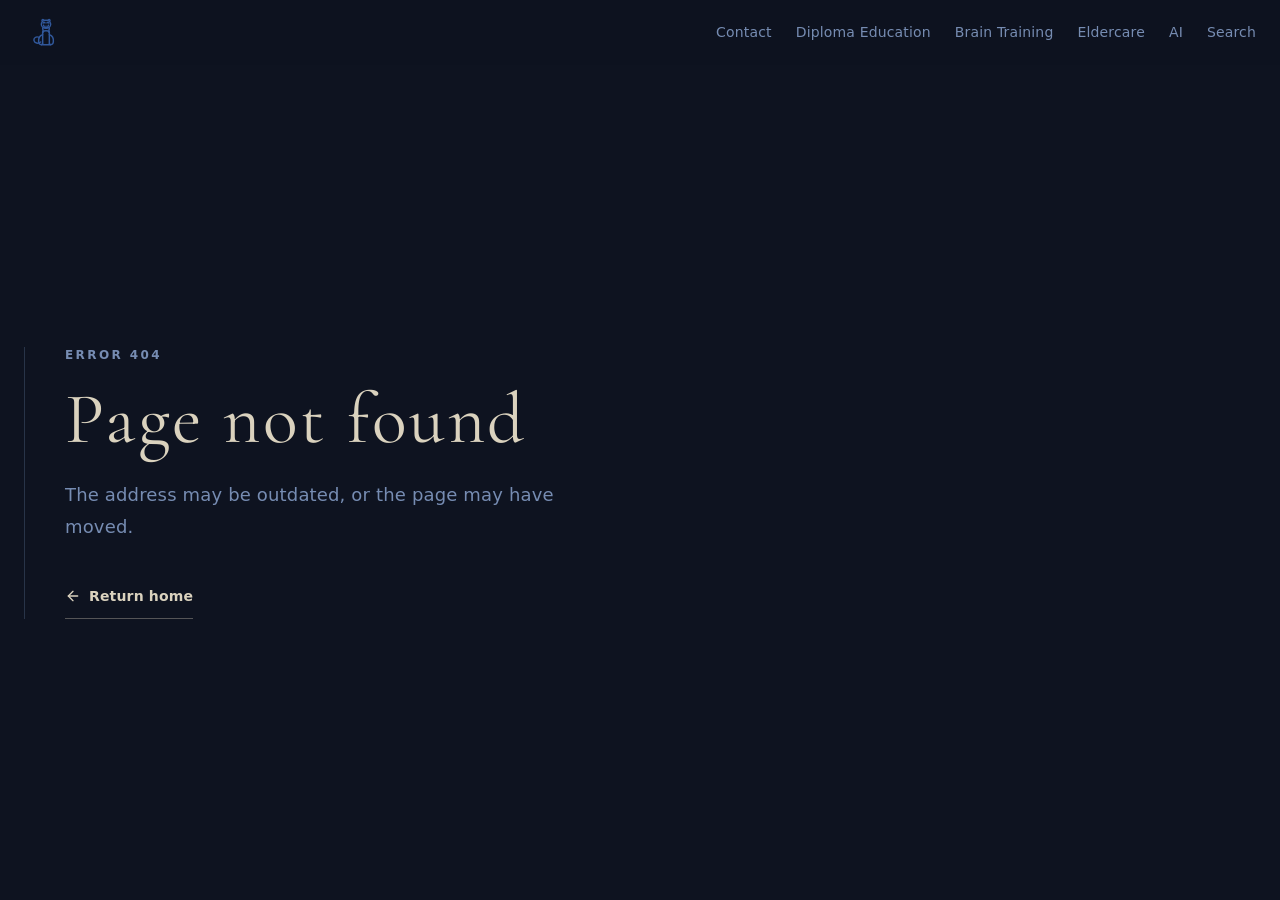
==== index.html @ 541cf43e "Publish Klara's digital handshake" ====
<!DOCTYPE html>
<html lang="en">
  <head>
    <meta charset="UTF-8" />
    <meta name="viewport" content="width=device-width, initial-scale=1.0" />
    <title>Klara Brodskaia — Data, Neuroscience & Education Projects</title>
    <meta name="description" content="Klara Brodskaia (Клара Бродская / Brodskaya / Brodskiy) — data team lead and neurobiology-driven builder. Projects: ABCElder eldercare and BrainTrainings Academy cognitive worksheets." />
    <meta name="author" content="Klara Brodskaia" />
    <meta name="keywords" content="Klara Brodskaia, Klara Brodskaya, Klara Brodskiy, Brodskaia Klara, Клара Бродская, Клара Бродская Klara Brodskaia, ABCElder, BrainTrainings Academy, data team lead, neurobiology" />
    <link rel="canonical" href="https://bklara.github.io/" />
    <link rel="preconnect" href="https://fonts.googleapis.com">
    <link rel="preconnect" href="https://fonts.gstatic.com" crossorigin>
    <link href="https://fonts.googleapis.com/css2?family=Cormorant+Garamond:ital,wght@0,300;0,400;0,500;0,600;1,300;1,400&display=swap" rel="stylesheet">

    <meta property="og:type" content="profile" />
    <meta property="og:title" content="Klara Brodskaia — Data, Neuroscience & Education Projects" />
    <meta property="og:description" content="Klara Brodskaia (Клара Бродская) — data team lead and neurobiology-driven builder. ABCElder & BrainTrainings Academy." />
    <meta property="og:url" content="https://bklara.github.io/" />
    <meta property="og:image" content="https://storage.googleapis.com/gpt-engineer-file-uploads/hiuMhhcJtxVr6hl3WCWm8Lqm3tN2/social-images/social-1775397075391-9.webp" />
    <meta property="profile:first_name" content="Klara" />
    <meta property="profile:last_name" content="Brodskaia" />

    <meta name="twitter:card" content="summary_large_image" />
    <meta name="twitter:title" content="Klara Brodskaia — Data, Neuroscience & Education Projects" />
    <meta name="twitter:description" content="Klara Brodskaia (Клара Бродская) — data, neuroscience, ABCElder, BrainTrainings Academy." />
    <meta name="twitter:image" content="https://storage.googleapis.com/gpt-engineer-file-uploads/hiuMhhcJtxVr6hl3WCWm8Lqm3tN2/social-images/social-1775397075391-9.webp" />

    <script type="application/ld+json">
    {
      "@context": "https://schema.org",
      "@type": "Person",
      "name": "Klara Brodskaia",
      "alternateName": [
        "Клара Бродская",
        "Brodskaia Klara",
        "Klara Brodskaya",
        "Klara Brodskiy",
        "Klara Brodsky",
        "Klara Brodski"
      ],
      "givenName": "Klara",
      "familyName": "Brodskaia",
      "jobTitle": "Data Team Lead, Neurobiology-driven Builder",
      "url": "https://bklara.github.io/",
      "sameAs": [
        "https://www.linkedin.com/in/klara-brodskaia/",
        "https://www.instagram.com/how_to_carry_brain/",
        "https://t.me/abckbro",
        "https://abcelder.com",
        "https://braintrainings.academy"
      ],
      "knowsAbout": ["Data", "Neuroscience", "Eldercare", "Cognitive Training", "Education"]
    }
    </script>
    <script type="module" crossorigin src="/assets/index-CABkwNI_.js"></script>
    <link rel="stylesheet" crossorigin href="/assets/index-CNL1Ivho.css">
  </head>

  <body class="antialiased">
    <div id="root"></div>
  </body>
</html>
---- assets/index-CNL1Ivho.css ----
*,:before,:after{--tw-border-spacing-x: 0;--tw-border-spacing-y: 0;--tw-translate-x: 0;--tw-translate-y: 0;--tw-rotate: 0;--tw-skew-x: 0;--tw-skew-y: 0;--tw-scale-x: 1;--tw-scale-y: 1;--tw-pan-x: ;--tw-pan-y: ;--tw-pinch-zoom: ;--tw-scroll-snap-strictness: proximity;--tw-gradient-from-position: ;--tw-gradient-via-position: ;--tw-gradient-to-position: ;--tw-ordinal: ;--tw-slashed-zero: ;--tw-numeric-figure: ;--tw-numeric-spacing: ;--tw-numeric-fraction: ;--tw-ring-inset: ;--tw-ring-offset-width: 0px;--tw-ring-offset-color: #fff;--tw-ring-color: rgb(59 130 246 / .5);--tw-ring-offset-shadow: 0 0 #0000;--tw-ring-shadow: 0 0 #0000;--tw-shadow: 0 0 #0000;--tw-shadow-colored: 0 0 #0000;--tw-blur: ;--tw-brightness: ;--tw-contrast: ;--tw-grayscale: ;--tw-hue-rotate: ;--tw-invert: ;--tw-saturate: ;--tw-sepia: ;--tw-drop-shadow: ;--tw-backdrop-blur: ;--tw-backdrop-brightness: ;--tw-backdrop-contrast: ;--tw-backdrop-grayscale: ;--tw-backdrop-hue-rotate: ;--tw-backdrop-invert: ;--tw-backdrop-opacity: ;--tw-backdrop-saturate: ;--tw-backdrop-sepia: ;--tw-contain-size: ;--tw-contain-layout: ;--tw-contain-paint: ;--tw-contain-style: }::backdrop{--tw-border-spacing-x: 0;--tw-border-spacing-y: 0;--tw-translate-x: 0;--tw-translate-y: 0;--tw-rotate: 0;--tw-skew-x: 0;--tw-skew-y: 0;--tw-scale-x: 1;--tw-scale-y: 1;--tw-pan-x: ;--tw-pan-y: ;--tw-pinch-zoom: ;--tw-scroll-snap-strictness: proximity;--tw-gradient-from-position: ;--tw-gradient-via-position: ;--tw-gradient-to-position: ;--tw-ordinal: ;--tw-slashed-zero: ;--tw-numeric-figure: ;--tw-numeric-spacing: ;--tw-numeric-fraction: ;--tw-ring-inset: ;--tw-ring-offset-width: 0px;--tw-ring-offset-color: #fff;--tw-ring-color: rgb(59 130 246 / .5);--tw-ring-offset-shadow: 0 0 #0000;--tw-ring-shadow: 0 0 #0000;--tw-shadow: 0 0 #0000;--tw-shadow-colored: 0 0 #0000;--tw-blur: ;--tw-brightness: ;--tw-contrast: ;--tw-grayscale: ;--tw-hue-rotate: ;--tw-invert: ;--tw-saturate: ;--tw-sepia: ;--tw-drop-shadow: ;--tw-backdrop-blur: ;--tw-backdrop-brightness: ;--tw-backdrop-contrast: ;--tw-backdrop-grayscale: ;--tw-backdrop-hue-rotate: ;--tw-backdrop-invert: ;--tw-backdrop-opacity: ;--tw-backdrop-saturate: ;--tw-backdrop-sepia: ;--tw-contain-size: ;--tw-contain-layout: ;--tw-contain-paint: ;--tw-contain-style: }*,:before,:after{box-sizing:border-box;border-width:0;border-style:solid;border-color:#e5e7eb}:before,:after{--tw-content: ""}html,:host{line-height:1.5;-webkit-text-size-adjust:100%;-moz-tab-size:4;-o-tab-size:4;tab-size:4;font-family:Cormorant Garamond,ui-serif,Georgia,Cambria,Times New Roman,Times,serif;font-feature-settings:normal;font-variation-settings:normal;-webkit-tap-highlight-color:transparent}body{margin:0;line-height:inherit}hr{height:0;color:inherit;border-top-width:1px}abbr:where([title]){-webkit-text-decoration:underline dotted;text-decoration:underline dotted}h1,h2,h3,h4,h5,h6{font-size:inherit;font-weight:inherit}a{color:inherit;text-decoration:inherit}b,strong{font-weight:bolder}code,kbd,samp,pre{font-family:ui-monospace,SFMono-Regular,Menlo,Monaco,Consolas,Liberation Mono,Courier New,monospace;font-feature-settings:normal;font-variation-settings:normal;font-size:1em}small{font-size:80%}sub,sup{font-size:75%;line-height:0;position:relative;vertical-align:baseline}sub{bottom:-.25em}sup{top:-.5em}table{text-indent:0;border-color:inherit;border-collapse:collapse}button,input,optgroup,select,textarea{font-family:inherit;font-feature-settings:inherit;font-variation-settings:inherit;font-size:100%;font-weight:inherit;line-height:inherit;letter-spacing:inherit;color:inherit;margin:0;padding:0}button,select{text-transform:none}button,input:where([type=button]),input:where([type=reset]),input:where([type=submit]){-webkit-appearance:button;background-color:transparent;background-image:none}:-moz-focusring{outline:auto}:-moz-ui-invalid{box-shadow:none}progress{vertical-align:baseline}::-webkit-inner-spin-button,::-webkit-outer-spin-button{height:auto}[type=search]{-webkit-appearance:textfield;outline-offset:-2px}::-webkit-search-decoration{-webkit-appearance:none}::-webkit-file-upload-button{-webkit-appearance:button;font:inherit}summary{display:list-item}blockquote,dl,dd,h1,h2,h3,h4,h5,h6,hr,figure,p,pre{margin:0}fieldset{margin:0;padding:0}legend{padding:0}ol,ul,menu{list-style:none;margin:0;padding:0}dialog{padding:0}textarea{resize:vertical}input::-moz-placeholder,textarea::-moz-placeholder{opacity:1;color:#9ca3af}input::placeholder,textarea::placeholder{opacity:1;color:#9ca3af}button,[role=button]{cursor:pointer}:disabled{cursor:default}img,svg,video,canvas,audio,iframe,embed,object{display:block;vertical-align:middle}img,video{max-width:100%;height:auto}[hidden]:where(:not([hidden=until-found])){display:none}:root{--background: 222 38% 9%;--foreground: 43 28% 80%;--card: 222 32% 12%;--card-foreground: 43 28% 80%;--popover: 222 32% 12%;--popover-foreground: 43 28% 80%;--primary: 218 52% 40%;--primary-foreground: 44 22% 92%;--secondary: 158 32% 14%;--secondary-foreground: 43 28% 80%;--muted: 222 28% 17%;--muted-foreground: 218 28% 58%;--accent: 345 42% 28%;--accent-foreground: 43 28% 80%;--destructive: 0 62.8% 30.6%;--destructive-foreground: 0 85.7% 97.3%;--border: 218 28% 22%;--input: 222 28% 17%;--ring: 218 52% 45%;--radius: .3rem}*{border-color:hsl(var(--border))}body{background-color:hsl(var(--background));color:hsl(var(--foreground));letter-spacing:.01em}html{scroll-behavior:smooth}h1,h2,h3,h4,h5,h6{font-weight:400;letter-spacing:.04em}.container{width:100%;margin-right:auto;margin-left:auto;padding-right:2rem;padding-left:2rem}@media (min-width: 1400px){.container{max-width:1400px}}.sr-only{position:absolute;width:1px;height:1px;padding:0;margin:-1px;overflow:hidden;clip:rect(0,0,0,0);white-space:nowrap;border-width:0}.pointer-events-none{pointer-events:none}.pointer-events-auto{pointer-events:auto}.visible{visibility:visible}.invisible{visibility:hidden}.fixed{position:fixed}.absolute{position:absolute}.relative{position:relative}.sticky{position:sticky}.inset-0{top:0;right:0;bottom:0;left:0}.inset-x-0{left:0;right:0}.inset-y-0{top:0;bottom:0}.-bottom-12{bottom:-3rem}.-left-12{left:-3rem}.-left-\[10000px\]{left:-10000px}.-right-12{right:-3rem}.-top-12{top:-3rem}.-top-20{top:-5rem}.bottom-0{bottom:0}.bottom-24{bottom:6rem}.bottom-6{bottom:1.5rem}.left-0{left:0}.left-1{left:.25rem}.left-1\/2{left:50%}.left-2{left:.5rem}.left-4{left:1rem}.left-\[50\%\]{left:50%}.right-0{right:0}.right-1{right:.25rem}.right-2{right:.5rem}.right-3{right:.75rem}.right-4{right:1rem}.right-6{right:1.5rem}.top-0{top:0}.top-1\.5{top:.375rem}.top-1\/2{top:50%}.top-2{top:.5rem}.top-28{top:7rem}.top-3\.5{top:.875rem}.top-4{top:1rem}.top-\[1px\]{top:1px}.top-\[50\%\]{top:50%}.top-\[60\%\]{top:60%}.top-full{top:100%}.z-10{z-index:10}.z-20{z-index:20}.z-50{z-index:50}.z-\[100\]{z-index:100}.z-\[1\]{z-index:1}.col-span-1{grid-column:span 1 / span 1}.m-auto{margin:auto}.-mx-1{margin-left:-.25rem;margin-right:-.25rem}.mx-2{margin-left:.5rem;margin-right:.5rem}.mx-3\.5{margin-left:.875rem;margin-right:.875rem}.mx-auto{margin-left:auto;margin-right:auto}.my-0\.5{margin-top:.125rem;margin-bottom:.125rem}.my-1{margin-top:.25rem;margin-bottom:.25rem}.my-auto{margin-top:auto;margin-bottom:auto}.-mb-px{margin-bottom:-1px}.-ml-4{margin-left:-1rem}.-mt-4{margin-top:-1rem}.mb-1{margin-bottom:.25rem}.mb-10{margin-bottom:2.5rem}.mb-12{margin-bottom:3rem}.mb-2{margin-bottom:.5rem}.mb-4{margin-bottom:1rem}.ml-1{margin-left:.25rem}.ml-auto{margin-left:auto}.mr-2{margin-right:.5rem}.mt-1{margin-top:.25rem}.mt-1\.5{margin-top:.375rem}.mt-10{margin-top:2.5rem}.mt-12{margin-top:3rem}.mt-2{margin-top:.5rem}.mt-24{margin-top:6rem}.mt-3{margin-top:.75rem}.mt-4{margin-top:1rem}.mt-5{margin-top:1.25rem}.mt-6{margin-top:1.5rem}.mt-7{margin-top:1.75rem}.mt-8{margin-top:2rem}.mt-9{margin-top:2.25rem}.mt-\[0\.82rem\]{margin-top:.82rem}.mt-auto{margin-top:auto}.block{display:block}.flex{display:flex}.inline-flex{display:inline-flex}.table{display:table}.grid{display:grid}.hidden{display:none}.aspect-square{aspect-ratio:1 / 1}.aspect-video{aspect-ratio:16 / 9}.size-4{width:1rem;height:1rem}.h-1\.5{height:.375rem}.h-10{height:2.5rem}.h-11{height:2.75rem}.h-12{height:3rem}.h-16{height:4rem}.h-2{height:.5rem}.h-2\.5{height:.625rem}.h-3{height:.75rem}.h-3\.5{height:.875rem}.h-4{height:1rem}.h-5{height:1.25rem}.h-6{height:1.5rem}.h-7{height:1.75rem}.h-72{height:18rem}.h-8{height:2rem}.h-9{height:2.25rem}.h-\[1px\]{height:1px}.h-\[300px\]{height:300px}.h-\[var\(--radix-navigation-menu-viewport-height\)\]{height:var(--radix-navigation-menu-viewport-height)}.h-\[var\(--radix-select-trigger-height\)\]{height:var(--radix-select-trigger-height)}.h-auto{height:auto}.h-full{height:100%}.h-px{height:1px}.h-svh{height:100svh}.max-h-96{max-height:24rem}.max-h-\[300px\]{max-height:300px}.max-h-screen{max-height:100vh}.min-h-0{min-height:0px}.min-h-11{min-height:2.75rem}.min-h-12{min-height:3rem}.min-h-16{min-height:4rem}.min-h-20{min-height:5rem}.min-h-5{min-height:1.25rem}.min-h-\[100dvh\]{min-height:100dvh}.min-h-\[60vh\]{min-height:60vh}.min-h-\[65px\]{min-height:65px}.min-h-\[80px\]{min-height:80px}.min-h-screen{min-height:100vh}.min-h-svh{min-height:100svh}.w-0{width:0px}.w-1{width:.25rem}.w-10{width:2.5rem}.w-11{width:2.75rem}.w-2{width:.5rem}.w-2\.5{width:.625rem}.w-3{width:.75rem}.w-3\.5{width:.875rem}.w-3\/4{width:75%}.w-4{width:1rem}.w-5{width:1.25rem}.w-64{width:16rem}.w-7{width:1.75rem}.w-72{width:18rem}.w-8{width:2rem}.w-80{width:20rem}.w-9{width:2.25rem}.w-\[--sidebar-width\]{width:var(--sidebar-width)}.w-\[100px\]{width:100px}.w-\[1px\]{width:1px}.w-\[min\(80vw\,26rem\)\]{width:min(80vw,26rem)}.w-auto{width:auto}.w-full{width:100%}.w-max{width:-moz-max-content;width:max-content}.w-px{width:1px}.min-w-0{min-width:0px}.min-w-11{min-width:2.75rem}.min-w-5{min-width:1.25rem}.min-w-\[12rem\]{min-width:12rem}.min-w-\[42rem\]{min-width:42rem}.min-w-\[8rem\]{min-width:8rem}.min-w-\[var\(--radix-select-trigger-width\)\]{min-width:var(--radix-select-trigger-width)}.max-w-2xl{max-width:42rem}.max-w-3xl{max-width:48rem}.max-w-4xl{max-width:56rem}.max-w-5xl{max-width:64rem}.max-w-6xl{max-width:72rem}.max-w-72{max-width:18rem}.max-w-\[--skeleton-width\]{max-width:var(--skeleton-width)}.max-w-\[85\%\]{max-width:85%}.max-w-full{max-width:100%}.max-w-lg{max-width:32rem}.max-w-max{max-width:-moz-max-content;max-width:max-content}.max-w-md{max-width:28rem}.max-w-none{max-width:none}.max-w-xl{max-width:36rem}.flex-1{flex:1 1 0%}.shrink-0{flex-shrink:0}.grow{flex-grow:1}.grow-0{flex-grow:0}.basis-full{flex-basis:100%}.caption-bottom{caption-side:bottom}.border-collapse{border-collapse:collapse}.-translate-x-1\/2{--tw-translate-x: -50%;transform:translate(var(--tw-translate-x),var(--tw-translate-y)) rotate(var(--tw-rotate)) skew(var(--tw-skew-x)) skewY(var(--tw-skew-y)) scaleX(var(--tw-scale-x)) scaleY(var(--tw-scale-y))}.-translate-x-px{--tw-translate-x: -1px;transform:translate(var(--tw-translate-x),var(--tw-translate-y)) rotate(var(--tw-rotate)) skew(var(--tw-skew-x)) skewY(var(--tw-skew-y)) scaleX(var(--tw-scale-x)) scaleY(var(--tw-scale-y))}.-translate-y-1\/2{--tw-translate-y: -50%;transform:translate(var(--tw-translate-x),var(--tw-translate-y)) rotate(var(--tw-rotate)) skew(var(--tw-skew-x)) skewY(var(--tw-skew-y)) scaleX(var(--tw-scale-x)) scaleY(var(--tw-scale-y))}.translate-x-\[-50\%\]{--tw-translate-x: -50%;transform:translate(var(--tw-translate-x),var(--tw-translate-y)) rotate(var(--tw-rotate)) skew(var(--tw-skew-x)) skewY(var(--tw-skew-y)) scaleX(var(--tw-scale-x)) scaleY(var(--tw-scale-y))}.translate-x-px{--tw-translate-x: 1px;transform:translate(var(--tw-translate-x),var(--tw-translate-y)) rotate(var(--tw-rotate)) skew(var(--tw-skew-x)) skewY(var(--tw-skew-y)) scaleX(var(--tw-scale-x)) scaleY(var(--tw-scale-y))}.translate-y-\[-50\%\]{--tw-translate-y: -50%;transform:translate(var(--tw-translate-x),var(--tw-translate-y)) rotate(var(--tw-rotate)) skew(var(--tw-skew-x)) skewY(var(--tw-skew-y)) scaleX(var(--tw-scale-x)) scaleY(var(--tw-scale-y))}.rotate-45{--tw-rotate: 45deg;transform:translate(var(--tw-translate-x),var(--tw-translate-y)) rotate(var(--tw-rotate)) skew(var(--tw-skew-x)) skewY(var(--tw-skew-y)) scaleX(var(--tw-scale-x)) scaleY(var(--tw-scale-y))}.rotate-90{--tw-rotate: 90deg;transform:translate(var(--tw-translate-x),var(--tw-translate-y)) rotate(var(--tw-rotate)) skew(var(--tw-skew-x)) skewY(var(--tw-skew-y)) scaleX(var(--tw-scale-x)) scaleY(var(--tw-scale-y))}.transform{transform:translate(var(--tw-translate-x),var(--tw-translate-y)) rotate(var(--tw-rotate)) skew(var(--tw-skew-x)) skewY(var(--tw-skew-y)) scaleX(var(--tw-scale-x)) scaleY(var(--tw-scale-y))}@keyframes fade-in-up{0%{opacity:0;transform:translateY(20px)}to{opacity:1;transform:translateY(0)}}.animate-fade-in-up{animation:fade-in-up .5s ease-out forwards}@keyframes pulse{50%{opacity:.5}}.animate-pulse{animation:pulse 2s cubic-bezier(.4,0,.6,1) infinite}@keyframes spin{to{transform:rotate(360deg)}}.animate-spin{animation:spin 1s linear infinite}.cursor-default{cursor:default}.cursor-pointer{cursor:pointer}.touch-none{touch-action:none}.select-none{-webkit-user-select:none;-moz-user-select:none;user-select:none}.scroll-mt-20{scroll-margin-top:5rem}.scroll-mt-24{scroll-margin-top:6rem}.list-disc{list-style-type:disc}.list-none{list-style-type:none}.grid-cols-1{grid-template-columns:repeat(1,minmax(0,1fr))}.grid-cols-2{grid-template-columns:repeat(2,minmax(0,1fr))}.grid-cols-3{grid-template-columns:repeat(3,minmax(0,1fr))}.grid-cols-\[1\.25rem_1fr\]{grid-template-columns:1.25rem 1fr}.grid-cols-\[1\.5rem_1fr\]{grid-template-columns:1.5rem 1fr}.grid-cols-\[1rem_1fr\]{grid-template-columns:1rem 1fr}.flex-row{flex-direction:row}.flex-row-reverse{flex-direction:row-reverse}.flex-col{flex-direction:column}.flex-col-reverse{flex-direction:column-reverse}.flex-wrap{flex-wrap:wrap}.items-start{align-items:flex-start}.items-end{align-items:flex-end}.items-center{align-items:center}.items-stretch{align-items:stretch}.justify-start{justify-content:flex-start}.justify-center{justify-content:center}.justify-between{justify-content:space-between}.gap-1{gap:.25rem}.gap-1\.5{gap:.375rem}.gap-12{gap:3rem}.gap-2{gap:.5rem}.gap-3{gap:.75rem}.gap-4{gap:1rem}.gap-5{gap:1.25rem}.gap-6{gap:1.5rem}.gap-8{gap:2rem}.gap-x-3{-moz-column-gap:.75rem;column-gap:.75rem}.gap-y-2{row-gap:.5rem}.space-x-1>:not([hidden])~:not([hidden]){--tw-space-x-reverse: 0;margin-right:calc(.25rem * var(--tw-space-x-reverse));margin-left:calc(.25rem * calc(1 - var(--tw-space-x-reverse)))}.space-x-2>:not([hidden])~:not([hidden]){--tw-space-x-reverse: 0;margin-right:calc(.5rem * var(--tw-space-x-reverse));margin-left:calc(.5rem * calc(1 - var(--tw-space-x-reverse)))}.space-x-4>:not([hidden])~:not([hidden]){--tw-space-x-reverse: 0;margin-right:calc(1rem * var(--tw-space-x-reverse));margin-left:calc(1rem * calc(1 - var(--tw-space-x-reverse)))}.space-y-1>:not([hidden])~:not([hidden]){--tw-space-y-reverse: 0;margin-top:calc(.25rem * calc(1 - var(--tw-space-y-reverse)));margin-bottom:calc(.25rem * var(--tw-space-y-reverse))}.space-y-1\.5>:not([hidden])~:not([hidden]){--tw-space-y-reverse: 0;margin-top:calc(.375rem * calc(1 - var(--tw-space-y-reverse)));margin-bottom:calc(.375rem * var(--tw-space-y-reverse))}.space-y-10>:not([hidden])~:not([hidden]){--tw-space-y-reverse: 0;margin-top:calc(2.5rem * calc(1 - var(--tw-space-y-reverse)));margin-bottom:calc(2.5rem * var(--tw-space-y-reverse))}.space-y-2>:not([hidden])~:not([hidden]){--tw-space-y-reverse: 0;margin-top:calc(.5rem * calc(1 - var(--tw-space-y-reverse)));margin-bottom:calc(.5rem * var(--tw-space-y-reverse))}.space-y-3>:not([hidden])~:not([hidden]){--tw-space-y-reverse: 0;margin-top:calc(.75rem * calc(1 - var(--tw-space-y-reverse)));margin-bottom:calc(.75rem * var(--tw-space-y-reverse))}.space-y-4>:not([hidden])~:not([hidden]){--tw-space-y-reverse: 0;margin-top:calc(1rem * calc(1 - var(--tw-space-y-reverse)));margin-bottom:calc(1rem * var(--tw-space-y-reverse))}.space-y-5>:not([hidden])~:not([hidden]){--tw-space-y-reverse: 0;margin-top:calc(1.25rem * calc(1 - var(--tw-space-y-reverse)));margin-bottom:calc(1.25rem * var(--tw-space-y-reverse))}.space-y-8>:not([hidden])~:not([hidden]){--tw-space-y-reverse: 0;margin-top:calc(2rem * calc(1 - var(--tw-space-y-reverse)));margin-bottom:calc(2rem * var(--tw-space-y-reverse))}.divide-y>:not([hidden])~:not([hidden]){--tw-divide-y-reverse: 0;border-top-width:calc(1px * calc(1 - var(--tw-divide-y-reverse)));border-bottom-width:calc(1px * var(--tw-divide-y-reverse))}.divide-border>:not([hidden])~:not([hidden]){border-color:hsl(var(--border))}.overflow-auto{overflow:auto}.overflow-hidden{overflow:hidden}.overflow-x-auto{overflow-x:auto}.overflow-y-auto{overflow-y:auto}.overflow-x-hidden{overflow-x:hidden}.whitespace-nowrap{white-space:nowrap}.break-words{overflow-wrap:break-word}.rounded{border-radius:.25rem}.rounded-2xl{border-radius:1rem}.rounded-\[2px\]{border-radius:2px}.rounded-\[inherit\]{border-radius:inherit}.rounded-full{border-radius:9999px}.rounded-lg{border-radius:var(--radius)}.rounded-md{border-radius:calc(var(--radius) - 2px)}.rounded-none{border-radius:0}.rounded-sm{border-radius:calc(var(--radius) - 4px)}.rounded-xl{border-radius:.75rem}.rounded-t-\[10px\]{border-top-left-radius:10px;border-top-right-radius:10px}.rounded-tl-sm{border-top-left-radius:calc(var(--radius) - 4px)}.border{border-width:1px}.border-2{border-width:2px}.border-\[1\.5px\]{border-width:1.5px}.border-y{border-top-width:1px;border-bottom-width:1px}.border-b{border-bottom-width:1px}.border-l{border-left-width:1px}.border-l-2{border-left-width:2px}.border-r{border-right-width:1px}.border-t{border-top-width:1px}.border-dashed{border-style:dashed}.border-\[--color-border\]{border-color:var(--color-border)}.border-accent{border-color:hsl(var(--accent))}.border-amber-700\/30{border-color:#b453094d}.border-border{border-color:hsl(var(--border))}.border-border\/50{border-color:hsl(var(--border) / .5)}.border-destructive{border-color:hsl(var(--destructive))}.border-destructive\/50{border-color:hsl(var(--destructive) / .5)}.border-foreground{border-color:hsl(var(--foreground))}.border-foreground\/25{border-color:hsl(var(--foreground) / .25)}.border-foreground\/35{border-color:hsl(var(--foreground) / .35)}.border-foreground\/50{border-color:hsl(var(--foreground) / .5)}.border-input{border-color:hsl(var(--input))}.border-primary{border-color:hsl(var(--primary))}.border-primary\/30{border-color:hsl(var(--primary) / .3)}.border-transparent{border-color:transparent}.border-l-transparent{border-left-color:transparent}.border-t-transparent{border-top-color:transparent}.bg-\[--color-bg\]{background-color:var(--color-bg)}.bg-accent{background-color:hsl(var(--accent))}.bg-background{background-color:hsl(var(--background))}.bg-background\/80{background-color:hsl(var(--background) / .8)}.bg-background\/90{background-color:hsl(var(--background) / .9)}.bg-background\/95{background-color:hsl(var(--background) / .95)}.bg-black\/80{background-color:#000c}.bg-border{background-color:hsl(var(--border))}.bg-card{background-color:hsl(var(--card))}.bg-card\/20{background-color:hsl(var(--card) / .2)}.bg-card\/35{background-color:hsl(var(--card) / .35)}.bg-card\/40{background-color:hsl(var(--card) / .4)}.bg-card\/45{background-color:hsl(var(--card) / .45)}.bg-destructive{background-color:hsl(var(--destructive))}.bg-foreground{background-color:hsl(var(--foreground))}.bg-foreground\/35{background-color:hsl(var(--foreground) / .35)}.bg-muted{background-color:hsl(var(--muted))}.bg-muted\/50{background-color:hsl(var(--muted) / .5)}.bg-popover{background-color:hsl(var(--popover))}.bg-primary{background-color:hsl(var(--primary))}.bg-primary\/10{background-color:hsl(var(--primary) / .1)}.bg-secondary{background-color:hsl(var(--secondary))}.bg-secondary\/20{background-color:hsl(var(--secondary) / .2)}.bg-secondary\/50{background-color:hsl(var(--secondary) / .5)}.bg-transparent{background-color:transparent}.bg-white{--tw-bg-opacity: 1;background-color:rgb(255 255 255 / var(--tw-bg-opacity, 1))}.bg-gradient-to-br{background-image:linear-gradient(to bottom right,var(--tw-gradient-stops))}.bg-gradient-to-r{background-image:linear-gradient(to right,var(--tw-gradient-stops))}.from-amber-800{--tw-gradient-from: #92400e var(--tw-gradient-from-position);--tw-gradient-to: rgb(146 64 14 / 0) var(--tw-gradient-to-position);--tw-gradient-stops: var(--tw-gradient-from), var(--tw-gradient-to)}.from-white{--tw-gradient-from: #fff var(--tw-gradient-from-position);--tw-gradient-to: rgb(255 255 255 / 0) var(--tw-gradient-to-position);--tw-gradient-stops: var(--tw-gradient-from), var(--tw-gradient-to)}.to-gray-500{--tw-gradient-to: #6b7280 var(--tw-gradient-to-position)}.to-rose-900{--tw-gradient-to: #881337 var(--tw-gradient-to-position)}.bg-clip-text{-webkit-background-clip:text;background-clip:text}.fill-current{fill:currentColor}.p-0{padding:0}.p-1{padding:.25rem}.p-1\.5{padding:.375rem}.p-2{padding:.5rem}.p-2\.5{padding:.625rem}.p-3{padding:.75rem}.p-4{padding:1rem}.p-5{padding:1.25rem}.p-6{padding:1.5rem}.p-\[12\.5\%\]{padding:12.5%}.p-\[1px\]{padding:1px}.px-0\.5{padding-left:.125rem;padding-right:.125rem}.px-1{padding-left:.25rem;padding-right:.25rem}.px-2{padding-left:.5rem;padding-right:.5rem}.px-2\.5{padding-left:.625rem;padding-right:.625rem}.px-3{padding-left:.75rem;padding-right:.75rem}.px-4{padding-left:1rem;padding-right:1rem}.px-5{padding-left:1.25rem;padding-right:1.25rem}.px-6{padding-left:1.5rem;padding-right:1.5rem}.px-8{padding-left:2rem;padding-right:2rem}.py-0\.5{padding-top:.125rem;padding-bottom:.125rem}.py-1{padding-top:.25rem;padding-bottom:.25rem}.py-1\.5{padding-top:.375rem;padding-bottom:.375rem}.py-10{padding-top:2.5rem;padding-bottom:2.5rem}.py-12{padding-top:3rem;padding-bottom:3rem}.py-14{padding-top:3.5rem;padding-bottom:3.5rem}.py-16{padding-top:4rem;padding-bottom:4rem}.py-2{padding-top:.5rem;padding-bottom:.5rem}.py-2\.5{padding-top:.625rem;padding-bottom:.625rem}.py-20{padding-top:5rem;padding-bottom:5rem}.py-3{padding-top:.75rem;padding-bottom:.75rem}.py-4{padding-top:1rem;padding-bottom:1rem}.py-5{padding-top:1.25rem;padding-bottom:1.25rem}.py-6{padding-top:1.5rem;padding-bottom:1.5rem}.py-8{padding-top:2rem;padding-bottom:2rem}.py-9{padding-top:2.25rem;padding-bottom:2.25rem}.pb-10{padding-bottom:2.5rem}.pb-14{padding-bottom:3.5rem}.pb-16{padding-bottom:4rem}.pb-2{padding-bottom:.5rem}.pb-20{padding-bottom:5rem}.pb-3{padding-bottom:.75rem}.pb-4{padding-bottom:1rem}.pb-7{padding-bottom:1.75rem}.pb-8{padding-bottom:2rem}.pl-2\.5{padding-left:.625rem}.pl-4{padding-left:1rem}.pl-5{padding-left:1.25rem}.pl-6{padding-left:1.5rem}.pl-8{padding-left:2rem}.pr-2{padding-right:.5rem}.pr-2\.5{padding-right:.625rem}.pr-8{padding-right:2rem}.pt-0{padding-top:0}.pt-1{padding-top:.25rem}.pt-10{padding-top:2.5rem}.pt-14{padding-top:3.5rem}.pt-2{padding-top:.5rem}.pt-3{padding-top:.75rem}.pt-4{padding-top:1rem}.pt-8{padding-top:2rem}.text-left{text-align:left}.text-center{text-align:center}.text-right{text-align:right}.align-top{vertical-align:top}.align-middle{vertical-align:middle}.font-body{font-family:ui-sans-serif,system-ui,sans-serif,"Apple Color Emoji","Segoe UI Emoji",Segoe UI Symbol,"Noto Color Emoji"}.font-mono{font-family:ui-monospace,SFMono-Regular,Menlo,Monaco,Consolas,Liberation Mono,Courier New,monospace}.font-sans{font-family:Cormorant Garamond,ui-serif,Georgia,Cambria,Times New Roman,Times,serif}.text-2xl{font-size:1.5rem;line-height:2rem}.text-3xl{font-size:1.875rem;line-height:2.25rem}.text-4xl{font-size:2.25rem;line-height:2.5rem}.text-5xl{font-size:3rem;line-height:1}.text-\[0\.8rem\]{font-size:.8rem}.text-\[10px\]{font-size:10px}.text-\[11px\]{font-size:11px}.text-\[9px\]{font-size:9px}.text-\[9rem\]{font-size:9rem}.text-\[clamp\(2rem\,6vw\,4\.5rem\)\]{font-size:clamp(2rem,6vw,4.5rem)}.text-base{font-size:1rem;line-height:1.5rem}.text-lg{font-size:1.125rem;line-height:1.75rem}.text-sm{font-size:.875rem;line-height:1.25rem}.text-xl{font-size:1.25rem;line-height:1.75rem}.text-xs{font-size:.75rem;line-height:1rem}.font-bold{font-weight:700}.font-medium{font-weight:500}.font-normal{font-weight:400}.font-semibold{font-weight:600}.uppercase{text-transform:uppercase}.tabular-nums{--tw-numeric-spacing: tabular-nums;font-variant-numeric:var(--tw-ordinal) var(--tw-slashed-zero) var(--tw-numeric-figure) var(--tw-numeric-spacing) var(--tw-numeric-fraction)}.leading-5{line-height:1.25rem}.leading-6{line-height:1.5rem}.leading-7{line-height:1.75rem}.leading-8{line-height:2rem}.leading-\[0\.98\]{line-height:.98}.leading-\[1\.05\]{line-height:1.05}.leading-\[1\.06\]{line-height:1.06}.leading-none{line-height:1}.leading-relaxed{line-height:1.625}.leading-snug{line-height:1.375}.leading-tight{line-height:1.25}.tracking-\[-0\.04em\]{letter-spacing:-.04em}.tracking-\[-0\.08em\]{letter-spacing:-.08em}.tracking-\[0\.16em\]{letter-spacing:.16em}.tracking-\[0\.18em\]{letter-spacing:.18em}.tracking-\[0\.1em\]{letter-spacing:.1em}.tracking-\[0\.22em\]{letter-spacing:.22em}.tracking-\[0\.2em\]{letter-spacing:.2em}.tracking-tight{letter-spacing:-.025em}.tracking-tighter{letter-spacing:-.05em}.tracking-widest{letter-spacing:.1em}.text-accent-foreground{color:hsl(var(--accent-foreground))}.text-amber-100{--tw-text-opacity: 1;color:rgb(254 243 199 / var(--tw-text-opacity, 1))}.text-background{color:hsl(var(--background))}.text-card-foreground{color:hsl(var(--card-foreground))}.text-current{color:currentColor}.text-destructive{color:hsl(var(--destructive))}.text-destructive-foreground{color:hsl(var(--destructive-foreground))}.text-foreground{color:hsl(var(--foreground))}.text-foreground\/50{color:hsl(var(--foreground) / .5)}.text-foreground\/70{color:hsl(var(--foreground) / .7)}.text-foreground\/75{color:hsl(var(--foreground) / .75)}.text-foreground\/80{color:hsl(var(--foreground) / .8)}.text-foreground\/\[0\.035\]{color:hsl(var(--foreground) / .035)}.text-muted-foreground{color:hsl(var(--muted-foreground))}.text-muted-foreground\/70{color:hsl(var(--muted-foreground) / .7)}.text-popover-foreground{color:hsl(var(--popover-foreground))}.text-primary{color:hsl(var(--primary))}.text-primary-foreground{color:hsl(var(--primary-foreground))}.text-rose-400{--tw-text-opacity: 1;color:rgb(251 113 133 / var(--tw-text-opacity, 1))}.text-secondary-foreground{color:hsl(var(--secondary-foreground))}.text-transparent{color:transparent}.text-white{--tw-text-opacity: 1;color:rgb(255 255 255 / var(--tw-text-opacity, 1))}.underline{text-decoration-line:underline}.decoration-border{text-decoration-color:hsl(var(--border))}.decoration-foreground\/35{text-decoration-color:hsl(var(--foreground) / .35)}.underline-offset-4{text-underline-offset:4px}.underline-offset-8{text-underline-offset:8px}.opacity-0{opacity:0}.opacity-50{opacity:.5}.opacity-60{opacity:.6}.opacity-70{opacity:.7}.opacity-90{opacity:.9}.shadow-2xl{--tw-shadow: 0 25px 50px -12px rgb(0 0 0 / .25);--tw-shadow-colored: 0 25px 50px -12px var(--tw-shadow-color);box-shadow:var(--tw-ring-offset-shadow, 0 0 #0000),var(--tw-ring-shadow, 0 0 #0000),var(--tw-shadow)}.shadow-\[0_0_0_1px_hsl\(var\(--sidebar-border\)\)\]{--tw-shadow: 0 0 0 1px hsl(var(--sidebar-border));--tw-shadow-colored: 0 0 0 1px var(--tw-shadow-color);box-shadow:var(--tw-ring-offset-shadow, 0 0 #0000),var(--tw-ring-shadow, 0 0 #0000),var(--tw-shadow)}.shadow-lg{--tw-shadow: 0 10px 15px -3px rgb(0 0 0 / .1), 0 4px 6px -4px rgb(0 0 0 / .1);--tw-shadow-colored: 0 10px 15px -3px var(--tw-shadow-color), 0 4px 6px -4px var(--tw-shadow-color);box-shadow:var(--tw-ring-offset-shadow, 0 0 #0000),var(--tw-ring-shadow, 0 0 #0000),var(--tw-shadow)}.shadow-md{--tw-shadow: 0 4px 6px -1px rgb(0 0 0 / .1), 0 2px 4px -2px rgb(0 0 0 / .1);--tw-shadow-colored: 0 4px 6px -1px var(--tw-shadow-color), 0 2px 4px -2px var(--tw-shadow-color);box-shadow:var(--tw-ring-offset-shadow, 0 0 #0000),var(--tw-ring-shadow, 0 0 #0000),var(--tw-shadow)}.shadow-none{--tw-shadow: 0 0 #0000;--tw-shadow-colored: 0 0 #0000;box-shadow:var(--tw-ring-offset-shadow, 0 0 #0000),var(--tw-ring-shadow, 0 0 #0000),var(--tw-shadow)}.shadow-sm{--tw-shadow: 0 1px 2px 0 rgb(0 0 0 / .05);--tw-shadow-colored: 0 1px 2px 0 var(--tw-shadow-color);box-shadow:var(--tw-ring-offset-shadow, 0 0 #0000),var(--tw-ring-shadow, 0 0 #0000),var(--tw-shadow)}.shadow-xl{--tw-shadow: 0 20px 25px -5px rgb(0 0 0 / .1), 0 8px 10px -6px rgb(0 0 0 / .1);--tw-shadow-colored: 0 20px 25px -5px var(--tw-shadow-color), 0 8px 10px -6px var(--tw-shadow-color);box-shadow:var(--tw-ring-offset-shadow, 0 0 #0000),var(--tw-ring-shadow, 0 0 #0000),var(--tw-shadow)}.outline-none{outline:2px solid transparent;outline-offset:2px}.outline{outline-style:solid}.ring-0{--tw-ring-offset-shadow: var(--tw-ring-inset) 0 0 0 var(--tw-ring-offset-width) var(--tw-ring-offset-color);--tw-ring-shadow: var(--tw-ring-inset) 0 0 0 calc(0px + var(--tw-ring-offset-width)) var(--tw-ring-color);box-shadow:var(--tw-ring-offset-shadow),var(--tw-ring-shadow),var(--tw-shadow, 0 0 #0000)}.ring-2{--tw-ring-offset-shadow: var(--tw-ring-inset) 0 0 0 var(--tw-ring-offset-width) var(--tw-ring-offset-color);--tw-ring-shadow: var(--tw-ring-inset) 0 0 0 calc(2px + var(--tw-ring-offset-width)) var(--tw-ring-color);box-shadow:var(--tw-ring-offset-shadow),var(--tw-ring-shadow),var(--tw-shadow, 0 0 #0000)}.ring-ring{--tw-ring-color: hsl(var(--ring))}.ring-offset-background{--tw-ring-offset-color: hsl(var(--background))}.filter{filter:var(--tw-blur) var(--tw-brightness) var(--tw-contrast) var(--tw-grayscale) var(--tw-hue-rotate) var(--tw-invert) var(--tw-saturate) var(--tw-sepia) var(--tw-drop-shadow)}.backdrop-blur-lg{--tw-backdrop-blur: blur(16px);-webkit-backdrop-filter:var(--tw-backdrop-blur) var(--tw-backdrop-brightness) var(--tw-backdrop-contrast) var(--tw-backdrop-grayscale) var(--tw-backdrop-hue-rotate) var(--tw-backdrop-invert) var(--tw-backdrop-opacity) var(--tw-backdrop-saturate) var(--tw-backdrop-sepia);backdrop-filter:var(--tw-backdrop-blur) var(--tw-backdrop-brightness) var(--tw-backdrop-contrast) var(--tw-backdrop-grayscale) var(--tw-backdrop-hue-rotate) var(--tw-backdrop-invert) var(--tw-backdrop-opacity) var(--tw-backdrop-saturate) var(--tw-backdrop-sepia)}.backdrop-blur-sm{--tw-backdrop-blur: blur(4px);-webkit-backdrop-filter:var(--tw-backdrop-blur) var(--tw-backdrop-brightness) var(--tw-backdrop-contrast) var(--tw-backdrop-grayscale) var(--tw-backdrop-hue-rotate) var(--tw-backdrop-invert) var(--tw-backdrop-opacity) var(--tw-backdrop-saturate) var(--tw-backdrop-sepia);backdrop-filter:var(--tw-backdrop-blur) var(--tw-backdrop-brightness) var(--tw-backdrop-contrast) var(--tw-backdrop-grayscale) var(--tw-backdrop-hue-rotate) var(--tw-backdrop-invert) var(--tw-backdrop-opacity) var(--tw-backdrop-saturate) var(--tw-backdrop-sepia)}.transition{transition-property:color,background-color,border-color,text-decoration-color,fill,stroke,opacity,box-shadow,transform,filter,-webkit-backdrop-filter;transition-property:color,background-color,border-color,text-decoration-color,fill,stroke,opacity,box-shadow,transform,filter,backdrop-filter;transition-property:color,background-color,border-color,text-decoration-color,fill,stroke,opacity,box-shadow,transform,filter,backdrop-filter,-webkit-backdrop-filter;transition-timing-function:cubic-bezier(.4,0,.2,1);transition-duration:.15s}.transition-\[left\,right\,width\]{transition-property:left,right,width;transition-timing-function:cubic-bezier(.4,0,.2,1);transition-duration:.15s}.transition-\[margin\,opa\]{transition-property:margin,opa;transition-timing-function:cubic-bezier(.4,0,.2,1);transition-duration:.15s}.transition-\[width\,height\,padding\]{transition-property:width,height,padding;transition-timing-function:cubic-bezier(.4,0,.2,1);transition-duration:.15s}.transition-\[width\]{transition-property:width;transition-timing-function:cubic-bezier(.4,0,.2,1);transition-duration:.15s}.transition-all{transition-property:all;transition-timing-function:cubic-bezier(.4,0,.2,1);transition-duration:.15s}.transition-colors{transition-property:color,background-color,border-color,text-decoration-color,fill,stroke;transition-timing-function:cubic-bezier(.4,0,.2,1);transition-duration:.15s}.transition-opacity{transition-property:opacity;transition-timing-function:cubic-bezier(.4,0,.2,1);transition-duration:.15s}.transition-transform{transition-property:transform;transition-timing-function:cubic-bezier(.4,0,.2,1);transition-duration:.15s}.duration-1000{transition-duration:1s}.duration-200{transition-duration:.2s}.duration-300{transition-duration:.3s}.ease-in-out{transition-timing-function:cubic-bezier(.4,0,.2,1)}.ease-linear{transition-timing-function:linear}@keyframes enter{0%{opacity:var(--tw-enter-opacity, 1);transform:translate3d(var(--tw-enter-translate-x, 0),var(--tw-enter-translate-y, 0),0) scale3d(var(--tw-enter-scale, 1),var(--tw-enter-scale, 1),var(--tw-enter-scale, 1)) rotate(var(--tw-enter-rotate, 0))}}@keyframes exit{to{opacity:var(--tw-exit-opacity, 1);transform:translate3d(var(--tw-exit-translate-x, 0),var(--tw-exit-translate-y, 0),0) scale3d(var(--tw-exit-scale, 1),var(--tw-exit-scale, 1),var(--tw-exit-scale, 1)) rotate(var(--tw-exit-rotate, 0))}}.animate-in{animation-name:enter;animation-duration:.15s;--tw-enter-opacity: initial;--tw-enter-scale: initial;--tw-enter-rotate: initial;--tw-enter-translate-x: initial;--tw-enter-translate-y: initial}.fade-in-0{--tw-enter-opacity: 0}.fade-in-80{--tw-enter-opacity: .8}.zoom-in-95{--tw-enter-scale: .95}.duration-1000{animation-duration:1s}.duration-200{animation-duration:.2s}.duration-300{animation-duration:.3s}.ease-in-out{animation-timing-function:cubic-bezier(.4,0,.2,1)}.ease-linear{animation-timing-function:linear}@media (prefers-reduced-motion: reduce){html{scroll-behavior:auto}*,*:before,*:after{animation-duration:.01ms!important;animation-iteration-count:1!important;scroll-behavior:auto!important;transition-duration:.01ms!important}}.file\:border-0::file-selector-button{border-width:0px}.file\:bg-transparent::file-selector-button{background-color:transparent}.file\:text-sm::file-selector-button{font-size:.875rem;line-height:1.25rem}.file\:font-medium::file-selector-button{font-weight:500}.file\:text-foreground::file-selector-button{color:hsl(var(--foreground))}.placeholder\:text-muted-foreground::-moz-placeholder{color:hsl(var(--muted-foreground))}.placeholder\:text-muted-foreground::placeholder{color:hsl(var(--muted-foreground))}.after\:pointer-events-none:after{content:var(--tw-content);pointer-events:none}.after\:absolute:after{content:var(--tw-content);position:absolute}.after\:-inset-2:after{content:var(--tw-content);top:-.5rem;right:-.5rem;bottom:-.5rem;left:-.5rem}.after\:inset-y-0:after{content:var(--tw-content);top:0;bottom:0}.after\:bottom-0:after{content:var(--tw-content);bottom:0}.after\:left-1\/2:after{content:var(--tw-content);left:50%}.after\:h-px:after{content:var(--tw-content);height:1px}.after\:w-1:after{content:var(--tw-content);width:.25rem}.after\:w-10:after{content:var(--tw-content);width:2.5rem}.after\:w-\[2px\]:after{content:var(--tw-content);width:2px}.after\:-translate-x-1\/2:after{content:var(--tw-content);--tw-translate-x: -50%;transform:translate(var(--tw-translate-x),var(--tw-translate-y)) rotate(var(--tw-rotate)) skew(var(--tw-skew-x)) skewY(var(--tw-skew-y)) scaleX(var(--tw-scale-x)) scaleY(var(--tw-scale-y))}.after\:bg-foreground:after{content:var(--tw-content);background-color:hsl(var(--foreground))}.first\:rounded-l-md:first-child{border-top-left-radius:calc(var(--radius) - 2px);border-bottom-left-radius:calc(var(--radius) - 2px)}.first\:border-l:first-child{border-left-width:1px}.last\:rounded-r-md:last-child{border-top-right-radius:calc(var(--radius) - 2px);border-bottom-right-radius:calc(var(--radius) - 2px)}.last\:border-0:last-child{border-width:0px}.focus-within\:relative:focus-within{position:relative}.focus-within\:z-20:focus-within{z-index:20}.hover\:border-foreground:hover{border-color:hsl(var(--foreground))}.hover\:border-foreground\/25:hover{border-color:hsl(var(--foreground) / .25)}.hover\:border-foreground\/40:hover{border-color:hsl(var(--foreground) / .4)}.hover\:border-primary\/60:hover{border-color:hsl(var(--primary) / .6)}.hover\:bg-accent:hover{background-color:hsl(var(--accent))}.hover\:bg-background\/40:hover{background-color:hsl(var(--background) / .4)}.hover\:bg-card:hover{background-color:hsl(var(--card))}.hover\:bg-destructive\/80:hover{background-color:hsl(var(--destructive) / .8)}.hover\:bg-destructive\/90:hover{background-color:hsl(var(--destructive) / .9)}.hover\:bg-foreground\/85:hover{background-color:hsl(var(--foreground) / .85)}.hover\:bg-foreground\/90:hover{background-color:hsl(var(--foreground) / .9)}.hover\:bg-muted:hover{background-color:hsl(var(--muted))}.hover\:bg-muted\/50:hover{background-color:hsl(var(--muted) / .5)}.hover\:bg-primary:hover{background-color:hsl(var(--primary))}.hover\:bg-primary\/20:hover{background-color:hsl(var(--primary) / .2)}.hover\:bg-primary\/80:hover{background-color:hsl(var(--primary) / .8)}.hover\:bg-primary\/90:hover{background-color:hsl(var(--primary) / .9)}.hover\:bg-secondary:hover{background-color:hsl(var(--secondary))}.hover\:bg-secondary\/50:hover{background-color:hsl(var(--secondary) / .5)}.hover\:bg-secondary\/80:hover{background-color:hsl(var(--secondary) / .8)}.hover\:bg-transparent:hover{background-color:transparent}.hover\:from-amber-700:hover{--tw-gradient-from: #b45309 var(--tw-gradient-from-position);--tw-gradient-to: rgb(180 83 9 / 0) var(--tw-gradient-to-position);--tw-gradient-stops: var(--tw-gradient-from), var(--tw-gradient-to)}.hover\:to-rose-800:hover{--tw-gradient-to: #9f1239 var(--tw-gradient-to-position)}.hover\:text-accent-foreground:hover{color:hsl(var(--accent-foreground))}.hover\:text-foreground:hover{color:hsl(var(--foreground))}.hover\:text-muted-foreground:hover{color:hsl(var(--muted-foreground))}.hover\:text-primary-foreground:hover{color:hsl(var(--primary-foreground))}.hover\:underline:hover{text-decoration-line:underline}.hover\:decoration-accent:hover{text-decoration-color:hsl(var(--accent))}.hover\:opacity-100:hover{opacity:1}.hover\:shadow-\[0_0_0_1px_hsl\(var\(--sidebar-accent\)\)\]:hover{--tw-shadow: 0 0 0 1px hsl(var(--sidebar-accent));--tw-shadow-colored: 0 0 0 1px var(--tw-shadow-color);box-shadow:var(--tw-ring-offset-shadow, 0 0 #0000),var(--tw-ring-shadow, 0 0 #0000),var(--tw-shadow)}.focus\:not-sr-only:focus{position:static;width:auto;height:auto;padding:0;margin:0;overflow:visible;clip:auto;white-space:normal}.focus\:bg-accent:focus{background-color:hsl(var(--accent))}.focus\:bg-primary:focus{background-color:hsl(var(--primary))}.focus\:text-accent-foreground:focus{color:hsl(var(--accent-foreground))}.focus\:text-primary-foreground:focus{color:hsl(var(--primary-foreground))}.focus\:opacity-100:focus{opacity:1}.focus\:outline-none:focus{outline:2px solid transparent;outline-offset:2px}.focus\:ring-2:focus{--tw-ring-offset-shadow: var(--tw-ring-inset) 0 0 0 var(--tw-ring-offset-width) var(--tw-ring-offset-color);--tw-ring-shadow: var(--tw-ring-inset) 0 0 0 calc(2px + var(--tw-ring-offset-width)) var(--tw-ring-color);box-shadow:var(--tw-ring-offset-shadow),var(--tw-ring-shadow),var(--tw-shadow, 0 0 #0000)}.focus\:ring-ring:focus{--tw-ring-color: hsl(var(--ring))}.focus\:ring-offset-2:focus{--tw-ring-offset-width: 2px}.focus-visible\:outline-none:focus-visible{outline:2px solid transparent;outline-offset:2px}.focus-visible\:ring-1:focus-visible{--tw-ring-offset-shadow: var(--tw-ring-inset) 0 0 0 var(--tw-ring-offset-width) var(--tw-ring-offset-color);--tw-ring-shadow: var(--tw-ring-inset) 0 0 0 calc(1px + var(--tw-ring-offset-width)) var(--tw-ring-color);box-shadow:var(--tw-ring-offset-shadow),var(--tw-ring-shadow),var(--tw-shadow, 0 0 #0000)}.focus-visible\:ring-2:focus-visible{--tw-ring-offset-shadow: var(--tw-ring-inset) 0 0 0 var(--tw-ring-offset-width) var(--tw-ring-offset-color);--tw-ring-shadow: var(--tw-ring-inset) 0 0 0 calc(2px + var(--tw-ring-offset-width)) var(--tw-ring-color);box-shadow:var(--tw-ring-offset-shadow),var(--tw-ring-shadow),var(--tw-shadow, 0 0 #0000)}.focus-visible\:ring-ring:focus-visible{--tw-ring-color: hsl(var(--ring))}.focus-visible\:ring-offset-1:focus-visible{--tw-ring-offset-width: 1px}.focus-visible\:ring-offset-2:focus-visible{--tw-ring-offset-width: 2px}.focus-visible\:ring-offset-4:focus-visible{--tw-ring-offset-width: 4px}.focus-visible\:ring-offset-background:focus-visible{--tw-ring-offset-color: hsl(var(--background))}.disabled\:pointer-events-none:disabled{pointer-events:none}.disabled\:cursor-not-allowed:disabled{cursor:not-allowed}.disabled\:opacity-50:disabled{opacity:.5}.group\/menu-item:focus-within .group-focus-within\/menu-item\:opacity-100{opacity:1}.group:hover .group-hover\:-translate-y-0\.5{--tw-translate-y: -.125rem;transform:translate(var(--tw-translate-x),var(--tw-translate-y)) rotate(var(--tw-rotate)) skew(var(--tw-skew-x)) skewY(var(--tw-skew-y)) scaleX(var(--tw-scale-x)) scaleY(var(--tw-scale-y))}.group:hover .group-hover\:-translate-y-1{--tw-translate-y: -.25rem;transform:translate(var(--tw-translate-x),var(--tw-translate-y)) rotate(var(--tw-rotate)) skew(var(--tw-skew-x)) skewY(var(--tw-skew-y)) scaleX(var(--tw-scale-x)) scaleY(var(--tw-scale-y))}.group:hover .group-hover\:translate-x-0\.5{--tw-translate-x: .125rem;transform:translate(var(--tw-translate-x),var(--tw-translate-y)) rotate(var(--tw-rotate)) skew(var(--tw-skew-x)) skewY(var(--tw-skew-y)) scaleX(var(--tw-scale-x)) scaleY(var(--tw-scale-y))}.group:hover .group-hover\:translate-x-1{--tw-translate-x: .25rem;transform:translate(var(--tw-translate-x),var(--tw-translate-y)) rotate(var(--tw-rotate)) skew(var(--tw-skew-x)) skewY(var(--tw-skew-y)) scaleX(var(--tw-scale-x)) scaleY(var(--tw-scale-y))}.group:hover .group-hover\:text-foreground{color:hsl(var(--foreground))}.group:hover .group-hover\:text-foreground\/75{color:hsl(var(--foreground) / .75)}.group:hover .group-hover\:text-foreground\/80{color:hsl(var(--foreground) / .8)}.group\/menu-item:hover .group-hover\/menu-item\:opacity-100,.group:hover .group-hover\:opacity-100{opacity:1}.group.destructive .group-\[\.destructive\]\:border-muted\/40{border-color:hsl(var(--muted) / .4)}.group.toaster .group-\[\.toaster\]\:border-border{border-color:hsl(var(--border))}.group.toast .group-\[\.toast\]\:bg-muted{background-color:hsl(var(--muted))}.group.toast .group-\[\.toast\]\:bg-primary{background-color:hsl(var(--primary))}.group.toaster .group-\[\.toaster\]\:bg-background{background-color:hsl(var(--background))}.group.destructive .group-\[\.destructive\]\:text-red-300{--tw-text-opacity: 1;color:rgb(252 165 165 / var(--tw-text-opacity, 1))}.group.toast .group-\[\.toast\]\:text-muted-foreground{color:hsl(var(--muted-foreground))}.group.toast .group-\[\.toast\]\:text-primary-foreground{color:hsl(var(--primary-foreground))}.group.toaster .group-\[\.toaster\]\:text-foreground{color:hsl(var(--foreground))}.group.toaster .group-\[\.toaster\]\:shadow-lg{--tw-shadow: 0 10px 15px -3px rgb(0 0 0 / .1), 0 4px 6px -4px rgb(0 0 0 / .1);--tw-shadow-colored: 0 10px 15px -3px var(--tw-shadow-color), 0 4px 6px -4px var(--tw-shadow-color);box-shadow:var(--tw-ring-offset-shadow, 0 0 #0000),var(--tw-ring-shadow, 0 0 #0000),var(--tw-shadow)}.group.destructive .group-\[\.destructive\]\:hover\:border-destructive\/30:hover{border-color:hsl(var(--destructive) / .3)}.group.destructive .group-\[\.destructive\]\:hover\:bg-destructive:hover{background-color:hsl(var(--destructive))}.group.destructive .group-\[\.destructive\]\:hover\:text-destructive-foreground:hover{color:hsl(var(--destructive-foreground))}.group.destructive .group-\[\.destructive\]\:hover\:text-red-50:hover{--tw-text-opacity: 1;color:rgb(254 242 242 / var(--tw-text-opacity, 1))}.group.destructive .group-\[\.destructive\]\:focus\:ring-destructive:focus{--tw-ring-color: hsl(var(--destructive))}.group.destructive .group-\[\.destructive\]\:focus\:ring-red-400:focus{--tw-ring-opacity: 1;--tw-ring-color: rgb(248 113 113 / var(--tw-ring-opacity, 1))}.group.destructive .group-\[\.destructive\]\:focus\:ring-offset-red-600:focus{--tw-ring-offset-color: #dc2626}.peer:disabled~.peer-disabled\:cursor-not-allowed{cursor:not-allowed}.peer:disabled~.peer-disabled\:opacity-70{opacity:.7}.has-\[\:disabled\]\:opacity-50:has(:disabled){opacity:.5}.group\/menu-item:has([data-sidebar=menu-action]) .group-has-\[\[data-sidebar\=menu-action\]\]\/menu-item\:pr-8{padding-right:2rem}.aria-disabled\:pointer-events-none[aria-disabled=true]{pointer-events:none}.aria-disabled\:opacity-50[aria-disabled=true]{opacity:.5}.aria-selected\:bg-accent[aria-selected=true]{background-color:hsl(var(--accent))}.aria-selected\:bg-accent\/50[aria-selected=true]{background-color:hsl(var(--accent) / .5)}.aria-selected\:text-accent-foreground[aria-selected=true]{color:hsl(var(--accent-foreground))}.aria-selected\:text-muted-foreground[aria-selected=true]{color:hsl(var(--muted-foreground))}.aria-selected\:opacity-100[aria-selected=true]{opacity:1}.aria-selected\:opacity-30[aria-selected=true]{opacity:.3}.data-\[disabled\=true\]\:pointer-events-none[data-disabled=true],.data-\[disabled\]\:pointer-events-none[data-disabled]{pointer-events:none}.data-\[panel-group-direction\=vertical\]\:h-px[data-panel-group-direction=vertical]{height:1px}.data-\[panel-group-direction\=vertical\]\:w-full[data-panel-group-direction=vertical]{width:100%}.data-\[side\=bottom\]\:translate-y-1[data-side=bottom]{--tw-translate-y: .25rem;transform:translate(var(--tw-translate-x),var(--tw-translate-y)) rotate(var(--tw-rotate)) skew(var(--tw-skew-x)) skewY(var(--tw-skew-y)) scaleX(var(--tw-scale-x)) scaleY(var(--tw-scale-y))}.data-\[side\=left\]\:-translate-x-1[data-side=left]{--tw-translate-x: -.25rem;transform:translate(var(--tw-translate-x),var(--tw-translate-y)) rotate(var(--tw-rotate)) skew(var(--tw-skew-x)) skewY(var(--tw-skew-y)) scaleX(var(--tw-scale-x)) scaleY(var(--tw-scale-y))}.data-\[side\=right\]\:translate-x-1[data-side=right]{--tw-translate-x: .25rem;transform:translate(var(--tw-translate-x),var(--tw-translate-y)) rotate(var(--tw-rotate)) skew(var(--tw-skew-x)) skewY(var(--tw-skew-y)) scaleX(var(--tw-scale-x)) scaleY(var(--tw-scale-y))}.data-\[side\=top\]\:-translate-y-1[data-side=top]{--tw-translate-y: -.25rem;transform:translate(var(--tw-translate-x),var(--tw-translate-y)) rotate(var(--tw-rotate)) skew(var(--tw-skew-x)) skewY(var(--tw-skew-y)) scaleX(var(--tw-scale-x)) scaleY(var(--tw-scale-y))}.data-\[state\=checked\]\:translate-x-5[data-state=checked]{--tw-translate-x: 1.25rem;transform:translate(var(--tw-translate-x),var(--tw-translate-y)) rotate(var(--tw-rotate)) skew(var(--tw-skew-x)) skewY(var(--tw-skew-y)) scaleX(var(--tw-scale-x)) scaleY(var(--tw-scale-y))}.data-\[state\=unchecked\]\:translate-x-0[data-state=unchecked],.data-\[swipe\=cancel\]\:translate-x-0[data-swipe=cancel]{--tw-translate-x: 0px;transform:translate(var(--tw-translate-x),var(--tw-translate-y)) rotate(var(--tw-rotate)) skew(var(--tw-skew-x)) skewY(var(--tw-skew-y)) scaleX(var(--tw-scale-x)) scaleY(var(--tw-scale-y))}.data-\[swipe\=end\]\:translate-x-\[var\(--radix-toast-swipe-end-x\)\][data-swipe=end]{--tw-translate-x: var(--radix-toast-swipe-end-x);transform:translate(var(--tw-translate-x),var(--tw-translate-y)) rotate(var(--tw-rotate)) skew(var(--tw-skew-x)) skewY(var(--tw-skew-y)) scaleX(var(--tw-scale-x)) scaleY(var(--tw-scale-y))}.data-\[swipe\=move\]\:translate-x-\[var\(--radix-toast-swipe-move-x\)\][data-swipe=move]{--tw-translate-x: var(--radix-toast-swipe-move-x);transform:translate(var(--tw-translate-x),var(--tw-translate-y)) rotate(var(--tw-rotate)) skew(var(--tw-skew-x)) skewY(var(--tw-skew-y)) scaleX(var(--tw-scale-x)) scaleY(var(--tw-scale-y))}@keyframes accordion-up{0%{height:var(--radix-accordion-content-height)}to{height:0}}.data-\[state\=closed\]\:animate-accordion-up[data-state=closed]{animation:accordion-up .2s ease-out}@keyframes accordion-down{0%{height:0}to{height:var(--radix-accordion-content-height)}}.data-\[state\=open\]\:animate-accordion-down[data-state=open]{animation:accordion-down .2s ease-out}.data-\[panel-group-direction\=vertical\]\:flex-col[data-panel-group-direction=vertical]{flex-direction:column}.data-\[active\]\:bg-accent\/50[data-active]{background-color:hsl(var(--accent) / .5)}.data-\[selected\=\'true\'\]\:bg-accent[data-selected=true]{background-color:hsl(var(--accent))}.data-\[state\=active\]\:bg-background[data-state=active]{background-color:hsl(var(--background))}.data-\[state\=checked\]\:bg-primary[data-state=checked]{background-color:hsl(var(--primary))}.data-\[state\=on\]\:bg-accent[data-state=on],.data-\[state\=open\]\:bg-accent[data-state=open]{background-color:hsl(var(--accent))}.data-\[state\=open\]\:bg-accent\/50[data-state=open]{background-color:hsl(var(--accent) / .5)}.data-\[state\=open\]\:bg-secondary[data-state=open]{background-color:hsl(var(--secondary))}.data-\[state\=selected\]\:bg-muted[data-state=selected]{background-color:hsl(var(--muted))}.data-\[state\=unchecked\]\:bg-input[data-state=unchecked]{background-color:hsl(var(--input))}.data-\[active\=true\]\:font-medium[data-active=true]{font-weight:500}.data-\[selected\=true\]\:text-accent-foreground[data-selected=true]{color:hsl(var(--accent-foreground))}.data-\[state\=active\]\:text-foreground[data-state=active]{color:hsl(var(--foreground))}.data-\[state\=checked\]\:text-primary-foreground[data-state=checked]{color:hsl(var(--primary-foreground))}.data-\[state\=on\]\:text-accent-foreground[data-state=on],.data-\[state\=open\]\:text-accent-foreground[data-state=open]{color:hsl(var(--accent-foreground))}.data-\[state\=open\]\:text-muted-foreground[data-state=open]{color:hsl(var(--muted-foreground))}.data-\[disabled\=true\]\:opacity-50[data-disabled=true],.data-\[disabled\]\:opacity-50[data-disabled]{opacity:.5}.data-\[state\=open\]\:opacity-100[data-state=open]{opacity:1}.data-\[state\=active\]\:shadow-sm[data-state=active]{--tw-shadow: 0 1px 2px 0 rgb(0 0 0 / .05);--tw-shadow-colored: 0 1px 2px 0 var(--tw-shadow-color);box-shadow:var(--tw-ring-offset-shadow, 0 0 #0000),var(--tw-ring-shadow, 0 0 #0000),var(--tw-shadow)}.data-\[swipe\=move\]\:transition-none[data-swipe=move]{transition-property:none}.data-\[state\=closed\]\:duration-300[data-state=closed]{transition-duration:.3s}.data-\[state\=open\]\:duration-500[data-state=open]{transition-duration:.5s}.data-\[motion\^\=from-\]\:animate-in[data-motion^=from-],.data-\[state\=open\]\:animate-in[data-state=open],.data-\[state\=visible\]\:animate-in[data-state=visible]{animation-name:enter;animation-duration:.15s;--tw-enter-opacity: initial;--tw-enter-scale: initial;--tw-enter-rotate: initial;--tw-enter-translate-x: initial;--tw-enter-translate-y: initial}.data-\[motion\^\=to-\]\:animate-out[data-motion^=to-],.data-\[state\=closed\]\:animate-out[data-state=closed],.data-\[state\=hidden\]\:animate-out[data-state=hidden],.data-\[swipe\=end\]\:animate-out[data-swipe=end]{animation-name:exit;animation-duration:.15s;--tw-exit-opacity: initial;--tw-exit-scale: initial;--tw-exit-rotate: initial;--tw-exit-translate-x: initial;--tw-exit-translate-y: initial}.data-\[motion\^\=from-\]\:fade-in[data-motion^=from-]{--tw-enter-opacity: 0}.data-\[motion\^\=to-\]\:fade-out[data-motion^=to-],.data-\[state\=closed\]\:fade-out-0[data-state=closed]{--tw-exit-opacity: 0}.data-\[state\=closed\]\:fade-out-80[data-state=closed]{--tw-exit-opacity: .8}.data-\[state\=hidden\]\:fade-out[data-state=hidden]{--tw-exit-opacity: 0}.data-\[state\=open\]\:fade-in-0[data-state=open],.data-\[state\=visible\]\:fade-in[data-state=visible]{--tw-enter-opacity: 0}.data-\[state\=closed\]\:zoom-out-95[data-state=closed]{--tw-exit-scale: .95}.data-\[state\=open\]\:zoom-in-90[data-state=open]{--tw-enter-scale: .9}.data-\[state\=open\]\:zoom-in-95[data-state=open]{--tw-enter-scale: .95}.data-\[motion\=from-end\]\:slide-in-from-right-52[data-motion=from-end]{--tw-enter-translate-x: 13rem}.data-\[motion\=from-start\]\:slide-in-from-left-52[data-motion=from-start]{--tw-enter-translate-x: -13rem}.data-\[motion\=to-end\]\:slide-out-to-right-52[data-motion=to-end]{--tw-exit-translate-x: 13rem}.data-\[motion\=to-start\]\:slide-out-to-left-52[data-motion=to-start]{--tw-exit-translate-x: -13rem}.data-\[side\=bottom\]\:slide-in-from-top-2[data-side=bottom]{--tw-enter-translate-y: -.5rem}.data-\[side\=left\]\:slide-in-from-right-2[data-side=left]{--tw-enter-translate-x: .5rem}.data-\[side\=right\]\:slide-in-from-left-2[data-side=right]{--tw-enter-translate-x: -.5rem}.data-\[side\=top\]\:slide-in-from-bottom-2[data-side=top]{--tw-enter-translate-y: .5rem}.data-\[state\=closed\]\:slide-out-to-bottom[data-state=closed]{--tw-exit-translate-y: 100%}.data-\[state\=closed\]\:slide-out-to-left[data-state=closed]{--tw-exit-translate-x: -100%}.data-\[state\=closed\]\:slide-out-to-left-1\/2[data-state=closed]{--tw-exit-translate-x: -50%}.data-\[state\=closed\]\:slide-out-to-right[data-state=closed],.data-\[state\=closed\]\:slide-out-to-right-full[data-state=closed]{--tw-exit-translate-x: 100%}.data-\[state\=closed\]\:slide-out-to-top[data-state=closed]{--tw-exit-translate-y: -100%}.data-\[state\=closed\]\:slide-out-to-top-\[48\%\][data-state=closed]{--tw-exit-translate-y: -48%}.data-\[state\=open\]\:slide-in-from-bottom[data-state=open]{--tw-enter-translate-y: 100%}.data-\[state\=open\]\:slide-in-from-left[data-state=open]{--tw-enter-translate-x: -100%}.data-\[state\=open\]\:slide-in-from-left-1\/2[data-state=open]{--tw-enter-translate-x: -50%}.data-\[state\=open\]\:slide-in-from-right[data-state=open]{--tw-enter-translate-x: 100%}.data-\[state\=open\]\:slide-in-from-top[data-state=open]{--tw-enter-translate-y: -100%}.data-\[state\=open\]\:slide-in-from-top-\[48\%\][data-state=open]{--tw-enter-translate-y: -48%}.data-\[state\=open\]\:slide-in-from-top-full[data-state=open]{--tw-enter-translate-y: -100%}.data-\[state\=closed\]\:duration-300[data-state=closed]{animation-duration:.3s}.data-\[state\=open\]\:duration-500[data-state=open]{animation-duration:.5s}.data-\[panel-group-direction\=vertical\]\:after\:left-0[data-panel-group-direction=vertical]:after{content:var(--tw-content);left:0}.data-\[panel-group-direction\=vertical\]\:after\:h-1[data-panel-group-direction=vertical]:after{content:var(--tw-content);height:.25rem}.data-\[panel-group-direction\=vertical\]\:after\:w-full[data-panel-group-direction=vertical]:after{content:var(--tw-content);width:100%}.data-\[panel-group-direction\=vertical\]\:after\:-translate-y-1\/2[data-panel-group-direction=vertical]:after{content:var(--tw-content);--tw-translate-y: -50%;transform:translate(var(--tw-translate-x),var(--tw-translate-y)) rotate(var(--tw-rotate)) skew(var(--tw-skew-x)) skewY(var(--tw-skew-y)) scaleX(var(--tw-scale-x)) scaleY(var(--tw-scale-y))}.data-\[panel-group-direction\=vertical\]\:after\:translate-x-0[data-panel-group-direction=vertical]:after{content:var(--tw-content);--tw-translate-x: 0px;transform:translate(var(--tw-translate-x),var(--tw-translate-y)) rotate(var(--tw-rotate)) skew(var(--tw-skew-x)) skewY(var(--tw-skew-y)) scaleX(var(--tw-scale-x)) scaleY(var(--tw-scale-y))}.group[data-collapsible=offcanvas] .group-data-\[collapsible\=offcanvas\]\:left-\[calc\(var\(--sidebar-width\)\*-1\)\]{left:calc(var(--sidebar-width) * -1)}.group[data-collapsible=offcanvas] .group-data-\[collapsible\=offcanvas\]\:right-\[calc\(var\(--sidebar-width\)\*-1\)\]{right:calc(var(--sidebar-width) * -1)}.group[data-side=left] .group-data-\[side\=left\]\:-right-4{right:-1rem}.group[data-side=right] .group-data-\[side\=right\]\:left-0{left:0}.group[data-collapsible=icon] .group-data-\[collapsible\=icon\]\:-mt-8{margin-top:-2rem}.group[data-collapsible=icon] .group-data-\[collapsible\=icon\]\:hidden{display:none}.group[data-collapsible=icon] .group-data-\[collapsible\=icon\]\:\!size-8{width:2rem!important;height:2rem!important}.group[data-collapsible=icon] .group-data-\[collapsible\=icon\]\:w-\[--sidebar-width-icon\]{width:var(--sidebar-width-icon)}.group[data-collapsible=icon] .group-data-\[collapsible\=icon\]\:w-\[calc\(var\(--sidebar-width-icon\)_\+_theme\(spacing\.4\)\)\]{width:calc(var(--sidebar-width-icon) + 1rem)}.group[data-collapsible=icon] .group-data-\[collapsible\=icon\]\:w-\[calc\(var\(--sidebar-width-icon\)_\+_theme\(spacing\.4\)_\+2px\)\]{width:calc(var(--sidebar-width-icon) + 1rem + 2px)}.group[data-collapsible=offcanvas] .group-data-\[collapsible\=offcanvas\]\:w-0{width:0px}.group[data-collapsible=offcanvas] .group-data-\[collapsible\=offcanvas\]\:translate-x-0{--tw-translate-x: 0px;transform:translate(var(--tw-translate-x),var(--tw-translate-y)) rotate(var(--tw-rotate)) skew(var(--tw-skew-x)) skewY(var(--tw-skew-y)) scaleX(var(--tw-scale-x)) scaleY(var(--tw-scale-y))}.group[data-side=right] .group-data-\[side\=right\]\:rotate-180,.group[data-state=open] .group-data-\[state\=open\]\:rotate-180{--tw-rotate: 180deg;transform:translate(var(--tw-translate-x),var(--tw-translate-y)) rotate(var(--tw-rotate)) skew(var(--tw-skew-x)) skewY(var(--tw-skew-y)) scaleX(var(--tw-scale-x)) scaleY(var(--tw-scale-y))}.group[data-collapsible=icon] .group-data-\[collapsible\=icon\]\:overflow-hidden{overflow:hidden}.group[data-variant=floating] .group-data-\[variant\=floating\]\:rounded-lg{border-radius:var(--radius)}.group[data-variant=floating] .group-data-\[variant\=floating\]\:border{border-width:1px}.group[data-side=left] .group-data-\[side\=left\]\:border-r{border-right-width:1px}.group[data-side=right] .group-data-\[side\=right\]\:border-l{border-left-width:1px}.group[data-collapsible=icon] .group-data-\[collapsible\=icon\]\:\!p-0{padding:0!important}.group[data-collapsible=icon] .group-data-\[collapsible\=icon\]\:\!p-2{padding:.5rem!important}.group[data-collapsible=icon] .group-data-\[collapsible\=icon\]\:opacity-0{opacity:0}.group[data-variant=floating] .group-data-\[variant\=floating\]\:shadow{--tw-shadow: 0 1px 3px 0 rgb(0 0 0 / .1), 0 1px 2px -1px rgb(0 0 0 / .1);--tw-shadow-colored: 0 1px 3px 0 var(--tw-shadow-color), 0 1px 2px -1px var(--tw-shadow-color);box-shadow:var(--tw-ring-offset-shadow, 0 0 #0000),var(--tw-ring-shadow, 0 0 #0000),var(--tw-shadow)}.group[data-collapsible=offcanvas] .group-data-\[collapsible\=offcanvas\]\:after\:left-full:after{content:var(--tw-content);left:100%}.peer\/menu-button[data-size=default]~.peer-data-\[size\=default\]\/menu-button\:top-1\.5{top:.375rem}.peer\/menu-button[data-size=lg]~.peer-data-\[size\=lg\]\/menu-button\:top-2\.5{top:.625rem}.peer\/menu-button[data-size=sm]~.peer-data-\[size\=sm\]\/menu-button\:top-1{top:.25rem}.peer[data-variant=inset]~.peer-data-\[variant\=inset\]\:min-h-\[calc\(100svh-theme\(spacing\.4\)\)\]{min-height:calc(100svh - 1rem)}.dark\:border-destructive:is(.dark *){border-color:hsl(var(--destructive))}@media (min-width: 640px){.sm\:bottom-0{bottom:0}.sm\:right-0{right:0}.sm\:top-auto{top:auto}.sm\:mt-0{margin-top:0}.sm\:mt-10{margin-top:2.5rem}.sm\:mt-12{margin-top:3rem}.sm\:mt-4{margin-top:1rem}.sm\:flex{display:flex}.sm\:w-96{width:24rem}.sm\:max-w-sm{max-width:24rem}.sm\:flex-row{flex-direction:row}.sm\:flex-col{flex-direction:column}.sm\:flex-wrap{flex-wrap:wrap}.sm\:items-end{align-items:flex-end}.sm\:items-center{align-items:center}.sm\:justify-end{justify-content:flex-end}.sm\:justify-between{justify-content:space-between}.sm\:gap-10{gap:2.5rem}.sm\:gap-2{gap:.5rem}.sm\:gap-2\.5{gap:.625rem}.sm\:space-x-2>:not([hidden])~:not([hidden]){--tw-space-x-reverse: 0;margin-right:calc(.5rem * var(--tw-space-x-reverse));margin-left:calc(.5rem * calc(1 - var(--tw-space-x-reverse)))}.sm\:space-x-4>:not([hidden])~:not([hidden]){--tw-space-x-reverse: 0;margin-right:calc(1rem * var(--tw-space-x-reverse));margin-left:calc(1rem * calc(1 - var(--tw-space-x-reverse)))}.sm\:space-y-0>:not([hidden])~:not([hidden]){--tw-space-y-reverse: 0;margin-top:calc(0px * calc(1 - var(--tw-space-y-reverse)));margin-bottom:calc(0px * var(--tw-space-y-reverse))}.sm\:rounded-lg{border-radius:var(--radius)}.sm\:p-7{padding:1.75rem}.sm\:px-2{padding-left:.5rem;padding-right:.5rem}.sm\:px-3{padding-left:.75rem;padding-right:.75rem}.sm\:px-7{padding-left:1.75rem;padding-right:1.75rem}.sm\:pb-0{padding-bottom:0}.sm\:pt-14{padding-top:3.5rem}.sm\:text-left{text-align:left}.sm\:text-4xl{font-size:2.25rem;line-height:2.5rem}.sm\:text-5xl{font-size:3rem;line-height:1}.sm\:text-6xl{font-size:3.75rem;line-height:1}.sm\:text-\[10px\]{font-size:10px}.sm\:text-base{font-size:1rem;line-height:1.5rem}.sm\:text-lg{font-size:1.125rem;line-height:1.75rem}.sm\:text-sm{font-size:.875rem;line-height:1.25rem}.sm\:text-xs{font-size:.75rem;line-height:1rem}.sm\:leading-7{line-height:1.75rem}.sm\:leading-8{line-height:2rem}.data-\[state\=open\]\:sm\:slide-in-from-bottom-full[data-state=open]{--tw-enter-translate-y: 100%}}@media (min-width: 768px){.md\:absolute{position:absolute}.md\:mt-14{margin-top:3.5rem}.md\:mt-3{margin-top:.75rem}.md\:block{display:block}.md\:flex{display:flex}.md\:hidden{display:none}.md\:h-\[400px\]{height:400px}.md\:w-1\/2{width:50%}.md\:w-\[var\(--radix-navigation-menu-viewport-width\)\]{width:var(--radix-navigation-menu-viewport-width)}.md\:w-auto{width:auto}.md\:max-w-\[420px\]{max-width:420px}.md\:grid-cols-2{grid-template-columns:repeat(2,minmax(0,1fr))}.md\:grid-cols-\[7rem_minmax\(0\,1fr\)_auto\]{grid-template-columns:7rem minmax(0,1fr) auto}.md\:items-start{align-items:flex-start}.md\:px-10{padding-left:2.5rem;padding-right:2.5rem}.md\:px-6{padding-left:1.5rem;padding-right:1.5rem}.md\:py-11{padding-top:2.75rem;padding-bottom:2.75rem}.md\:py-12{padding-top:3rem;padding-bottom:3rem}.md\:py-14{padding-top:3.5rem;padding-bottom:3.5rem}.md\:py-20{padding-top:5rem;padding-bottom:5rem}.md\:py-24{padding-top:6rem;padding-bottom:6rem}.md\:pb-12{padding-bottom:3rem}.md\:pb-14{padding-bottom:3.5rem}.md\:pb-20{padding-bottom:5rem}.md\:pb-24{padding-bottom:6rem}.md\:pb-28{padding-bottom:7rem}.md\:pl-10{padding-left:2.5rem}.md\:pt-12{padding-top:3rem}.md\:pt-20{padding-top:5rem}.md\:pt-4{padding-top:1rem}.md\:text-2xl{font-size:1.5rem;line-height:2rem}.md\:text-3xl{font-size:1.875rem;line-height:2.25rem}.md\:text-4xl{font-size:2.25rem;line-height:2.5rem}.md\:text-6xl{font-size:3.75rem;line-height:1}.md\:text-7xl{font-size:4.5rem;line-height:1}.md\:text-sm{font-size:.875rem;line-height:1.25rem}.md\:text-xl{font-size:1.25rem;line-height:1.75rem}.md\:leading-9{line-height:2.25rem}.md\:opacity-0{opacity:0}.after\:md\:hidden:after{content:var(--tw-content);display:none}.peer[data-variant=inset]~.md\:peer-data-\[variant\=inset\]\:m-2{margin:.5rem}.peer[data-state=collapsed][data-variant=inset]~.md\:peer-data-\[state\=collapsed\]\:peer-data-\[variant\=inset\]\:ml-2{margin-left:.5rem}.peer[data-variant=inset]~.md\:peer-data-\[variant\=inset\]\:ml-0{margin-left:0}.peer[data-variant=inset]~.md\:peer-data-\[variant\=inset\]\:rounded-xl{border-radius:.75rem}.peer[data-variant=inset]~.md\:peer-data-\[variant\=inset\]\:shadow{--tw-shadow: 0 1px 3px 0 rgb(0 0 0 / .1), 0 1px 2px -1px rgb(0 0 0 / .1);--tw-shadow-colored: 0 1px 3px 0 var(--tw-shadow-color), 0 1px 2px -1px var(--tw-shadow-color);box-shadow:var(--tw-ring-offset-shadow, 0 0 #0000),var(--tw-ring-shadow, 0 0 #0000),var(--tw-shadow)}}@media (min-width: 1024px){.lg\:col-span-1{grid-column:span 1 / span 1}.lg\:col-span-2{grid-column:span 2 / span 2}.lg\:col-span-6{grid-column:span 6 / span 6}.lg\:mx-0{margin-left:0;margin-right:0}.lg\:mb-\[clamp\(1rem\,6vh\,4rem\)\]{margin-bottom:clamp(1rem,6vh,4rem)}.lg\:mt-0{margin-top:0}.lg\:mt-10{margin-top:2.5rem}.lg\:mt-6{margin-top:1.5rem}.lg\:mt-8{margin-top:2rem}.lg\:block{display:block}.lg\:w-1\/3{width:33.333333%}.lg\:grid-cols-12{grid-template-columns:repeat(12,minmax(0,1fr))}.lg\:grid-cols-3{grid-template-columns:repeat(3,minmax(0,1fr))}.lg\:grid-cols-\[minmax\(0\,1fr\)_19rem\]{grid-template-columns:minmax(0,1fr) 19rem}.lg\:grid-cols-\[minmax\(22rem\,26rem\)_minmax\(0\,1fr\)\]{grid-template-columns:minmax(22rem,26rem) minmax(0,1fr)}.lg\:items-end{align-items:flex-end}.lg\:justify-start{justify-content:flex-start}.lg\:gap-14{gap:3.5rem}.lg\:gap-20{gap:5rem}.lg\:gap-24{gap:6rem}.lg\:gap-6{gap:1.5rem}.lg\:gap-8{gap:2rem}.lg\:pt-6{padding-top:1.5rem}.lg\:text-left{text-align:left}.lg\:text-base{font-size:1rem;line-height:1.5rem}}@media (min-width: 1280px){.xl\:block{display:block}.xl\:grid-cols-\[minmax\(0\,46rem\)_16rem\]{grid-template-columns:minmax(0,46rem) 16rem}.xl\:items-start{align-items:flex-start}.xl\:gap-20{gap:5rem}}.\[\&\:has\(\[aria-selected\]\)\]\:bg-accent:has([aria-selected]){background-color:hsl(var(--accent))}.first\:\[\&\:has\(\[aria-selected\]\)\]\:rounded-l-md:has([aria-selected]):first-child{border-top-left-radius:calc(var(--radius) - 2px);border-bottom-left-radius:calc(var(--radius) - 2px)}.last\:\[\&\:has\(\[aria-selected\]\)\]\:rounded-r-md:has([aria-selected]):last-child{border-top-right-radius:calc(var(--radius) - 2px);border-bottom-right-radius:calc(var(--radius) - 2px)}.\[\&\:has\(\[aria-selected\]\.day-outside\)\]\:bg-accent\/50:has([aria-selected].day-outside){background-color:hsl(var(--accent) / .5)}.\[\&\:has\(\[aria-selected\]\.day-range-end\)\]\:rounded-r-md:has([aria-selected].day-range-end){border-top-right-radius:calc(var(--radius) - 2px);border-bottom-right-radius:calc(var(--radius) - 2px)}.\[\&\:has\(\[role\=checkbox\]\)\]\:pr-0:has([role=checkbox]){padding-right:0}.\[\&\>button\]\:hidden>button{display:none}.\[\&\>span\:last-child\]\:truncate>span:last-child{overflow:hidden;text-overflow:ellipsis;white-space:nowrap}.\[\&\>span\]\:line-clamp-1>span{overflow:hidden;display:-webkit-box;-webkit-box-orient:vertical;-webkit-line-clamp:1}.\[\&\>svg\+div\]\:translate-y-\[-3px\]>svg+div{--tw-translate-y: -3px;transform:translate(var(--tw-translate-x),var(--tw-translate-y)) rotate(var(--tw-rotate)) skew(var(--tw-skew-x)) skewY(var(--tw-skew-y)) scaleX(var(--tw-scale-x)) scaleY(var(--tw-scale-y))}.\[\&\>svg\]\:absolute>svg{position:absolute}.\[\&\>svg\]\:left-4>svg{left:1rem}.\[\&\>svg\]\:top-4>svg{top:1rem}.\[\&\>svg\]\:size-3\.5>svg{width:.875rem;height:.875rem}.\[\&\>svg\]\:size-4>svg{width:1rem;height:1rem}.\[\&\>svg\]\:h-2\.5>svg{height:.625rem}.\[\&\>svg\]\:h-3>svg{height:.75rem}.\[\&\>svg\]\:w-2\.5>svg{width:.625rem}.\[\&\>svg\]\:w-3>svg{width:.75rem}.\[\&\>svg\]\:shrink-0>svg{flex-shrink:0}.\[\&\>svg\]\:text-destructive>svg{color:hsl(var(--destructive))}.\[\&\>svg\]\:text-foreground>svg{color:hsl(var(--foreground))}.\[\&\>svg\]\:text-muted-foreground>svg{color:hsl(var(--muted-foreground))}.\[\&\>svg\~\*\]\:pl-7>svg~*{padding-left:1.75rem}.\[\&\>tr\]\:last\:border-b-0:last-child>tr{border-bottom-width:0px}.\[\&\[data-panel-group-direction\=vertical\]\>div\]\:rotate-90[data-panel-group-direction=vertical]>div{--tw-rotate: 90deg;transform:translate(var(--tw-translate-x),var(--tw-translate-y)) rotate(var(--tw-rotate)) skew(var(--tw-skew-x)) skewY(var(--tw-skew-y)) scaleX(var(--tw-scale-x)) scaleY(var(--tw-scale-y))}.\[\&\[data-state\=open\]\>svg\]\:rotate-180[data-state=open]>svg{--tw-rotate: 180deg;transform:translate(var(--tw-translate-x),var(--tw-translate-y)) rotate(var(--tw-rotate)) skew(var(--tw-skew-x)) skewY(var(--tw-skew-y)) scaleX(var(--tw-scale-x)) scaleY(var(--tw-scale-y))}.\[\&_\.recharts-cartesian-axis-tick_text\]\:fill-muted-foreground .recharts-cartesian-axis-tick text{fill:hsl(var(--muted-foreground))}.\[\&_\.recharts-cartesian-grid_line\[stroke\=\'\#ccc\'\]\]\:stroke-border\/50 .recharts-cartesian-grid line[stroke="#ccc"]{stroke:hsl(var(--border) / .5)}.\[\&_\.recharts-curve\.recharts-tooltip-cursor\]\:stroke-border .recharts-curve.recharts-tooltip-cursor{stroke:hsl(var(--border))}.\[\&_\.recharts-dot\[stroke\=\'\#fff\'\]\]\:stroke-transparent .recharts-dot[stroke="#fff"]{stroke:transparent}.\[\&_\.recharts-layer\]\:outline-none .recharts-layer{outline:2px solid transparent;outline-offset:2px}.\[\&_\.recharts-polar-grid_\[stroke\=\'\#ccc\'\]\]\:stroke-border .recharts-polar-grid [stroke="#ccc"]{stroke:hsl(var(--border))}.\[\&_\.recharts-radial-bar-background-sector\]\:fill-muted .recharts-radial-bar-background-sector,.\[\&_\.recharts-rectangle\.recharts-tooltip-cursor\]\:fill-muted .recharts-rectangle.recharts-tooltip-cursor{fill:hsl(var(--muted))}.\[\&_\.recharts-reference-line_\[stroke\=\'\#ccc\'\]\]\:stroke-border .recharts-reference-line [stroke="#ccc"]{stroke:hsl(var(--border))}.\[\&_\.recharts-sector\[stroke\=\'\#fff\'\]\]\:stroke-transparent .recharts-sector[stroke="#fff"]{stroke:transparent}.\[\&_\.recharts-sector\]\:outline-none .recharts-sector,.\[\&_\.recharts-surface\]\:outline-none .recharts-surface{outline:2px solid transparent;outline-offset:2px}.\[\&_\[cmdk-group-heading\]\]\:px-2 [cmdk-group-heading]{padding-left:.5rem;padding-right:.5rem}.\[\&_\[cmdk-group-heading\]\]\:py-1\.5 [cmdk-group-heading]{padding-top:.375rem;padding-bottom:.375rem}.\[\&_\[cmdk-group-heading\]\]\:text-xs [cmdk-group-heading]{font-size:.75rem;line-height:1rem}.\[\&_\[cmdk-group-heading\]\]\:font-medium [cmdk-group-heading]{font-weight:500}.\[\&_\[cmdk-group-heading\]\]\:text-muted-foreground [cmdk-group-heading]{color:hsl(var(--muted-foreground))}.\[\&_\[cmdk-group\]\:not\(\[hidden\]\)_\~\[cmdk-group\]\]\:pt-0 [cmdk-group]:not([hidden])~[cmdk-group]{padding-top:0}.\[\&_\[cmdk-group\]\]\:px-2 [cmdk-group]{padding-left:.5rem;padding-right:.5rem}.\[\&_\[cmdk-input-wrapper\]_svg\]\:h-5 [cmdk-input-wrapper] svg{height:1.25rem}.\[\&_\[cmdk-input-wrapper\]_svg\]\:w-5 [cmdk-input-wrapper] svg{width:1.25rem}.\[\&_\[cmdk-input\]\]\:h-12 [cmdk-input]{height:3rem}.\[\&_\[cmdk-item\]\]\:px-2 [cmdk-item]{padding-left:.5rem;padding-right:.5rem}.\[\&_\[cmdk-item\]\]\:py-3 [cmdk-item]{padding-top:.75rem;padding-bottom:.75rem}.\[\&_\[cmdk-item\]_svg\]\:h-5 [cmdk-item] svg{height:1.25rem}.\[\&_\[cmdk-item\]_svg\]\:w-5 [cmdk-item] svg{width:1.25rem}.\[\&_p\]\:leading-relaxed p{line-height:1.625}.\[\&_svg\]\:pointer-events-none svg{pointer-events:none}.\[\&_svg\]\:size-4 svg{width:1rem;height:1rem}.\[\&_svg\]\:shrink-0 svg{flex-shrink:0}.\[\&_tr\:last-child\]\:border-0 tr:last-child{border-width:0px}.\[\&_tr\]\:border-b tr{border-bottom-width:1px}[data-side=left][data-collapsible=offcanvas] .\[\[data-side\=left\]\[data-collapsible\=offcanvas\]_\&\]\:-right-2{right:-.5rem}[data-side=left][data-state=collapsed] .\[\[data-side\=left\]\[data-state\=collapsed\]_\&\]\:cursor-e-resize{cursor:e-resize}[data-side=left] .\[\[data-side\=left\]_\&\]\:cursor-w-resize{cursor:w-resize}[data-side=right][data-collapsible=offcanvas] .\[\[data-side\=right\]\[data-collapsible\=offcanvas\]_\&\]\:-left-2{left:-.5rem}[data-side=right][data-state=collapsed] .\[\[data-side\=right\]\[data-state\=collapsed\]_\&\]\:cursor-w-resize{cursor:w-resize}[data-side=right] .\[\[data-side\=right\]_\&\]\:cursor-e-resize{cursor:e-resize}
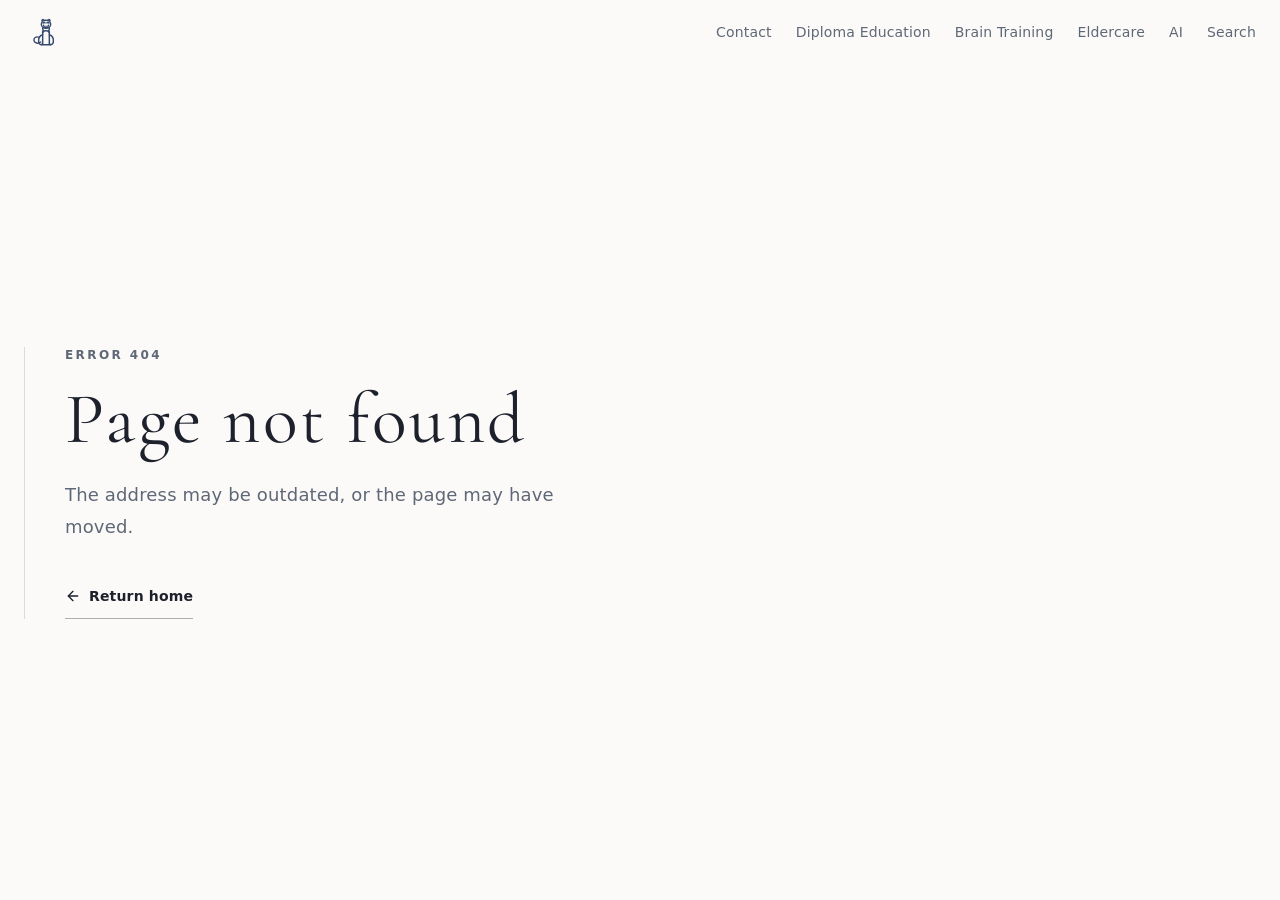
==== commit 5b47420c: "Deploy light default theme" ====
--- a/index.html
+++ b/index.html
@@ -3,6 +3,7 @@
   <head>
     <meta charset="UTF-8" />
     <meta name="viewport" content="width=device-width, initial-scale=1.0" />
+    <meta name="theme-color" content="#fcfaf8" />
     <title>Klara Brodskaia — Data, Neuroscience & Education Projects</title>
     <meta name="description" content="Klara Brodskaia (Клара Бродская / Brodskaya / Brodskiy) — data team lead and neurobiology-driven builder. Projects: ABCElder eldercare and BrainTrainings Academy cognitive worksheets." />
     <meta name="author" content="Klara Brodskaia" />
@@ -52,8 +53,8 @@
       "knowsAbout": ["Data", "Neuroscience", "Eldercare", "Cognitive Training", "Education"]
     }
     </script>
-    <script type="module" crossorigin src="/assets/index-CABkwNI_.js"></script>
-    <link rel="stylesheet" crossorigin href="/assets/index-CNL1Ivho.css">
+    <script type="module" crossorigin src="/assets/index-C5yUCQ4t.js"></script>
+    <link rel="stylesheet" crossorigin href="/assets/index-RmRyAxWH.css">
   </head>
 
   <body class="antialiased">
--- a/assets/index-RmRyAxWH.css
+++ b/assets/index-RmRyAxWH.css
@@ -0,0 +1 @@
+*,:before,:after{--tw-border-spacing-x: 0;--tw-border-spacing-y: 0;--tw-translate-x: 0;--tw-translate-y: 0;--tw-rotate: 0;--tw-skew-x: 0;--tw-skew-y: 0;--tw-scale-x: 1;--tw-scale-y: 1;--tw-pan-x: ;--tw-pan-y: ;--tw-pinch-zoom: ;--tw-scroll-snap-strictness: proximity;--tw-gradient-from-position: ;--tw-gradient-via-position: ;--tw-gradient-to-position: ;--tw-ordinal: ;--tw-slashed-zero: ;--tw-numeric-figure: ;--tw-numeric-spacing: ;--tw-numeric-fraction: ;--tw-ring-inset: ;--tw-ring-offset-width: 0px;--tw-ring-offset-color: #fff;--tw-ring-color: rgb(59 130 246 / .5);--tw-ring-offset-shadow: 0 0 #0000;--tw-ring-shadow: 0 0 #0000;--tw-shadow: 0 0 #0000;--tw-shadow-colored: 0 0 #0000;--tw-blur: ;--tw-brightness: ;--tw-contrast: ;--tw-grayscale: ;--tw-hue-rotate: ;--tw-invert: ;--tw-saturate: ;--tw-sepia: ;--tw-drop-shadow: ;--tw-backdrop-blur: ;--tw-backdrop-brightness: ;--tw-backdrop-contrast: ;--tw-backdrop-grayscale: ;--tw-backdrop-hue-rotate: ;--tw-backdrop-invert: ;--tw-backdrop-opacity: ;--tw-backdrop-saturate: ;--tw-backdrop-sepia: ;--tw-contain-size: ;--tw-contain-layout: ;--tw-contain-paint: ;--tw-contain-style: }::backdrop{--tw-border-spacing-x: 0;--tw-border-spacing-y: 0;--tw-translate-x: 0;--tw-translate-y: 0;--tw-rotate: 0;--tw-skew-x: 0;--tw-skew-y: 0;--tw-scale-x: 1;--tw-scale-y: 1;--tw-pan-x: ;--tw-pan-y: ;--tw-pinch-zoom: ;--tw-scroll-snap-strictness: proximity;--tw-gradient-from-position: ;--tw-gradient-via-position: ;--tw-gradient-to-position: ;--tw-ordinal: ;--tw-slashed-zero: ;--tw-numeric-figure: ;--tw-numeric-spacing: ;--tw-numeric-fraction: ;--tw-ring-inset: ;--tw-ring-offset-width: 0px;--tw-ring-offset-color: #fff;--tw-ring-color: rgb(59 130 246 / .5);--tw-ring-offset-shadow: 0 0 #0000;--tw-ring-shadow: 0 0 #0000;--tw-shadow: 0 0 #0000;--tw-shadow-colored: 0 0 #0000;--tw-blur: ;--tw-brightness: ;--tw-contrast: ;--tw-grayscale: ;--tw-hue-rotate: ;--tw-invert: ;--tw-saturate: ;--tw-sepia: ;--tw-drop-shadow: ;--tw-backdrop-blur: ;--tw-backdrop-brightness: ;--tw-backdrop-contrast: ;--tw-backdrop-grayscale: ;--tw-backdrop-hue-rotate: ;--tw-backdrop-invert: ;--tw-backdrop-opacity: ;--tw-backdrop-saturate: ;--tw-backdrop-sepia: ;--tw-contain-size: ;--tw-contain-layout: ;--tw-contain-paint: ;--tw-contain-style: }*,:before,:after{box-sizing:border-box;border-width:0;border-style:solid;border-color:#e5e7eb}:before,:after{--tw-content: ""}html,:host{line-height:1.5;-webkit-text-size-adjust:100%;-moz-tab-size:4;-o-tab-size:4;tab-size:4;font-family:Cormorant Garamond,ui-serif,Georgia,Cambria,Times New Roman,Times,serif;font-feature-settings:normal;font-variation-settings:normal;-webkit-tap-highlight-color:transparent}body{margin:0;line-height:inherit}hr{height:0;color:inherit;border-top-width:1px}abbr:where([title]){-webkit-text-decoration:underline dotted;text-decoration:underline dotted}h1,h2,h3,h4,h5,h6{font-size:inherit;font-weight:inherit}a{color:inherit;text-decoration:inherit}b,strong{font-weight:bolder}code,kbd,samp,pre{font-family:ui-monospace,SFMono-Regular,Menlo,Monaco,Consolas,Liberation Mono,Courier New,monospace;font-feature-settings:normal;font-variation-settings:normal;font-size:1em}small{font-size:80%}sub,sup{font-size:75%;line-height:0;position:relative;vertical-align:baseline}sub{bottom:-.25em}sup{top:-.5em}table{text-indent:0;border-color:inherit;border-collapse:collapse}button,input,optgroup,select,textarea{font-family:inherit;font-feature-settings:inherit;font-variation-settings:inherit;font-size:100%;font-weight:inherit;line-height:inherit;letter-spacing:inherit;color:inherit;margin:0;padding:0}button,select{text-transform:none}button,input:where([type=button]),input:where([type=reset]),input:where([type=submit]){-webkit-appearance:button;background-color:transparent;background-image:none}:-moz-focusring{outline:auto}:-moz-ui-invalid{box-shadow:none}progress{vertical-align:baseline}::-webkit-inner-spin-button,::-webkit-outer-spin-button{height:auto}[type=search]{-webkit-appearance:textfield;outline-offset:-2px}::-webkit-search-decoration{-webkit-appearance:none}::-webkit-file-upload-button{-webkit-appearance:button;font:inherit}summary{display:list-item}blockquote,dl,dd,h1,h2,h3,h4,h5,h6,hr,figure,p,pre{margin:0}fieldset{margin:0;padding:0}legend{padding:0}ol,ul,menu{list-style:none;margin:0;padding:0}dialog{padding:0}textarea{resize:vertical}input::-moz-placeholder,textarea::-moz-placeholder{opacity:1;color:#9ca3af}input::placeholder,textarea::placeholder{opacity:1;color:#9ca3af}button,[role=button]{cursor:pointer}:disabled{cursor:default}img,svg,video,canvas,audio,iframe,embed,object{display:block;vertical-align:middle}img,video{max-width:100%;height:auto}[hidden]:where(:not([hidden=until-found])){display:none}:root{color-scheme:light;--background: 40 33% 98%;--foreground: 220 22% 14%;--card: 0 0% 100%;--card-foreground: 220 22% 14%;--popover: 0 0% 100%;--popover-foreground: 220 22% 14%;--primary: 218 34% 32%;--primary-foreground: 40 33% 98%;--secondary: 40 24% 94%;--secondary-foreground: 220 22% 14%;--muted: 40 20% 93%;--muted-foreground: 218 11% 42%;--accent: 345 24% 91%;--accent-foreground: 345 30% 29%;--destructive: 0 60% 42%;--destructive-foreground: 0 0% 100%;--border: 36 17% 85%;--input: 36 17% 85%;--ring: 218 34% 32%;--radius: .3rem}*{border-color:hsl(var(--border))}body{background-color:hsl(var(--background));color:hsl(var(--foreground));letter-spacing:.01em}html{background-color:hsl(var(--background));scroll-behavior:smooth}::-moz-selection{background-color:hsl(var(--accent));color:hsl(var(--accent-foreground))}::selection{background-color:hsl(var(--accent));color:hsl(var(--accent-foreground))}h1,h2,h3,h4,h5,h6{font-weight:400;letter-spacing:.04em}.container{width:100%;margin-right:auto;margin-left:auto;padding-right:2rem;padding-left:2rem}@media (min-width: 1400px){.container{max-width:1400px}}.sr-only{position:absolute;width:1px;height:1px;padding:0;margin:-1px;overflow:hidden;clip:rect(0,0,0,0);white-space:nowrap;border-width:0}.pointer-events-none{pointer-events:none}.pointer-events-auto{pointer-events:auto}.visible{visibility:visible}.invisible{visibility:hidden}.fixed{position:fixed}.absolute{position:absolute}.relative{position:relative}.sticky{position:sticky}.inset-0{top:0;right:0;bottom:0;left:0}.inset-x-0{left:0;right:0}.inset-y-0{top:0;bottom:0}.-bottom-12{bottom:-3rem}.-left-12{left:-3rem}.-left-\[10000px\]{left:-10000px}.-right-12{right:-3rem}.-top-12{top:-3rem}.-top-20{top:-5rem}.bottom-0{bottom:0}.bottom-24{bottom:6rem}.bottom-6{bottom:1.5rem}.left-0{left:0}.left-1{left:.25rem}.left-1\/2{left:50%}.left-2{left:.5rem}.left-4{left:1rem}.left-\[50\%\]{left:50%}.right-0{right:0}.right-1{right:.25rem}.right-2{right:.5rem}.right-3{right:.75rem}.right-4{right:1rem}.right-6{right:1.5rem}.top-0{top:0}.top-1\.5{top:.375rem}.top-1\/2{top:50%}.top-2{top:.5rem}.top-28{top:7rem}.top-3\.5{top:.875rem}.top-4{top:1rem}.top-\[1px\]{top:1px}.top-\[50\%\]{top:50%}.top-\[60\%\]{top:60%}.top-full{top:100%}.z-10{z-index:10}.z-20{z-index:20}.z-50{z-index:50}.z-\[100\]{z-index:100}.z-\[1\]{z-index:1}.col-span-1{grid-column:span 1 / span 1}.m-auto{margin:auto}.-mx-1{margin-left:-.25rem;margin-right:-.25rem}.mx-2{margin-left:.5rem;margin-right:.5rem}.mx-3\.5{margin-left:.875rem;margin-right:.875rem}.mx-auto{margin-left:auto;margin-right:auto}.my-0\.5{margin-top:.125rem;margin-bottom:.125rem}.my-1{margin-top:.25rem;margin-bottom:.25rem}.my-auto{margin-top:auto;margin-bottom:auto}.-mb-px{margin-bottom:-1px}.-ml-4{margin-left:-1rem}.-mt-4{margin-top:-1rem}.mb-1{margin-bottom:.25rem}.mb-10{margin-bottom:2.5rem}.mb-12{margin-bottom:3rem}.mb-2{margin-bottom:.5rem}.mb-4{margin-bottom:1rem}.ml-1{margin-left:.25rem}.ml-auto{margin-left:auto}.mr-2{margin-right:.5rem}.mt-1{margin-top:.25rem}.mt-1\.5{margin-top:.375rem}.mt-10{margin-top:2.5rem}.mt-12{margin-top:3rem}.mt-2{margin-top:.5rem}.mt-24{margin-top:6rem}.mt-3{margin-top:.75rem}.mt-4{margin-top:1rem}.mt-5{margin-top:1.25rem}.mt-6{margin-top:1.5rem}.mt-7{margin-top:1.75rem}.mt-8{margin-top:2rem}.mt-9{margin-top:2.25rem}.mt-\[0\.82rem\]{margin-top:.82rem}.mt-auto{margin-top:auto}.block{display:block}.flex{display:flex}.inline-flex{display:inline-flex}.table{display:table}.grid{display:grid}.contents{display:contents}.hidden{display:none}.aspect-square{aspect-ratio:1 / 1}.aspect-video{aspect-ratio:16 / 9}.size-4{width:1rem;height:1rem}.h-1\.5{height:.375rem}.h-10{height:2.5rem}.h-11{height:2.75rem}.h-12{height:3rem}.h-16{height:4rem}.h-2{height:.5rem}.h-2\.5{height:.625rem}.h-3{height:.75rem}.h-3\.5{height:.875rem}.h-4{height:1rem}.h-5{height:1.25rem}.h-6{height:1.5rem}.h-7{height:1.75rem}.h-72{height:18rem}.h-8{height:2rem}.h-9{height:2.25rem}.h-\[1px\]{height:1px}.h-\[300px\]{height:300px}.h-\[var\(--radix-navigation-menu-viewport-height\)\]{height:var(--radix-navigation-menu-viewport-height)}.h-\[var\(--radix-select-trigger-height\)\]{height:var(--radix-select-trigger-height)}.h-auto{height:auto}.h-full{height:100%}.h-px{height:1px}.h-svh{height:100svh}.max-h-96{max-height:24rem}.max-h-\[300px\]{max-height:300px}.max-h-screen{max-height:100vh}.min-h-0{min-height:0px}.min-h-11{min-height:2.75rem}.min-h-12{min-height:3rem}.min-h-16{min-height:4rem}.min-h-20{min-height:5rem}.min-h-5{min-height:1.25rem}.min-h-\[100dvh\]{min-height:100dvh}.min-h-\[60vh\]{min-height:60vh}.min-h-\[65px\]{min-height:65px}.min-h-\[80px\]{min-height:80px}.min-h-screen{min-height:100vh}.min-h-svh{min-height:100svh}.w-0{width:0px}.w-1{width:.25rem}.w-10{width:2.5rem}.w-11{width:2.75rem}.w-2{width:.5rem}.w-2\.5{width:.625rem}.w-3{width:.75rem}.w-3\.5{width:.875rem}.w-3\/4{width:75%}.w-4{width:1rem}.w-5{width:1.25rem}.w-64{width:16rem}.w-7{width:1.75rem}.w-72{width:18rem}.w-8{width:2rem}.w-80{width:20rem}.w-9{width:2.25rem}.w-\[--sidebar-width\]{width:var(--sidebar-width)}.w-\[100px\]{width:100px}.w-\[1px\]{width:1px}.w-\[min\(80vw\,26rem\)\]{width:min(80vw,26rem)}.w-auto{width:auto}.w-full{width:100%}.w-max{width:-moz-max-content;width:max-content}.w-px{width:1px}.min-w-0{min-width:0px}.min-w-11{min-width:2.75rem}.min-w-5{min-width:1.25rem}.min-w-\[12rem\]{min-width:12rem}.min-w-\[42rem\]{min-width:42rem}.min-w-\[8rem\]{min-width:8rem}.min-w-\[var\(--radix-select-trigger-width\)\]{min-width:var(--radix-select-trigger-width)}.max-w-2xl{max-width:42rem}.max-w-3xl{max-width:48rem}.max-w-4xl{max-width:56rem}.max-w-5xl{max-width:64rem}.max-w-6xl{max-width:72rem}.max-w-72{max-width:18rem}.max-w-\[--skeleton-width\]{max-width:var(--skeleton-width)}.max-w-\[85\%\]{max-width:85%}.max-w-full{max-width:100%}.max-w-lg{max-width:32rem}.max-w-max{max-width:-moz-max-content;max-width:max-content}.max-w-md{max-width:28rem}.max-w-none{max-width:none}.max-w-xl{max-width:36rem}.flex-1{flex:1 1 0%}.shrink-0{flex-shrink:0}.grow{flex-grow:1}.grow-0{flex-grow:0}.basis-full{flex-basis:100%}.caption-bottom{caption-side:bottom}.border-collapse{border-collapse:collapse}.-translate-x-1\/2{--tw-translate-x: -50%;transform:translate(var(--tw-translate-x),var(--tw-translate-y)) rotate(var(--tw-rotate)) skew(var(--tw-skew-x)) skewY(var(--tw-skew-y)) scaleX(var(--tw-scale-x)) scaleY(var(--tw-scale-y))}.-translate-x-px{--tw-translate-x: -1px;transform:translate(var(--tw-translate-x),var(--tw-translate-y)) rotate(var(--tw-rotate)) skew(var(--tw-skew-x)) skewY(var(--tw-skew-y)) scaleX(var(--tw-scale-x)) scaleY(var(--tw-scale-y))}.-translate-y-1\/2{--tw-translate-y: -50%;transform:translate(var(--tw-translate-x),var(--tw-translate-y)) rotate(var(--tw-rotate)) skew(var(--tw-skew-x)) skewY(var(--tw-skew-y)) scaleX(var(--tw-scale-x)) scaleY(var(--tw-scale-y))}.translate-x-\[-50\%\]{--tw-translate-x: -50%;transform:translate(var(--tw-translate-x),var(--tw-translate-y)) rotate(var(--tw-rotate)) skew(var(--tw-skew-x)) skewY(var(--tw-skew-y)) scaleX(var(--tw-scale-x)) scaleY(var(--tw-scale-y))}.translate-x-px{--tw-translate-x: 1px;transform:translate(var(--tw-translate-x),var(--tw-translate-y)) rotate(var(--tw-rotate)) skew(var(--tw-skew-x)) skewY(var(--tw-skew-y)) scaleX(var(--tw-scale-x)) scaleY(var(--tw-scale-y))}.translate-y-\[-50\%\]{--tw-translate-y: -50%;transform:translate(var(--tw-translate-x),var(--tw-translate-y)) rotate(var(--tw-rotate)) skew(var(--tw-skew-x)) skewY(var(--tw-skew-y)) scaleX(var(--tw-scale-x)) scaleY(var(--tw-scale-y))}.rotate-45{--tw-rotate: 45deg;transform:translate(var(--tw-translate-x),var(--tw-translate-y)) rotate(var(--tw-rotate)) skew(var(--tw-skew-x)) skewY(var(--tw-skew-y)) scaleX(var(--tw-scale-x)) scaleY(var(--tw-scale-y))}.rotate-90{--tw-rotate: 90deg;transform:translate(var(--tw-translate-x),var(--tw-translate-y)) rotate(var(--tw-rotate)) skew(var(--tw-skew-x)) skewY(var(--tw-skew-y)) scaleX(var(--tw-scale-x)) scaleY(var(--tw-scale-y))}.transform{transform:translate(var(--tw-translate-x),var(--tw-translate-y)) rotate(var(--tw-rotate)) skew(var(--tw-skew-x)) skewY(var(--tw-skew-y)) scaleX(var(--tw-scale-x)) scaleY(var(--tw-scale-y))}@keyframes fade-in-up{0%{opacity:0;transform:translateY(20px)}to{opacity:1;transform:translateY(0)}}.animate-fade-in-up{animation:fade-in-up .5s ease-out forwards}@keyframes pulse{50%{opacity:.5}}.animate-pulse{animation:pulse 2s cubic-bezier(.4,0,.6,1) infinite}@keyframes spin{to{transform:rotate(360deg)}}.animate-spin{animation:spin 1s linear infinite}.cursor-default{cursor:default}.cursor-pointer{cursor:pointer}.touch-none{touch-action:none}.select-none{-webkit-user-select:none;-moz-user-select:none;user-select:none}.scroll-mt-20{scroll-margin-top:5rem}.scroll-mt-24{scroll-margin-top:6rem}.list-disc{list-style-type:disc}.list-none{list-style-type:none}.grid-cols-1{grid-template-columns:repeat(1,minmax(0,1fr))}.grid-cols-2{grid-template-columns:repeat(2,minmax(0,1fr))}.grid-cols-3{grid-template-columns:repeat(3,minmax(0,1fr))}.grid-cols-\[1\.25rem_1fr\]{grid-template-columns:1.25rem 1fr}.grid-cols-\[1\.5rem_1fr\]{grid-template-columns:1.5rem 1fr}.grid-cols-\[1rem_1fr\]{grid-template-columns:1rem 1fr}.flex-row{flex-direction:row}.flex-row-reverse{flex-direction:row-reverse}.flex-col{flex-direction:column}.flex-col-reverse{flex-direction:column-reverse}.flex-wrap{flex-wrap:wrap}.items-start{align-items:flex-start}.items-end{align-items:flex-end}.items-center{align-items:center}.items-stretch{align-items:stretch}.justify-start{justify-content:flex-start}.justify-end{justify-content:flex-end}.justify-center{justify-content:center}.justify-between{justify-content:space-between}.gap-1{gap:.25rem}.gap-1\.5{gap:.375rem}.gap-12{gap:3rem}.gap-2{gap:.5rem}.gap-3{gap:.75rem}.gap-4{gap:1rem}.gap-5{gap:1.25rem}.gap-6{gap:1.5rem}.gap-8{gap:2rem}.gap-x-3{-moz-column-gap:.75rem;column-gap:.75rem}.gap-y-1{row-gap:.25rem}.gap-y-2{row-gap:.5rem}.space-x-1>:not([hidden])~:not([hidden]){--tw-space-x-reverse: 0;margin-right:calc(.25rem * var(--tw-space-x-reverse));margin-left:calc(.25rem * calc(1 - var(--tw-space-x-reverse)))}.space-x-2>:not([hidden])~:not([hidden]){--tw-space-x-reverse: 0;margin-right:calc(.5rem * var(--tw-space-x-reverse));margin-left:calc(.5rem * calc(1 - var(--tw-space-x-reverse)))}.space-x-4>:not([hidden])~:not([hidden]){--tw-space-x-reverse: 0;margin-right:calc(1rem * var(--tw-space-x-reverse));margin-left:calc(1rem * calc(1 - var(--tw-space-x-reverse)))}.space-y-1>:not([hidden])~:not([hidden]){--tw-space-y-reverse: 0;margin-top:calc(.25rem * calc(1 - var(--tw-space-y-reverse)));margin-bottom:calc(.25rem * var(--tw-space-y-reverse))}.space-y-1\.5>:not([hidden])~:not([hidden]){--tw-space-y-reverse: 0;margin-top:calc(.375rem * calc(1 - var(--tw-space-y-reverse)));margin-bottom:calc(.375rem * var(--tw-space-y-reverse))}.space-y-10>:not([hidden])~:not([hidden]){--tw-space-y-reverse: 0;margin-top:calc(2.5rem * calc(1 - var(--tw-space-y-reverse)));margin-bottom:calc(2.5rem * var(--tw-space-y-reverse))}.space-y-2>:not([hidden])~:not([hidden]){--tw-space-y-reverse: 0;margin-top:calc(.5rem * calc(1 - var(--tw-space-y-reverse)));margin-bottom:calc(.5rem * var(--tw-space-y-reverse))}.space-y-3>:not([hidden])~:not([hidden]){--tw-space-y-reverse: 0;margin-top:calc(.75rem * calc(1 - var(--tw-space-y-reverse)));margin-bottom:calc(.75rem * var(--tw-space-y-reverse))}.space-y-4>:not([hidden])~:not([hidden]){--tw-space-y-reverse: 0;margin-top:calc(1rem * calc(1 - var(--tw-space-y-reverse)));margin-bottom:calc(1rem * var(--tw-space-y-reverse))}.space-y-5>:not([hidden])~:not([hidden]){--tw-space-y-reverse: 0;margin-top:calc(1.25rem * calc(1 - var(--tw-space-y-reverse)));margin-bottom:calc(1.25rem * var(--tw-space-y-reverse))}.space-y-8>:not([hidden])~:not([hidden]){--tw-space-y-reverse: 0;margin-top:calc(2rem * calc(1 - var(--tw-space-y-reverse)));margin-bottom:calc(2rem * var(--tw-space-y-reverse))}.divide-y>:not([hidden])~:not([hidden]){--tw-divide-y-reverse: 0;border-top-width:calc(1px * calc(1 - var(--tw-divide-y-reverse)));border-bottom-width:calc(1px * var(--tw-divide-y-reverse))}.divide-border>:not([hidden])~:not([hidden]){border-color:hsl(var(--border))}.overflow-auto{overflow:auto}.overflow-hidden{overflow:hidden}.overflow-x-auto{overflow-x:auto}.overflow-y-auto{overflow-y:auto}.overflow-x-hidden{overflow-x:hidden}.whitespace-nowrap{white-space:nowrap}.break-words{overflow-wrap:break-word}.rounded{border-radius:.25rem}.rounded-2xl{border-radius:1rem}.rounded-\[2px\]{border-radius:2px}.rounded-\[inherit\]{border-radius:inherit}.rounded-full{border-radius:9999px}.rounded-lg{border-radius:var(--radius)}.rounded-md{border-radius:calc(var(--radius) - 2px)}.rounded-none{border-radius:0}.rounded-sm{border-radius:calc(var(--radius) - 4px)}.rounded-xl{border-radius:.75rem}.rounded-t-\[10px\]{border-top-left-radius:10px;border-top-right-radius:10px}.rounded-tl-sm{border-top-left-radius:calc(var(--radius) - 4px)}.border{border-width:1px}.border-2{border-width:2px}.border-\[1\.5px\]{border-width:1.5px}.border-y{border-top-width:1px;border-bottom-width:1px}.border-b{border-bottom-width:1px}.border-l{border-left-width:1px}.border-l-2{border-left-width:2px}.border-r{border-right-width:1px}.border-t{border-top-width:1px}.border-dashed{border-style:dashed}.border-\[--color-border\]{border-color:var(--color-border)}.border-accent{border-color:hsl(var(--accent))}.border-amber-700\/30{border-color:#b453094d}.border-border{border-color:hsl(var(--border))}.border-border\/50{border-color:hsl(var(--border) / .5)}.border-destructive{border-color:hsl(var(--destructive))}.border-destructive\/50{border-color:hsl(var(--destructive) / .5)}.border-foreground{border-color:hsl(var(--foreground))}.border-foreground\/25{border-color:hsl(var(--foreground) / .25)}.border-foreground\/35{border-color:hsl(var(--foreground) / .35)}.border-foreground\/50{border-color:hsl(var(--foreground) / .5)}.border-input{border-color:hsl(var(--input))}.border-primary{border-color:hsl(var(--primary))}.border-primary\/30{border-color:hsl(var(--primary) / .3)}.border-transparent{border-color:transparent}.border-l-transparent{border-left-color:transparent}.border-t-transparent{border-top-color:transparent}.bg-\[--color-bg\]{background-color:var(--color-bg)}.bg-accent{background-color:hsl(var(--accent))}.bg-background{background-color:hsl(var(--background))}.bg-background\/70{background-color:hsl(var(--background) / .7)}.bg-background\/80{background-color:hsl(var(--background) / .8)}.bg-background\/90{background-color:hsl(var(--background) / .9)}.bg-background\/95{background-color:hsl(var(--background) / .95)}.bg-black\/80{background-color:#000c}.bg-border{background-color:hsl(var(--border))}.bg-card{background-color:hsl(var(--card))}.bg-card\/20{background-color:hsl(var(--card) / .2)}.bg-card\/35{background-color:hsl(var(--card) / .35)}.bg-card\/40{background-color:hsl(var(--card) / .4)}.bg-card\/45{background-color:hsl(var(--card) / .45)}.bg-destructive{background-color:hsl(var(--destructive))}.bg-foreground{background-color:hsl(var(--foreground))}.bg-foreground\/35{background-color:hsl(var(--foreground) / .35)}.bg-muted{background-color:hsl(var(--muted))}.bg-muted\/50{background-color:hsl(var(--muted) / .5)}.bg-popover{background-color:hsl(var(--popover))}.bg-primary{background-color:hsl(var(--primary))}.bg-primary\/10{background-color:hsl(var(--primary) / .1)}.bg-secondary{background-color:hsl(var(--secondary))}.bg-secondary\/20{background-color:hsl(var(--secondary) / .2)}.bg-secondary\/50{background-color:hsl(var(--secondary) / .5)}.bg-transparent{background-color:transparent}.bg-white{--tw-bg-opacity: 1;background-color:rgb(255 255 255 / var(--tw-bg-opacity, 1))}.bg-gradient-to-br{background-image:linear-gradient(to bottom right,var(--tw-gradient-stops))}.from-amber-800{--tw-gradient-from: #92400e var(--tw-gradient-from-position);--tw-gradient-to: rgb(146 64 14 / 0) var(--tw-gradient-to-position);--tw-gradient-stops: var(--tw-gradient-from), var(--tw-gradient-to)}.to-rose-900{--tw-gradient-to: #881337 var(--tw-gradient-to-position)}.fill-current{fill:currentColor}.p-0{padding:0}.p-1{padding:.25rem}.p-1\.5{padding:.375rem}.p-2{padding:.5rem}.p-2\.5{padding:.625rem}.p-3{padding:.75rem}.p-4{padding:1rem}.p-5{padding:1.25rem}.p-6{padding:1.5rem}.p-\[12\.5\%\]{padding:12.5%}.p-\[1px\]{padding:1px}.px-0\.5{padding-left:.125rem;padding-right:.125rem}.px-1{padding-left:.25rem;padding-right:.25rem}.px-2{padding-left:.5rem;padding-right:.5rem}.px-2\.5{padding-left:.625rem;padding-right:.625rem}.px-3{padding-left:.75rem;padding-right:.75rem}.px-4{padding-left:1rem;padding-right:1rem}.px-5{padding-left:1.25rem;padding-right:1.25rem}.px-6{padding-left:1.5rem;padding-right:1.5rem}.px-8{padding-left:2rem;padding-right:2rem}.py-0\.5{padding-top:.125rem;padding-bottom:.125rem}.py-1{padding-top:.25rem;padding-bottom:.25rem}.py-1\.5{padding-top:.375rem;padding-bottom:.375rem}.py-10{padding-top:2.5rem;padding-bottom:2.5rem}.py-12{padding-top:3rem;padding-bottom:3rem}.py-14{padding-top:3.5rem;padding-bottom:3.5rem}.py-16{padding-top:4rem;padding-bottom:4rem}.py-2{padding-top:.5rem;padding-bottom:.5rem}.py-2\.5{padding-top:.625rem;padding-bottom:.625rem}.py-20{padding-top:5rem;padding-bottom:5rem}.py-3{padding-top:.75rem;padding-bottom:.75rem}.py-4{padding-top:1rem;padding-bottom:1rem}.py-5{padding-top:1.25rem;padding-bottom:1.25rem}.py-6{padding-top:1.5rem;padding-bottom:1.5rem}.py-8{padding-top:2rem;padding-bottom:2rem}.py-9{padding-top:2.25rem;padding-bottom:2.25rem}.pb-10{padding-bottom:2.5rem}.pb-14{padding-bottom:3.5rem}.pb-16{padding-bottom:4rem}.pb-2{padding-bottom:.5rem}.pb-20{padding-bottom:5rem}.pb-3{padding-bottom:.75rem}.pb-4{padding-bottom:1rem}.pb-7{padding-bottom:1.75rem}.pb-8{padding-bottom:2rem}.pl-2\.5{padding-left:.625rem}.pl-4{padding-left:1rem}.pl-5{padding-left:1.25rem}.pl-6{padding-left:1.5rem}.pl-8{padding-left:2rem}.pr-2{padding-right:.5rem}.pr-2\.5{padding-right:.625rem}.pr-8{padding-right:2rem}.pt-0{padding-top:0}.pt-1{padding-top:.25rem}.pt-10{padding-top:2.5rem}.pt-14{padding-top:3.5rem}.pt-2{padding-top:.5rem}.pt-3{padding-top:.75rem}.pt-4{padding-top:1rem}.pt-8{padding-top:2rem}.text-left{text-align:left}.text-center{text-align:center}.text-right{text-align:right}.align-top{vertical-align:top}.align-middle{vertical-align:middle}.font-body{font-family:ui-sans-serif,system-ui,sans-serif,"Apple Color Emoji","Segoe UI Emoji",Segoe UI Symbol,"Noto Color Emoji"}.font-mono{font-family:ui-monospace,SFMono-Regular,Menlo,Monaco,Consolas,Liberation Mono,Courier New,monospace}.font-sans{font-family:Cormorant Garamond,ui-serif,Georgia,Cambria,Times New Roman,Times,serif}.text-2xl{font-size:1.5rem;line-height:2rem}.text-3xl{font-size:1.875rem;line-height:2.25rem}.text-4xl{font-size:2.25rem;line-height:2.5rem}.text-5xl{font-size:3rem;line-height:1}.text-\[0\.8rem\]{font-size:.8rem}.text-\[10px\]{font-size:10px}.text-\[11px\]{font-size:11px}.text-\[9px\]{font-size:9px}.text-\[9rem\]{font-size:9rem}.text-\[clamp\(2rem\,6vw\,4\.5rem\)\]{font-size:clamp(2rem,6vw,4.5rem)}.text-base{font-size:1rem;line-height:1.5rem}.text-lg{font-size:1.125rem;line-height:1.75rem}.text-sm{font-size:.875rem;line-height:1.25rem}.text-xl{font-size:1.25rem;line-height:1.75rem}.text-xs{font-size:.75rem;line-height:1rem}.font-bold{font-weight:700}.font-medium{font-weight:500}.font-normal{font-weight:400}.font-semibold{font-weight:600}.uppercase{text-transform:uppercase}.tabular-nums{--tw-numeric-spacing: tabular-nums;font-variant-numeric:var(--tw-ordinal) var(--tw-slashed-zero) var(--tw-numeric-figure) var(--tw-numeric-spacing) var(--tw-numeric-fraction)}.leading-5{line-height:1.25rem}.leading-6{line-height:1.5rem}.leading-7{line-height:1.75rem}.leading-8{line-height:2rem}.leading-\[0\.98\]{line-height:.98}.leading-\[1\.05\]{line-height:1.05}.leading-\[1\.06\]{line-height:1.06}.leading-none{line-height:1}.leading-relaxed{line-height:1.625}.leading-snug{line-height:1.375}.leading-tight{line-height:1.25}.tracking-\[-0\.04em\]{letter-spacing:-.04em}.tracking-\[-0\.08em\]{letter-spacing:-.08em}.tracking-\[0\.14em\]{letter-spacing:.14em}.tracking-\[0\.16em\]{letter-spacing:.16em}.tracking-\[0\.18em\]{letter-spacing:.18em}.tracking-\[0\.1em\]{letter-spacing:.1em}.tracking-\[0\.22em\]{letter-spacing:.22em}.tracking-\[0\.2em\]{letter-spacing:.2em}.tracking-tight{letter-spacing:-.025em}.tracking-tighter{letter-spacing:-.05em}.tracking-widest{letter-spacing:.1em}.text-accent-foreground{color:hsl(var(--accent-foreground))}.text-amber-100{--tw-text-opacity: 1;color:rgb(254 243 199 / var(--tw-text-opacity, 1))}.text-background{color:hsl(var(--background))}.text-card-foreground{color:hsl(var(--card-foreground))}.text-current{color:currentColor}.text-destructive{color:hsl(var(--destructive))}.text-destructive-foreground{color:hsl(var(--destructive-foreground))}.text-foreground{color:hsl(var(--foreground))}.text-foreground\/50{color:hsl(var(--foreground) / .5)}.text-foreground\/70{color:hsl(var(--foreground) / .7)}.text-foreground\/75{color:hsl(var(--foreground) / .75)}.text-foreground\/80{color:hsl(var(--foreground) / .8)}.text-foreground\/\[0\.035\]{color:hsl(var(--foreground) / .035)}.text-muted-foreground{color:hsl(var(--muted-foreground))}.text-muted-foreground\/70{color:hsl(var(--muted-foreground) / .7)}.text-popover-foreground{color:hsl(var(--popover-foreground))}.text-primary{color:hsl(var(--primary))}.text-primary-foreground{color:hsl(var(--primary-foreground))}.text-rose-400{--tw-text-opacity: 1;color:rgb(251 113 133 / var(--tw-text-opacity, 1))}.text-secondary-foreground{color:hsl(var(--secondary-foreground))}.text-white{--tw-text-opacity: 1;color:rgb(255 255 255 / var(--tw-text-opacity, 1))}.underline{text-decoration-line:underline}.decoration-border{text-decoration-color:hsl(var(--border))}.decoration-foreground\/35{text-decoration-color:hsl(var(--foreground) / .35)}.underline-offset-4{text-underline-offset:4px}.underline-offset-8{text-underline-offset:8px}.opacity-0{opacity:0}.opacity-50{opacity:.5}.opacity-60{opacity:.6}.opacity-70{opacity:.7}.opacity-90{opacity:.9}.shadow-2xl{--tw-shadow: 0 25px 50px -12px rgb(0 0 0 / .25);--tw-shadow-colored: 0 25px 50px -12px var(--tw-shadow-color);box-shadow:var(--tw-ring-offset-shadow, 0 0 #0000),var(--tw-ring-shadow, 0 0 #0000),var(--tw-shadow)}.shadow-\[0_0_0_1px_hsl\(var\(--sidebar-border\)\)\]{--tw-shadow: 0 0 0 1px hsl(var(--sidebar-border));--tw-shadow-colored: 0 0 0 1px var(--tw-shadow-color);box-shadow:var(--tw-ring-offset-shadow, 0 0 #0000),var(--tw-ring-shadow, 0 0 #0000),var(--tw-shadow)}.shadow-lg{--tw-shadow: 0 10px 15px -3px rgb(0 0 0 / .1), 0 4px 6px -4px rgb(0 0 0 / .1);--tw-shadow-colored: 0 10px 15px -3px var(--tw-shadow-color), 0 4px 6px -4px var(--tw-shadow-color);box-shadow:var(--tw-ring-offset-shadow, 0 0 #0000),var(--tw-ring-shadow, 0 0 #0000),var(--tw-shadow)}.shadow-md{--tw-shadow: 0 4px 6px -1px rgb(0 0 0 / .1), 0 2px 4px -2px rgb(0 0 0 / .1);--tw-shadow-colored: 0 4px 6px -1px var(--tw-shadow-color), 0 2px 4px -2px var(--tw-shadow-color);box-shadow:var(--tw-ring-offset-shadow, 0 0 #0000),var(--tw-ring-shadow, 0 0 #0000),var(--tw-shadow)}.shadow-none{--tw-shadow: 0 0 #0000;--tw-shadow-colored: 0 0 #0000;box-shadow:var(--tw-ring-offset-shadow, 0 0 #0000),var(--tw-ring-shadow, 0 0 #0000),var(--tw-shadow)}.shadow-sm{--tw-shadow: 0 1px 2px 0 rgb(0 0 0 / .05);--tw-shadow-colored: 0 1px 2px 0 var(--tw-shadow-color);box-shadow:var(--tw-ring-offset-shadow, 0 0 #0000),var(--tw-ring-shadow, 0 0 #0000),var(--tw-shadow)}.shadow-xl{--tw-shadow: 0 20px 25px -5px rgb(0 0 0 / .1), 0 8px 10px -6px rgb(0 0 0 / .1);--tw-shadow-colored: 0 20px 25px -5px var(--tw-shadow-color), 0 8px 10px -6px var(--tw-shadow-color);box-shadow:var(--tw-ring-offset-shadow, 0 0 #0000),var(--tw-ring-shadow, 0 0 #0000),var(--tw-shadow)}.outline-none{outline:2px solid transparent;outline-offset:2px}.outline{outline-style:solid}.ring-0{--tw-ring-offset-shadow: var(--tw-ring-inset) 0 0 0 var(--tw-ring-offset-width) var(--tw-ring-offset-color);--tw-ring-shadow: var(--tw-ring-inset) 0 0 0 calc(0px + var(--tw-ring-offset-width)) var(--tw-ring-color);box-shadow:var(--tw-ring-offset-shadow),var(--tw-ring-shadow),var(--tw-shadow, 0 0 #0000)}.ring-2{--tw-ring-offset-shadow: var(--tw-ring-inset) 0 0 0 var(--tw-ring-offset-width) var(--tw-ring-offset-color);--tw-ring-shadow: var(--tw-ring-inset) 0 0 0 calc(2px + var(--tw-ring-offset-width)) var(--tw-ring-color);box-shadow:var(--tw-ring-offset-shadow),var(--tw-ring-shadow),var(--tw-shadow, 0 0 #0000)}.ring-ring{--tw-ring-color: hsl(var(--ring))}.ring-offset-background{--tw-ring-offset-color: hsl(var(--background))}.filter{filter:var(--tw-blur) var(--tw-brightness) var(--tw-contrast) var(--tw-grayscale) var(--tw-hue-rotate) var(--tw-invert) var(--tw-saturate) var(--tw-sepia) var(--tw-drop-shadow)}.backdrop-blur-lg{--tw-backdrop-blur: blur(16px);-webkit-backdrop-filter:var(--tw-backdrop-blur) var(--tw-backdrop-brightness) var(--tw-backdrop-contrast) var(--tw-backdrop-grayscale) var(--tw-backdrop-hue-rotate) var(--tw-backdrop-invert) var(--tw-backdrop-opacity) var(--tw-backdrop-saturate) var(--tw-backdrop-sepia);backdrop-filter:var(--tw-backdrop-blur) var(--tw-backdrop-brightness) var(--tw-backdrop-contrast) var(--tw-backdrop-grayscale) var(--tw-backdrop-hue-rotate) var(--tw-backdrop-invert) var(--tw-backdrop-opacity) var(--tw-backdrop-saturate) var(--tw-backdrop-sepia)}.backdrop-blur-sm{--tw-backdrop-blur: blur(4px);-webkit-backdrop-filter:var(--tw-backdrop-blur) var(--tw-backdrop-brightness) var(--tw-backdrop-contrast) var(--tw-backdrop-grayscale) var(--tw-backdrop-hue-rotate) var(--tw-backdrop-invert) var(--tw-backdrop-opacity) var(--tw-backdrop-saturate) var(--tw-backdrop-sepia);backdrop-filter:var(--tw-backdrop-blur) var(--tw-backdrop-brightness) var(--tw-backdrop-contrast) var(--tw-backdrop-grayscale) var(--tw-backdrop-hue-rotate) var(--tw-backdrop-invert) var(--tw-backdrop-opacity) var(--tw-backdrop-saturate) var(--tw-backdrop-sepia)}.transition{transition-property:color,background-color,border-color,text-decoration-color,fill,stroke,opacity,box-shadow,transform,filter,-webkit-backdrop-filter;transition-property:color,background-color,border-color,text-decoration-color,fill,stroke,opacity,box-shadow,transform,filter,backdrop-filter;transition-property:color,background-color,border-color,text-decoration-color,fill,stroke,opacity,box-shadow,transform,filter,backdrop-filter,-webkit-backdrop-filter;transition-timing-function:cubic-bezier(.4,0,.2,1);transition-duration:.15s}.transition-\[left\,right\,width\]{transition-property:left,right,width;transition-timing-function:cubic-bezier(.4,0,.2,1);transition-duration:.15s}.transition-\[margin\,opa\]{transition-property:margin,opa;transition-timing-function:cubic-bezier(.4,0,.2,1);transition-duration:.15s}.transition-\[width\,height\,padding\]{transition-property:width,height,padding;transition-timing-function:cubic-bezier(.4,0,.2,1);transition-duration:.15s}.transition-\[width\]{transition-property:width;transition-timing-function:cubic-bezier(.4,0,.2,1);transition-duration:.15s}.transition-all{transition-property:all;transition-timing-function:cubic-bezier(.4,0,.2,1);transition-duration:.15s}.transition-colors{transition-property:color,background-color,border-color,text-decoration-color,fill,stroke;transition-timing-function:cubic-bezier(.4,0,.2,1);transition-duration:.15s}.transition-opacity{transition-property:opacity;transition-timing-function:cubic-bezier(.4,0,.2,1);transition-duration:.15s}.transition-transform{transition-property:transform;transition-timing-function:cubic-bezier(.4,0,.2,1);transition-duration:.15s}.duration-1000{transition-duration:1s}.duration-200{transition-duration:.2s}.duration-300{transition-duration:.3s}.ease-in-out{transition-timing-function:cubic-bezier(.4,0,.2,1)}.ease-linear{transition-timing-function:linear}@keyframes enter{0%{opacity:var(--tw-enter-opacity, 1);transform:translate3d(var(--tw-enter-translate-x, 0),var(--tw-enter-translate-y, 0),0) scale3d(var(--tw-enter-scale, 1),var(--tw-enter-scale, 1),var(--tw-enter-scale, 1)) rotate(var(--tw-enter-rotate, 0))}}@keyframes exit{to{opacity:var(--tw-exit-opacity, 1);transform:translate3d(var(--tw-exit-translate-x, 0),var(--tw-exit-translate-y, 0),0) scale3d(var(--tw-exit-scale, 1),var(--tw-exit-scale, 1),var(--tw-exit-scale, 1)) rotate(var(--tw-exit-rotate, 0))}}.animate-in{animation-name:enter;animation-duration:.15s;--tw-enter-opacity: initial;--tw-enter-scale: initial;--tw-enter-rotate: initial;--tw-enter-translate-x: initial;--tw-enter-translate-y: initial}.fade-in-0{--tw-enter-opacity: 0}.fade-in-80{--tw-enter-opacity: .8}.zoom-in-95{--tw-enter-scale: .95}.duration-1000{animation-duration:1s}.duration-200{animation-duration:.2s}.duration-300{animation-duration:.3s}.ease-in-out{animation-timing-function:cubic-bezier(.4,0,.2,1)}.ease-linear{animation-timing-function:linear}.running{animation-play-state:running}@media (prefers-reduced-motion: reduce){html{scroll-behavior:auto}*,*:before,*:after{animation-duration:.01ms!important;animation-iteration-count:1!important;scroll-behavior:auto!important;transition-duration:.01ms!important}}.file\:border-0::file-selector-button{border-width:0px}.file\:bg-transparent::file-selector-button{background-color:transparent}.file\:text-sm::file-selector-button{font-size:.875rem;line-height:1.25rem}.file\:font-medium::file-selector-button{font-weight:500}.file\:text-foreground::file-selector-button{color:hsl(var(--foreground))}.placeholder\:text-muted-foreground::-moz-placeholder{color:hsl(var(--muted-foreground))}.placeholder\:text-muted-foreground::placeholder{color:hsl(var(--muted-foreground))}.after\:pointer-events-none:after{content:var(--tw-content);pointer-events:none}.after\:absolute:after{content:var(--tw-content);position:absolute}.after\:-inset-2:after{content:var(--tw-content);top:-.5rem;right:-.5rem;bottom:-.5rem;left:-.5rem}.after\:inset-y-0:after{content:var(--tw-content);top:0;bottom:0}.after\:bottom-0:after{content:var(--tw-content);bottom:0}.after\:left-1\/2:after{content:var(--tw-content);left:50%}.after\:h-px:after{content:var(--tw-content);height:1px}.after\:w-1:after{content:var(--tw-content);width:.25rem}.after\:w-10:after{content:var(--tw-content);width:2.5rem}.after\:w-\[2px\]:after{content:var(--tw-content);width:2px}.after\:-translate-x-1\/2:after{content:var(--tw-content);--tw-translate-x: -50%;transform:translate(var(--tw-translate-x),var(--tw-translate-y)) rotate(var(--tw-rotate)) skew(var(--tw-skew-x)) skewY(var(--tw-skew-y)) scaleX(var(--tw-scale-x)) scaleY(var(--tw-scale-y))}.after\:bg-foreground:after{content:var(--tw-content);background-color:hsl(var(--foreground))}.first\:rounded-l-md:first-child{border-top-left-radius:calc(var(--radius) - 2px);border-bottom-left-radius:calc(var(--radius) - 2px)}.first\:border-l:first-child{border-left-width:1px}.last\:rounded-r-md:last-child{border-top-right-radius:calc(var(--radius) - 2px);border-bottom-right-radius:calc(var(--radius) - 2px)}.last\:border-0:last-child{border-width:0px}.focus-within\:relative:focus-within{position:relative}.focus-within\:z-20:focus-within{z-index:20}.hover\:border-foreground:hover{border-color:hsl(var(--foreground))}.hover\:border-foreground\/25:hover{border-color:hsl(var(--foreground) / .25)}.hover\:border-foreground\/40:hover{border-color:hsl(var(--foreground) / .4)}.hover\:border-primary\/60:hover{border-color:hsl(var(--primary) / .6)}.hover\:bg-accent:hover{background-color:hsl(var(--accent))}.hover\:bg-background\/40:hover{background-color:hsl(var(--background) / .4)}.hover\:bg-card:hover{background-color:hsl(var(--card))}.hover\:bg-destructive\/80:hover{background-color:hsl(var(--destructive) / .8)}.hover\:bg-destructive\/90:hover{background-color:hsl(var(--destructive) / .9)}.hover\:bg-foreground\/85:hover{background-color:hsl(var(--foreground) / .85)}.hover\:bg-foreground\/90:hover{background-color:hsl(var(--foreground) / .9)}.hover\:bg-muted:hover{background-color:hsl(var(--muted))}.hover\:bg-muted\/50:hover{background-color:hsl(var(--muted) / .5)}.hover\:bg-primary:hover{background-color:hsl(var(--primary))}.hover\:bg-primary\/20:hover{background-color:hsl(var(--primary) / .2)}.hover\:bg-primary\/80:hover{background-color:hsl(var(--primary) / .8)}.hover\:bg-primary\/90:hover{background-color:hsl(var(--primary) / .9)}.hover\:bg-secondary:hover{background-color:hsl(var(--secondary))}.hover\:bg-secondary\/50:hover{background-color:hsl(var(--secondary) / .5)}.hover\:bg-secondary\/80:hover{background-color:hsl(var(--secondary) / .8)}.hover\:bg-transparent:hover{background-color:transparent}.hover\:from-amber-700:hover{--tw-gradient-from: #b45309 var(--tw-gradient-from-position);--tw-gradient-to: rgb(180 83 9 / 0) var(--tw-gradient-to-position);--tw-gradient-stops: var(--tw-gradient-from), var(--tw-gradient-to)}.hover\:to-rose-800:hover{--tw-gradient-to: #9f1239 var(--tw-gradient-to-position)}.hover\:text-accent-foreground:hover{color:hsl(var(--accent-foreground))}.hover\:text-foreground:hover{color:hsl(var(--foreground))}.hover\:text-muted-foreground:hover{color:hsl(var(--muted-foreground))}.hover\:text-primary-foreground:hover{color:hsl(var(--primary-foreground))}.hover\:underline:hover{text-decoration-line:underline}.hover\:decoration-accent:hover{text-decoration-color:hsl(var(--accent))}.hover\:opacity-100:hover{opacity:1}.hover\:shadow-\[0_0_0_1px_hsl\(var\(--sidebar-accent\)\)\]:hover{--tw-shadow: 0 0 0 1px hsl(var(--sidebar-accent));--tw-shadow-colored: 0 0 0 1px var(--tw-shadow-color);box-shadow:var(--tw-ring-offset-shadow, 0 0 #0000),var(--tw-ring-shadow, 0 0 #0000),var(--tw-shadow)}.focus\:not-sr-only:focus{position:static;width:auto;height:auto;padding:0;margin:0;overflow:visible;clip:auto;white-space:normal}.focus\:bg-accent:focus{background-color:hsl(var(--accent))}.focus\:bg-primary:focus{background-color:hsl(var(--primary))}.focus\:text-accent-foreground:focus{color:hsl(var(--accent-foreground))}.focus\:text-primary-foreground:focus{color:hsl(var(--primary-foreground))}.focus\:opacity-100:focus{opacity:1}.focus\:outline-none:focus{outline:2px solid transparent;outline-offset:2px}.focus\:ring-2:focus{--tw-ring-offset-shadow: var(--tw-ring-inset) 0 0 0 var(--tw-ring-offset-width) var(--tw-ring-offset-color);--tw-ring-shadow: var(--tw-ring-inset) 0 0 0 calc(2px + var(--tw-ring-offset-width)) var(--tw-ring-color);box-shadow:var(--tw-ring-offset-shadow),var(--tw-ring-shadow),var(--tw-shadow, 0 0 #0000)}.focus\:ring-ring:focus{--tw-ring-color: hsl(var(--ring))}.focus\:ring-offset-2:focus{--tw-ring-offset-width: 2px}.focus-visible\:outline-none:focus-visible{outline:2px solid transparent;outline-offset:2px}.focus-visible\:ring-1:focus-visible{--tw-ring-offset-shadow: var(--tw-ring-inset) 0 0 0 var(--tw-ring-offset-width) var(--tw-ring-offset-color);--tw-ring-shadow: var(--tw-ring-inset) 0 0 0 calc(1px + var(--tw-ring-offset-width)) var(--tw-ring-color);box-shadow:var(--tw-ring-offset-shadow),var(--tw-ring-shadow),var(--tw-shadow, 0 0 #0000)}.focus-visible\:ring-2:focus-visible{--tw-ring-offset-shadow: var(--tw-ring-inset) 0 0 0 var(--tw-ring-offset-width) var(--tw-ring-offset-color);--tw-ring-shadow: var(--tw-ring-inset) 0 0 0 calc(2px + var(--tw-ring-offset-width)) var(--tw-ring-color);box-shadow:var(--tw-ring-offset-shadow),var(--tw-ring-shadow),var(--tw-shadow, 0 0 #0000)}.focus-visible\:ring-ring:focus-visible{--tw-ring-color: hsl(var(--ring))}.focus-visible\:ring-offset-1:focus-visible{--tw-ring-offset-width: 1px}.focus-visible\:ring-offset-2:focus-visible{--tw-ring-offset-width: 2px}.focus-visible\:ring-offset-4:focus-visible{--tw-ring-offset-width: 4px}.focus-visible\:ring-offset-background:focus-visible{--tw-ring-offset-color: hsl(var(--background))}.disabled\:pointer-events-none:disabled{pointer-events:none}.disabled\:cursor-not-allowed:disabled{cursor:not-allowed}.disabled\:opacity-50:disabled{opacity:.5}.group\/menu-item:focus-within .group-focus-within\/menu-item\:opacity-100{opacity:1}.group:hover .group-hover\:-translate-y-0\.5{--tw-translate-y: -.125rem;transform:translate(var(--tw-translate-x),var(--tw-translate-y)) rotate(var(--tw-rotate)) skew(var(--tw-skew-x)) skewY(var(--tw-skew-y)) scaleX(var(--tw-scale-x)) scaleY(var(--tw-scale-y))}.group:hover .group-hover\:-translate-y-1{--tw-translate-y: -.25rem;transform:translate(var(--tw-translate-x),var(--tw-translate-y)) rotate(var(--tw-rotate)) skew(var(--tw-skew-x)) skewY(var(--tw-skew-y)) scaleX(var(--tw-scale-x)) scaleY(var(--tw-scale-y))}.group:hover .group-hover\:translate-x-0\.5{--tw-translate-x: .125rem;transform:translate(var(--tw-translate-x),var(--tw-translate-y)) rotate(var(--tw-rotate)) skew(var(--tw-skew-x)) skewY(var(--tw-skew-y)) scaleX(var(--tw-scale-x)) scaleY(var(--tw-scale-y))}.group:hover .group-hover\:translate-x-1{--tw-translate-x: .25rem;transform:translate(var(--tw-translate-x),var(--tw-translate-y)) rotate(var(--tw-rotate)) skew(var(--tw-skew-x)) skewY(var(--tw-skew-y)) scaleX(var(--tw-scale-x)) scaleY(var(--tw-scale-y))}.group:hover .group-hover\:text-foreground{color:hsl(var(--foreground))}.group:hover .group-hover\:text-foreground\/75{color:hsl(var(--foreground) / .75)}.group:hover .group-hover\:text-foreground\/80{color:hsl(var(--foreground) / .8)}.group\/menu-item:hover .group-hover\/menu-item\:opacity-100,.group:hover .group-hover\:opacity-100{opacity:1}.group.destructive .group-\[\.destructive\]\:border-muted\/40{border-color:hsl(var(--muted) / .4)}.group.toaster .group-\[\.toaster\]\:border-border{border-color:hsl(var(--border))}.group.toast .group-\[\.toast\]\:bg-muted{background-color:hsl(var(--muted))}.group.toast .group-\[\.toast\]\:bg-primary{background-color:hsl(var(--primary))}.group.toaster .group-\[\.toaster\]\:bg-background{background-color:hsl(var(--background))}.group.destructive .group-\[\.destructive\]\:text-red-300{--tw-text-opacity: 1;color:rgb(252 165 165 / var(--tw-text-opacity, 1))}.group.toast .group-\[\.toast\]\:text-muted-foreground{color:hsl(var(--muted-foreground))}.group.toast .group-\[\.toast\]\:text-primary-foreground{color:hsl(var(--primary-foreground))}.group.toaster .group-\[\.toaster\]\:text-foreground{color:hsl(var(--foreground))}.group.toaster .group-\[\.toaster\]\:shadow-lg{--tw-shadow: 0 10px 15px -3px rgb(0 0 0 / .1), 0 4px 6px -4px rgb(0 0 0 / .1);--tw-shadow-colored: 0 10px 15px -3px var(--tw-shadow-color), 0 4px 6px -4px var(--tw-shadow-color);box-shadow:var(--tw-ring-offset-shadow, 0 0 #0000),var(--tw-ring-shadow, 0 0 #0000),var(--tw-shadow)}.group.destructive .group-\[\.destructive\]\:hover\:border-destructive\/30:hover{border-color:hsl(var(--destructive) / .3)}.group.destructive .group-\[\.destructive\]\:hover\:bg-destructive:hover{background-color:hsl(var(--destructive))}.group.destructive .group-\[\.destructive\]\:hover\:text-destructive-foreground:hover{color:hsl(var(--destructive-foreground))}.group.destructive .group-\[\.destructive\]\:hover\:text-red-50:hover{--tw-text-opacity: 1;color:rgb(254 242 242 / var(--tw-text-opacity, 1))}.group.destructive .group-\[\.destructive\]\:focus\:ring-destructive:focus{--tw-ring-color: hsl(var(--destructive))}.group.destructive .group-\[\.destructive\]\:focus\:ring-red-400:focus{--tw-ring-opacity: 1;--tw-ring-color: rgb(248 113 113 / var(--tw-ring-opacity, 1))}.group.destructive .group-\[\.destructive\]\:focus\:ring-offset-red-600:focus{--tw-ring-offset-color: #dc2626}.peer:disabled~.peer-disabled\:cursor-not-allowed{cursor:not-allowed}.peer:disabled~.peer-disabled\:opacity-70{opacity:.7}.has-\[\:disabled\]\:opacity-50:has(:disabled){opacity:.5}.group\/menu-item:has([data-sidebar=menu-action]) .group-has-\[\[data-sidebar\=menu-action\]\]\/menu-item\:pr-8{padding-right:2rem}.aria-disabled\:pointer-events-none[aria-disabled=true]{pointer-events:none}.aria-disabled\:opacity-50[aria-disabled=true]{opacity:.5}.aria-selected\:bg-accent[aria-selected=true]{background-color:hsl(var(--accent))}.aria-selected\:bg-accent\/50[aria-selected=true]{background-color:hsl(var(--accent) / .5)}.aria-selected\:text-accent-foreground[aria-selected=true]{color:hsl(var(--accent-foreground))}.aria-selected\:text-muted-foreground[aria-selected=true]{color:hsl(var(--muted-foreground))}.aria-selected\:opacity-100[aria-selected=true]{opacity:1}.aria-selected\:opacity-30[aria-selected=true]{opacity:.3}.data-\[disabled\=true\]\:pointer-events-none[data-disabled=true],.data-\[disabled\]\:pointer-events-none[data-disabled]{pointer-events:none}.data-\[panel-group-direction\=vertical\]\:h-px[data-panel-group-direction=vertical]{height:1px}.data-\[panel-group-direction\=vertical\]\:w-full[data-panel-group-direction=vertical]{width:100%}.data-\[side\=bottom\]\:translate-y-1[data-side=bottom]{--tw-translate-y: .25rem;transform:translate(var(--tw-translate-x),var(--tw-translate-y)) rotate(var(--tw-rotate)) skew(var(--tw-skew-x)) skewY(var(--tw-skew-y)) scaleX(var(--tw-scale-x)) scaleY(var(--tw-scale-y))}.data-\[side\=left\]\:-translate-x-1[data-side=left]{--tw-translate-x: -.25rem;transform:translate(var(--tw-translate-x),var(--tw-translate-y)) rotate(var(--tw-rotate)) skew(var(--tw-skew-x)) skewY(var(--tw-skew-y)) scaleX(var(--tw-scale-x)) scaleY(var(--tw-scale-y))}.data-\[side\=right\]\:translate-x-1[data-side=right]{--tw-translate-x: .25rem;transform:translate(var(--tw-translate-x),var(--tw-translate-y)) rotate(var(--tw-rotate)) skew(var(--tw-skew-x)) skewY(var(--tw-skew-y)) scaleX(var(--tw-scale-x)) scaleY(var(--tw-scale-y))}.data-\[side\=top\]\:-translate-y-1[data-side=top]{--tw-translate-y: -.25rem;transform:translate(var(--tw-translate-x),var(--tw-translate-y)) rotate(var(--tw-rotate)) skew(var(--tw-skew-x)) skewY(var(--tw-skew-y)) scaleX(var(--tw-scale-x)) scaleY(var(--tw-scale-y))}.data-\[state\=checked\]\:translate-x-5[data-state=checked]{--tw-translate-x: 1.25rem;transform:translate(var(--tw-translate-x),var(--tw-translate-y)) rotate(var(--tw-rotate)) skew(var(--tw-skew-x)) skewY(var(--tw-skew-y)) scaleX(var(--tw-scale-x)) scaleY(var(--tw-scale-y))}.data-\[state\=unchecked\]\:translate-x-0[data-state=unchecked],.data-\[swipe\=cancel\]\:translate-x-0[data-swipe=cancel]{--tw-translate-x: 0px;transform:translate(var(--tw-translate-x),var(--tw-translate-y)) rotate(var(--tw-rotate)) skew(var(--tw-skew-x)) skewY(var(--tw-skew-y)) scaleX(var(--tw-scale-x)) scaleY(var(--tw-scale-y))}.data-\[swipe\=end\]\:translate-x-\[var\(--radix-toast-swipe-end-x\)\][data-swipe=end]{--tw-translate-x: var(--radix-toast-swipe-end-x);transform:translate(var(--tw-translate-x),var(--tw-translate-y)) rotate(var(--tw-rotate)) skew(var(--tw-skew-x)) skewY(var(--tw-skew-y)) scaleX(var(--tw-scale-x)) scaleY(var(--tw-scale-y))}.data-\[swipe\=move\]\:translate-x-\[var\(--radix-toast-swipe-move-x\)\][data-swipe=move]{--tw-translate-x: var(--radix-toast-swipe-move-x);transform:translate(var(--tw-translate-x),var(--tw-translate-y)) rotate(var(--tw-rotate)) skew(var(--tw-skew-x)) skewY(var(--tw-skew-y)) scaleX(var(--tw-scale-x)) scaleY(var(--tw-scale-y))}@keyframes accordion-up{0%{height:var(--radix-accordion-content-height)}to{height:0}}.data-\[state\=closed\]\:animate-accordion-up[data-state=closed]{animation:accordion-up .2s ease-out}@keyframes accordion-down{0%{height:0}to{height:var(--radix-accordion-content-height)}}.data-\[state\=open\]\:animate-accordion-down[data-state=open]{animation:accordion-down .2s ease-out}.data-\[panel-group-direction\=vertical\]\:flex-col[data-panel-group-direction=vertical]{flex-direction:column}.data-\[active\]\:bg-accent\/50[data-active]{background-color:hsl(var(--accent) / .5)}.data-\[selected\=\'true\'\]\:bg-accent[data-selected=true]{background-color:hsl(var(--accent))}.data-\[state\=active\]\:bg-background[data-state=active]{background-color:hsl(var(--background))}.data-\[state\=checked\]\:bg-primary[data-state=checked]{background-color:hsl(var(--primary))}.data-\[state\=on\]\:bg-accent[data-state=on],.data-\[state\=open\]\:bg-accent[data-state=open]{background-color:hsl(var(--accent))}.data-\[state\=open\]\:bg-accent\/50[data-state=open]{background-color:hsl(var(--accent) / .5)}.data-\[state\=open\]\:bg-secondary[data-state=open]{background-color:hsl(var(--secondary))}.data-\[state\=selected\]\:bg-muted[data-state=selected]{background-color:hsl(var(--muted))}.data-\[state\=unchecked\]\:bg-input[data-state=unchecked]{background-color:hsl(var(--input))}.data-\[active\=true\]\:font-medium[data-active=true]{font-weight:500}.data-\[selected\=true\]\:text-accent-foreground[data-selected=true]{color:hsl(var(--accent-foreground))}.data-\[state\=active\]\:text-foreground[data-state=active]{color:hsl(var(--foreground))}.data-\[state\=checked\]\:text-primary-foreground[data-state=checked]{color:hsl(var(--primary-foreground))}.data-\[state\=on\]\:text-accent-foreground[data-state=on],.data-\[state\=open\]\:text-accent-foreground[data-state=open]{color:hsl(var(--accent-foreground))}.data-\[state\=open\]\:text-muted-foreground[data-state=open]{color:hsl(var(--muted-foreground))}.data-\[disabled\=true\]\:opacity-50[data-disabled=true],.data-\[disabled\]\:opacity-50[data-disabled]{opacity:.5}.data-\[state\=open\]\:opacity-100[data-state=open]{opacity:1}.data-\[state\=active\]\:shadow-sm[data-state=active]{--tw-shadow: 0 1px 2px 0 rgb(0 0 0 / .05);--tw-shadow-colored: 0 1px 2px 0 var(--tw-shadow-color);box-shadow:var(--tw-ring-offset-shadow, 0 0 #0000),var(--tw-ring-shadow, 0 0 #0000),var(--tw-shadow)}.data-\[swipe\=move\]\:transition-none[data-swipe=move]{transition-property:none}.data-\[state\=closed\]\:duration-300[data-state=closed]{transition-duration:.3s}.data-\[state\=open\]\:duration-500[data-state=open]{transition-duration:.5s}.data-\[motion\^\=from-\]\:animate-in[data-motion^=from-],.data-\[state\=open\]\:animate-in[data-state=open],.data-\[state\=visible\]\:animate-in[data-state=visible]{animation-name:enter;animation-duration:.15s;--tw-enter-opacity: initial;--tw-enter-scale: initial;--tw-enter-rotate: initial;--tw-enter-translate-x: initial;--tw-enter-translate-y: initial}.data-\[motion\^\=to-\]\:animate-out[data-motion^=to-],.data-\[state\=closed\]\:animate-out[data-state=closed],.data-\[state\=hidden\]\:animate-out[data-state=hidden],.data-\[swipe\=end\]\:animate-out[data-swipe=end]{animation-name:exit;animation-duration:.15s;--tw-exit-opacity: initial;--tw-exit-scale: initial;--tw-exit-rotate: initial;--tw-exit-translate-x: initial;--tw-exit-translate-y: initial}.data-\[motion\^\=from-\]\:fade-in[data-motion^=from-]{--tw-enter-opacity: 0}.data-\[motion\^\=to-\]\:fade-out[data-motion^=to-],.data-\[state\=closed\]\:fade-out-0[data-state=closed]{--tw-exit-opacity: 0}.data-\[state\=closed\]\:fade-out-80[data-state=closed]{--tw-exit-opacity: .8}.data-\[state\=hidden\]\:fade-out[data-state=hidden]{--tw-exit-opacity: 0}.data-\[state\=open\]\:fade-in-0[data-state=open],.data-\[state\=visible\]\:fade-in[data-state=visible]{--tw-enter-opacity: 0}.data-\[state\=closed\]\:zoom-out-95[data-state=closed]{--tw-exit-scale: .95}.data-\[state\=open\]\:zoom-in-90[data-state=open]{--tw-enter-scale: .9}.data-\[state\=open\]\:zoom-in-95[data-state=open]{--tw-enter-scale: .95}.data-\[motion\=from-end\]\:slide-in-from-right-52[data-motion=from-end]{--tw-enter-translate-x: 13rem}.data-\[motion\=from-start\]\:slide-in-from-left-52[data-motion=from-start]{--tw-enter-translate-x: -13rem}.data-\[motion\=to-end\]\:slide-out-to-right-52[data-motion=to-end]{--tw-exit-translate-x: 13rem}.data-\[motion\=to-start\]\:slide-out-to-left-52[data-motion=to-start]{--tw-exit-translate-x: -13rem}.data-\[side\=bottom\]\:slide-in-from-top-2[data-side=bottom]{--tw-enter-translate-y: -.5rem}.data-\[side\=left\]\:slide-in-from-right-2[data-side=left]{--tw-enter-translate-x: .5rem}.data-\[side\=right\]\:slide-in-from-left-2[data-side=right]{--tw-enter-translate-x: -.5rem}.data-\[side\=top\]\:slide-in-from-bottom-2[data-side=top]{--tw-enter-translate-y: .5rem}.data-\[state\=closed\]\:slide-out-to-bottom[data-state=closed]{--tw-exit-translate-y: 100%}.data-\[state\=closed\]\:slide-out-to-left[data-state=closed]{--tw-exit-translate-x: -100%}.data-\[state\=closed\]\:slide-out-to-left-1\/2[data-state=closed]{--tw-exit-translate-x: -50%}.data-\[state\=closed\]\:slide-out-to-right[data-state=closed],.data-\[state\=closed\]\:slide-out-to-right-full[data-state=closed]{--tw-exit-translate-x: 100%}.data-\[state\=closed\]\:slide-out-to-top[data-state=closed]{--tw-exit-translate-y: -100%}.data-\[state\=closed\]\:slide-out-to-top-\[48\%\][data-state=closed]{--tw-exit-translate-y: -48%}.data-\[state\=open\]\:slide-in-from-bottom[data-state=open]{--tw-enter-translate-y: 100%}.data-\[state\=open\]\:slide-in-from-left[data-state=open]{--tw-enter-translate-x: -100%}.data-\[state\=open\]\:slide-in-from-left-1\/2[data-state=open]{--tw-enter-translate-x: -50%}.data-\[state\=open\]\:slide-in-from-right[data-state=open]{--tw-enter-translate-x: 100%}.data-\[state\=open\]\:slide-in-from-top[data-state=open]{--tw-enter-translate-y: -100%}.data-\[state\=open\]\:slide-in-from-top-\[48\%\][data-state=open]{--tw-enter-translate-y: -48%}.data-\[state\=open\]\:slide-in-from-top-full[data-state=open]{--tw-enter-translate-y: -100%}.data-\[state\=closed\]\:duration-300[data-state=closed]{animation-duration:.3s}.data-\[state\=open\]\:duration-500[data-state=open]{animation-duration:.5s}.data-\[panel-group-direction\=vertical\]\:after\:left-0[data-panel-group-direction=vertical]:after{content:var(--tw-content);left:0}.data-\[panel-group-direction\=vertical\]\:after\:h-1[data-panel-group-direction=vertical]:after{content:var(--tw-content);height:.25rem}.data-\[panel-group-direction\=vertical\]\:after\:w-full[data-panel-group-direction=vertical]:after{content:var(--tw-content);width:100%}.data-\[panel-group-direction\=vertical\]\:after\:-translate-y-1\/2[data-panel-group-direction=vertical]:after{content:var(--tw-content);--tw-translate-y: -50%;transform:translate(var(--tw-translate-x),var(--tw-translate-y)) rotate(var(--tw-rotate)) skew(var(--tw-skew-x)) skewY(var(--tw-skew-y)) scaleX(var(--tw-scale-x)) scaleY(var(--tw-scale-y))}.data-\[panel-group-direction\=vertical\]\:after\:translate-x-0[data-panel-group-direction=vertical]:after{content:var(--tw-content);--tw-translate-x: 0px;transform:translate(var(--tw-translate-x),var(--tw-translate-y)) rotate(var(--tw-rotate)) skew(var(--tw-skew-x)) skewY(var(--tw-skew-y)) scaleX(var(--tw-scale-x)) scaleY(var(--tw-scale-y))}.group[data-collapsible=offcanvas] .group-data-\[collapsible\=offcanvas\]\:left-\[calc\(var\(--sidebar-width\)\*-1\)\]{left:calc(var(--sidebar-width) * -1)}.group[data-collapsible=offcanvas] .group-data-\[collapsible\=offcanvas\]\:right-\[calc\(var\(--sidebar-width\)\*-1\)\]{right:calc(var(--sidebar-width) * -1)}.group[data-side=left] .group-data-\[side\=left\]\:-right-4{right:-1rem}.group[data-side=right] .group-data-\[side\=right\]\:left-0{left:0}.group[data-collapsible=icon] .group-data-\[collapsible\=icon\]\:-mt-8{margin-top:-2rem}.group[data-collapsible=icon] .group-data-\[collapsible\=icon\]\:hidden{display:none}.group[data-collapsible=icon] .group-data-\[collapsible\=icon\]\:\!size-8{width:2rem!important;height:2rem!important}.group[data-collapsible=icon] .group-data-\[collapsible\=icon\]\:w-\[--sidebar-width-icon\]{width:var(--sidebar-width-icon)}.group[data-collapsible=icon] .group-data-\[collapsible\=icon\]\:w-\[calc\(var\(--sidebar-width-icon\)_\+_theme\(spacing\.4\)\)\]{width:calc(var(--sidebar-width-icon) + 1rem)}.group[data-collapsible=icon] .group-data-\[collapsible\=icon\]\:w-\[calc\(var\(--sidebar-width-icon\)_\+_theme\(spacing\.4\)_\+2px\)\]{width:calc(var(--sidebar-width-icon) + 1rem + 2px)}.group[data-collapsible=offcanvas] .group-data-\[collapsible\=offcanvas\]\:w-0{width:0px}.group[data-collapsible=offcanvas] .group-data-\[collapsible\=offcanvas\]\:translate-x-0{--tw-translate-x: 0px;transform:translate(var(--tw-translate-x),var(--tw-translate-y)) rotate(var(--tw-rotate)) skew(var(--tw-skew-x)) skewY(var(--tw-skew-y)) scaleX(var(--tw-scale-x)) scaleY(var(--tw-scale-y))}.group[data-side=right] .group-data-\[side\=right\]\:rotate-180,.group[data-state=open] .group-data-\[state\=open\]\:rotate-180{--tw-rotate: 180deg;transform:translate(var(--tw-translate-x),var(--tw-translate-y)) rotate(var(--tw-rotate)) skew(var(--tw-skew-x)) skewY(var(--tw-skew-y)) scaleX(var(--tw-scale-x)) scaleY(var(--tw-scale-y))}.group[data-collapsible=icon] .group-data-\[collapsible\=icon\]\:overflow-hidden{overflow:hidden}.group[data-variant=floating] .group-data-\[variant\=floating\]\:rounded-lg{border-radius:var(--radius)}.group[data-variant=floating] .group-data-\[variant\=floating\]\:border{border-width:1px}.group[data-side=left] .group-data-\[side\=left\]\:border-r{border-right-width:1px}.group[data-side=right] .group-data-\[side\=right\]\:border-l{border-left-width:1px}.group[data-collapsible=icon] .group-data-\[collapsible\=icon\]\:\!p-0{padding:0!important}.group[data-collapsible=icon] .group-data-\[collapsible\=icon\]\:\!p-2{padding:.5rem!important}.group[data-collapsible=icon] .group-data-\[collapsible\=icon\]\:opacity-0{opacity:0}.group[data-variant=floating] .group-data-\[variant\=floating\]\:shadow{--tw-shadow: 0 1px 3px 0 rgb(0 0 0 / .1), 0 1px 2px -1px rgb(0 0 0 / .1);--tw-shadow-colored: 0 1px 3px 0 var(--tw-shadow-color), 0 1px 2px -1px var(--tw-shadow-color);box-shadow:var(--tw-ring-offset-shadow, 0 0 #0000),var(--tw-ring-shadow, 0 0 #0000),var(--tw-shadow)}.group[data-collapsible=offcanvas] .group-data-\[collapsible\=offcanvas\]\:after\:left-full:after{content:var(--tw-content);left:100%}.peer\/menu-button[data-size=default]~.peer-data-\[size\=default\]\/menu-button\:top-1\.5{top:.375rem}.peer\/menu-button[data-size=lg]~.peer-data-\[size\=lg\]\/menu-button\:top-2\.5{top:.625rem}.peer\/menu-button[data-size=sm]~.peer-data-\[size\=sm\]\/menu-button\:top-1{top:.25rem}.peer[data-variant=inset]~.peer-data-\[variant\=inset\]\:min-h-\[calc\(100svh-theme\(spacing\.4\)\)\]{min-height:calc(100svh - 1rem)}.dark\:border-destructive:is(.dark *){border-color:hsl(var(--destructive))}@media (min-width: 640px){.sm\:bottom-0{bottom:0}.sm\:right-0{right:0}.sm\:top-auto{top:auto}.sm\:mt-0{margin-top:0}.sm\:mt-10{margin-top:2.5rem}.sm\:mt-12{margin-top:3rem}.sm\:mt-4{margin-top:1rem}.sm\:inline{display:inline}.sm\:flex{display:flex}.sm\:w-96{width:24rem}.sm\:max-w-sm{max-width:24rem}.sm\:flex-row{flex-direction:row}.sm\:flex-col{flex-direction:column}.sm\:flex-wrap{flex-wrap:wrap}.sm\:items-end{align-items:flex-end}.sm\:items-center{align-items:center}.sm\:justify-end{justify-content:flex-end}.sm\:justify-between{justify-content:space-between}.sm\:gap-10{gap:2.5rem}.sm\:gap-2{gap:.5rem}.sm\:gap-2\.5{gap:.625rem}.sm\:space-x-2>:not([hidden])~:not([hidden]){--tw-space-x-reverse: 0;margin-right:calc(.5rem * var(--tw-space-x-reverse));margin-left:calc(.5rem * calc(1 - var(--tw-space-x-reverse)))}.sm\:space-x-4>:not([hidden])~:not([hidden]){--tw-space-x-reverse: 0;margin-right:calc(1rem * var(--tw-space-x-reverse));margin-left:calc(1rem * calc(1 - var(--tw-space-x-reverse)))}.sm\:space-y-0>:not([hidden])~:not([hidden]){--tw-space-y-reverse: 0;margin-top:calc(0px * calc(1 - var(--tw-space-y-reverse)));margin-bottom:calc(0px * var(--tw-space-y-reverse))}.sm\:rounded-lg{border-radius:var(--radius)}.sm\:p-7{padding:1.75rem}.sm\:px-2{padding-left:.5rem;padding-right:.5rem}.sm\:px-3{padding-left:.75rem;padding-right:.75rem}.sm\:px-7{padding-left:1.75rem;padding-right:1.75rem}.sm\:pb-0{padding-bottom:0}.sm\:pt-14{padding-top:3.5rem}.sm\:text-left{text-align:left}.sm\:text-4xl{font-size:2.25rem;line-height:2.5rem}.sm\:text-5xl{font-size:3rem;line-height:1}.sm\:text-6xl{font-size:3.75rem;line-height:1}.sm\:text-\[10px\]{font-size:10px}.sm\:text-base{font-size:1rem;line-height:1.5rem}.sm\:text-lg{font-size:1.125rem;line-height:1.75rem}.sm\:text-sm{font-size:.875rem;line-height:1.25rem}.sm\:text-xs{font-size:.75rem;line-height:1rem}.sm\:leading-7{line-height:1.75rem}.sm\:leading-8{line-height:2rem}.data-\[state\=open\]\:sm\:slide-in-from-bottom-full[data-state=open]{--tw-enter-translate-y: 100%}}@media (min-width: 768px){.md\:absolute{position:absolute}.md\:mb-14{margin-bottom:3.5rem}.md\:mt-14{margin-top:3.5rem}.md\:mt-3{margin-top:.75rem}.md\:block{display:block}.md\:flex{display:flex}.md\:hidden{display:none}.md\:h-\[400px\]{height:400px}.md\:w-1\/2{width:50%}.md\:w-\[var\(--radix-navigation-menu-viewport-width\)\]{width:var(--radix-navigation-menu-viewport-width)}.md\:w-auto{width:auto}.md\:max-w-\[420px\]{max-width:420px}.md\:grid-cols-2{grid-template-columns:repeat(2,minmax(0,1fr))}.md\:grid-cols-\[7rem_minmax\(0\,1fr\)_auto\]{grid-template-columns:7rem minmax(0,1fr) auto}.md\:items-start{align-items:flex-start}.md\:px-10{padding-left:2.5rem;padding-right:2.5rem}.md\:px-6{padding-left:1.5rem;padding-right:1.5rem}.md\:py-11{padding-top:2.75rem;padding-bottom:2.75rem}.md\:py-12{padding-top:3rem;padding-bottom:3rem}.md\:py-14{padding-top:3.5rem;padding-bottom:3.5rem}.md\:py-20{padding-top:5rem;padding-bottom:5rem}.md\:py-24{padding-top:6rem;padding-bottom:6rem}.md\:pb-12{padding-bottom:3rem}.md\:pb-14{padding-bottom:3.5rem}.md\:pb-20{padding-bottom:5rem}.md\:pb-24{padding-bottom:6rem}.md\:pb-28{padding-bottom:7rem}.md\:pl-10{padding-left:2.5rem}.md\:pt-12{padding-top:3rem}.md\:pt-20{padding-top:5rem}.md\:pt-4{padding-top:1rem}.md\:text-2xl{font-size:1.5rem;line-height:2rem}.md\:text-3xl{font-size:1.875rem;line-height:2.25rem}.md\:text-4xl{font-size:2.25rem;line-height:2.5rem}.md\:text-6xl{font-size:3.75rem;line-height:1}.md\:text-7xl{font-size:4.5rem;line-height:1}.md\:text-sm{font-size:.875rem;line-height:1.25rem}.md\:text-xl{font-size:1.25rem;line-height:1.75rem}.md\:leading-9{line-height:2.25rem}.md\:opacity-0{opacity:0}.after\:md\:hidden:after{content:var(--tw-content);display:none}.peer[data-variant=inset]~.md\:peer-data-\[variant\=inset\]\:m-2{margin:.5rem}.peer[data-state=collapsed][data-variant=inset]~.md\:peer-data-\[state\=collapsed\]\:peer-data-\[variant\=inset\]\:ml-2{margin-left:.5rem}.peer[data-variant=inset]~.md\:peer-data-\[variant\=inset\]\:ml-0{margin-left:0}.peer[data-variant=inset]~.md\:peer-data-\[variant\=inset\]\:rounded-xl{border-radius:.75rem}.peer[data-variant=inset]~.md\:peer-data-\[variant\=inset\]\:shadow{--tw-shadow: 0 1px 3px 0 rgb(0 0 0 / .1), 0 1px 2px -1px rgb(0 0 0 / .1);--tw-shadow-colored: 0 1px 3px 0 var(--tw-shadow-color), 0 1px 2px -1px var(--tw-shadow-color);box-shadow:var(--tw-ring-offset-shadow, 0 0 #0000),var(--tw-ring-shadow, 0 0 #0000),var(--tw-shadow)}}@media (min-width: 1024px){.lg\:col-span-1{grid-column:span 1 / span 1}.lg\:col-span-2{grid-column:span 2 / span 2}.lg\:col-span-6{grid-column:span 6 / span 6}.lg\:mx-0{margin-left:0;margin-right:0}.lg\:mb-\[clamp\(1rem\,6vh\,4rem\)\]{margin-bottom:clamp(1rem,6vh,4rem)}.lg\:mt-0{margin-top:0}.lg\:mt-10{margin-top:2.5rem}.lg\:mt-6{margin-top:1.5rem}.lg\:mt-8{margin-top:2rem}.lg\:block{display:block}.lg\:w-1\/3{width:33.333333%}.lg\:grid-cols-12{grid-template-columns:repeat(12,minmax(0,1fr))}.lg\:grid-cols-3{grid-template-columns:repeat(3,minmax(0,1fr))}.lg\:grid-cols-6{grid-template-columns:repeat(6,minmax(0,1fr))}.lg\:grid-cols-\[minmax\(0\,1fr\)_19rem\]{grid-template-columns:minmax(0,1fr) 19rem}.lg\:grid-cols-\[minmax\(22rem\,26rem\)_minmax\(0\,1fr\)\]{grid-template-columns:minmax(22rem,26rem) minmax(0,1fr)}.lg\:items-end{align-items:flex-end}.lg\:justify-start{justify-content:flex-start}.lg\:gap-14{gap:3.5rem}.lg\:gap-20{gap:5rem}.lg\:gap-24{gap:6rem}.lg\:gap-6{gap:1.5rem}.lg\:gap-8{gap:2rem}.lg\:gap-y-0{row-gap:0px}.lg\:pt-6{padding-top:1.5rem}.lg\:text-left{text-align:left}.lg\:text-base{font-size:1rem;line-height:1.5rem}}@media (min-width: 1280px){.xl\:block{display:block}.xl\:grid-cols-\[minmax\(0\,46rem\)_16rem\]{grid-template-columns:minmax(0,46rem) 16rem}.xl\:items-start{align-items:flex-start}.xl\:gap-20{gap:5rem}}.\[\&\:has\(\[aria-selected\]\)\]\:bg-accent:has([aria-selected]){background-color:hsl(var(--accent))}.first\:\[\&\:has\(\[aria-selected\]\)\]\:rounded-l-md:has([aria-selected]):first-child{border-top-left-radius:calc(var(--radius) - 2px);border-bottom-left-radius:calc(var(--radius) - 2px)}.last\:\[\&\:has\(\[aria-selected\]\)\]\:rounded-r-md:has([aria-selected]):last-child{border-top-right-radius:calc(var(--radius) - 2px);border-bottom-right-radius:calc(var(--radius) - 2px)}.\[\&\:has\(\[aria-selected\]\.day-outside\)\]\:bg-accent\/50:has([aria-selected].day-outside){background-color:hsl(var(--accent) / .5)}.\[\&\:has\(\[aria-selected\]\.day-range-end\)\]\:rounded-r-md:has([aria-selected].day-range-end){border-top-right-radius:calc(var(--radius) - 2px);border-bottom-right-radius:calc(var(--radius) - 2px)}.\[\&\:has\(\[role\=checkbox\]\)\]\:pr-0:has([role=checkbox]){padding-right:0}.\[\&\>button\]\:hidden>button{display:none}.\[\&\>span\:last-child\]\:truncate>span:last-child{overflow:hidden;text-overflow:ellipsis;white-space:nowrap}.\[\&\>span\]\:line-clamp-1>span{overflow:hidden;display:-webkit-box;-webkit-box-orient:vertical;-webkit-line-clamp:1}.\[\&\>svg\+div\]\:translate-y-\[-3px\]>svg+div{--tw-translate-y: -3px;transform:translate(var(--tw-translate-x),var(--tw-translate-y)) rotate(var(--tw-rotate)) skew(var(--tw-skew-x)) skewY(var(--tw-skew-y)) scaleX(var(--tw-scale-x)) scaleY(var(--tw-scale-y))}.\[\&\>svg\]\:absolute>svg{position:absolute}.\[\&\>svg\]\:left-4>svg{left:1rem}.\[\&\>svg\]\:top-4>svg{top:1rem}.\[\&\>svg\]\:size-3\.5>svg{width:.875rem;height:.875rem}.\[\&\>svg\]\:size-4>svg{width:1rem;height:1rem}.\[\&\>svg\]\:h-2\.5>svg{height:.625rem}.\[\&\>svg\]\:h-3>svg{height:.75rem}.\[\&\>svg\]\:w-2\.5>svg{width:.625rem}.\[\&\>svg\]\:w-3>svg{width:.75rem}.\[\&\>svg\]\:shrink-0>svg{flex-shrink:0}.\[\&\>svg\]\:text-destructive>svg{color:hsl(var(--destructive))}.\[\&\>svg\]\:text-foreground>svg{color:hsl(var(--foreground))}.\[\&\>svg\]\:text-muted-foreground>svg{color:hsl(var(--muted-foreground))}.\[\&\>svg\~\*\]\:pl-7>svg~*{padding-left:1.75rem}.\[\&\>tr\]\:last\:border-b-0:last-child>tr{border-bottom-width:0px}.\[\&\[data-panel-group-direction\=vertical\]\>div\]\:rotate-90[data-panel-group-direction=vertical]>div{--tw-rotate: 90deg;transform:translate(var(--tw-translate-x),var(--tw-translate-y)) rotate(var(--tw-rotate)) skew(var(--tw-skew-x)) skewY(var(--tw-skew-y)) scaleX(var(--tw-scale-x)) scaleY(var(--tw-scale-y))}.\[\&\[data-state\=open\]\>svg\]\:rotate-180[data-state=open]>svg{--tw-rotate: 180deg;transform:translate(var(--tw-translate-x),var(--tw-translate-y)) rotate(var(--tw-rotate)) skew(var(--tw-skew-x)) skewY(var(--tw-skew-y)) scaleX(var(--tw-scale-x)) scaleY(var(--tw-scale-y))}.\[\&_\.recharts-cartesian-axis-tick_text\]\:fill-muted-foreground .recharts-cartesian-axis-tick text{fill:hsl(var(--muted-foreground))}.\[\&_\.recharts-cartesian-grid_line\[stroke\=\'\#ccc\'\]\]\:stroke-border\/50 .recharts-cartesian-grid line[stroke="#ccc"]{stroke:hsl(var(--border) / .5)}.\[\&_\.recharts-curve\.recharts-tooltip-cursor\]\:stroke-border .recharts-curve.recharts-tooltip-cursor{stroke:hsl(var(--border))}.\[\&_\.recharts-dot\[stroke\=\'\#fff\'\]\]\:stroke-transparent .recharts-dot[stroke="#fff"]{stroke:transparent}.\[\&_\.recharts-layer\]\:outline-none .recharts-layer{outline:2px solid transparent;outline-offset:2px}.\[\&_\.recharts-polar-grid_\[stroke\=\'\#ccc\'\]\]\:stroke-border .recharts-polar-grid [stroke="#ccc"]{stroke:hsl(var(--border))}.\[\&_\.recharts-radial-bar-background-sector\]\:fill-muted .recharts-radial-bar-background-sector,.\[\&_\.recharts-rectangle\.recharts-tooltip-cursor\]\:fill-muted .recharts-rectangle.recharts-tooltip-cursor{fill:hsl(var(--muted))}.\[\&_\.recharts-reference-line_\[stroke\=\'\#ccc\'\]\]\:stroke-border .recharts-reference-line [stroke="#ccc"]{stroke:hsl(var(--border))}.\[\&_\.recharts-sector\[stroke\=\'\#fff\'\]\]\:stroke-transparent .recharts-sector[stroke="#fff"]{stroke:transparent}.\[\&_\.recharts-sector\]\:outline-none .recharts-sector,.\[\&_\.recharts-surface\]\:outline-none .recharts-surface{outline:2px solid transparent;outline-offset:2px}.\[\&_\[cmdk-group-heading\]\]\:px-2 [cmdk-group-heading]{padding-left:.5rem;padding-right:.5rem}.\[\&_\[cmdk-group-heading\]\]\:py-1\.5 [cmdk-group-heading]{padding-top:.375rem;padding-bottom:.375rem}.\[\&_\[cmdk-group-heading\]\]\:text-xs [cmdk-group-heading]{font-size:.75rem;line-height:1rem}.\[\&_\[cmdk-group-heading\]\]\:font-medium [cmdk-group-heading]{font-weight:500}.\[\&_\[cmdk-group-heading\]\]\:text-muted-foreground [cmdk-group-heading]{color:hsl(var(--muted-foreground))}.\[\&_\[cmdk-group\]\:not\(\[hidden\]\)_\~\[cmdk-group\]\]\:pt-0 [cmdk-group]:not([hidden])~[cmdk-group]{padding-top:0}.\[\&_\[cmdk-group\]\]\:px-2 [cmdk-group]{padding-left:.5rem;padding-right:.5rem}.\[\&_\[cmdk-input-wrapper\]_svg\]\:h-5 [cmdk-input-wrapper] svg{height:1.25rem}.\[\&_\[cmdk-input-wrapper\]_svg\]\:w-5 [cmdk-input-wrapper] svg{width:1.25rem}.\[\&_\[cmdk-input\]\]\:h-12 [cmdk-input]{height:3rem}.\[\&_\[cmdk-item\]\]\:px-2 [cmdk-item]{padding-left:.5rem;padding-right:.5rem}.\[\&_\[cmdk-item\]\]\:py-3 [cmdk-item]{padding-top:.75rem;padding-bottom:.75rem}.\[\&_\[cmdk-item\]_svg\]\:h-5 [cmdk-item] svg{height:1.25rem}.\[\&_\[cmdk-item\]_svg\]\:w-5 [cmdk-item] svg{width:1.25rem}.\[\&_p\]\:leading-relaxed p{line-height:1.625}.\[\&_svg\]\:pointer-events-none svg{pointer-events:none}.\[\&_svg\]\:size-4 svg{width:1rem;height:1rem}.\[\&_svg\]\:shrink-0 svg{flex-shrink:0}.\[\&_tr\:last-child\]\:border-0 tr:last-child{border-width:0px}.\[\&_tr\]\:border-b tr{border-bottom-width:1px}[data-side=left][data-collapsible=offcanvas] .\[\[data-side\=left\]\[data-collapsible\=offcanvas\]_\&\]\:-right-2{right:-.5rem}[data-side=left][data-state=collapsed] .\[\[data-side\=left\]\[data-state\=collapsed\]_\&\]\:cursor-e-resize{cursor:e-resize}[data-side=left] .\[\[data-side\=left\]_\&\]\:cursor-w-resize{cursor:w-resize}[data-side=right][data-collapsible=offcanvas] .\[\[data-side\=right\]\[data-collapsible\=offcanvas\]_\&\]\:-left-2{left:-.5rem}[data-side=right][data-state=collapsed] .\[\[data-side\=right\]\[data-state\=collapsed\]_\&\]\:cursor-w-resize{cursor:w-resize}[data-side=right] .\[\[data-side\=right\]_\&\]\:cursor-e-resize{cursor:e-resize}
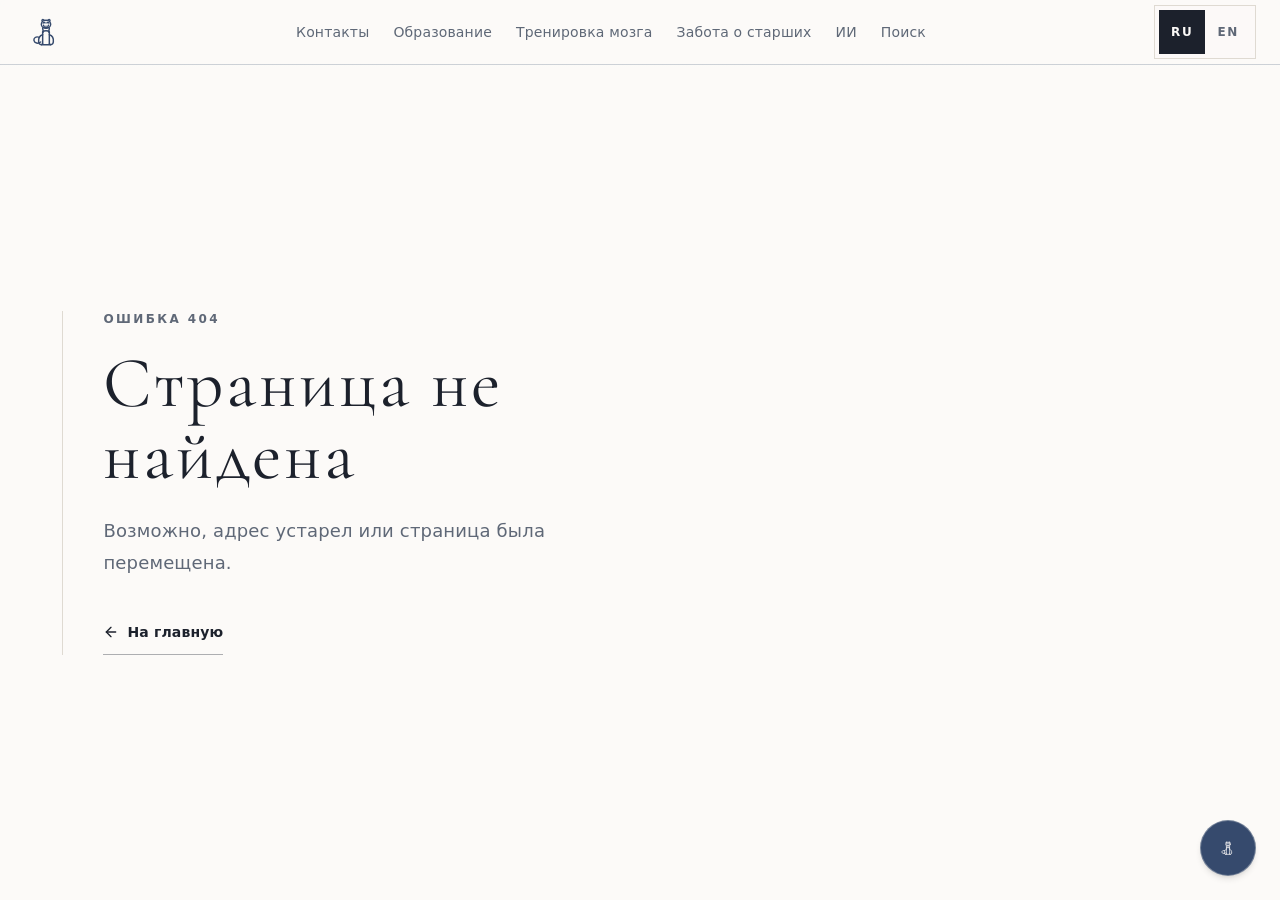
==== commit d86e9a5b: "Publish updated site with search and relevance engineering focus" ====
--- a/index.html
+++ b/index.html
@@ -4,25 +4,25 @@
     <meta charset="UTF-8" />
     <meta name="viewport" content="width=device-width, initial-scale=1.0" />
     <meta name="theme-color" content="#fcfaf8" />
-    <title>Klara Brodskaia — Data, Neuroscience & Education Projects</title>
-    <meta name="description" content="Klara Brodskaia (Клара Бродская / Brodskaya / Brodskiy) — data team lead and neurobiology-driven builder. Projects: ABCElder eldercare and BrainTrainings Academy cognitive worksheets." />
+    <title>Klara Brodskaia — Search Engineer &amp; Relevance Engineer</title>
+    <meta name="description" content="Klara Brodskaia (Клара Бродская / Brodskaya / Brodskiy) — search engineer, relevance engineer and data team lead. Projects: ABCElder eldercare and BrainTrainings Academy cognitive worksheets." />
     <meta name="author" content="Klara Brodskaia" />
-    <meta name="keywords" content="Klara Brodskaia, Klara Brodskaya, Klara Brodskiy, Brodskaia Klara, Клара Бродская, Клара Бродская Klara Brodskaia, ABCElder, BrainTrainings Academy, data team lead, neurobiology" />
+    <meta name="keywords" content="Klara Brodskaia, Klara Brodskaya, Klara Brodskiy, Brodskaia Klara, Клара Бродская, Клара Бродская Klara Brodskaia, ABCElder, BrainTrainings Academy, Search Engineer, Relevance Engineer, поисковый инженер, инженер по релевантности, Elasticsearch, OpenSearch, ranking, information retrieval, data team lead, neurobiology" />
     <link rel="canonical" href="https://bklara.github.io/" />
     <link rel="preconnect" href="https://fonts.googleapis.com">
     <link rel="preconnect" href="https://fonts.gstatic.com" crossorigin>
     <link href="https://fonts.googleapis.com/css2?family=Cormorant+Garamond:ital,wght@0,300;0,400;0,500;0,600;1,300;1,400&display=swap" rel="stylesheet">
 
     <meta property="og:type" content="profile" />
-    <meta property="og:title" content="Klara Brodskaia — Data, Neuroscience & Education Projects" />
-    <meta property="og:description" content="Klara Brodskaia (Клара Бродская) — data team lead and neurobiology-driven builder. ABCElder & BrainTrainings Academy." />
+    <meta property="og:title" content="Klara Brodskaia — Search Engineer &amp; Relevance Engineer" />
+    <meta property="og:description" content="Klara Brodskaia (Клара Бродская) — search engineer, relevance engineer and data team lead. ABCElder & BrainTrainings Academy." />
     <meta property="og:url" content="https://bklara.github.io/" />
     <meta property="og:image" content="https://storage.googleapis.com/gpt-engineer-file-uploads/hiuMhhcJtxVr6hl3WCWm8Lqm3tN2/social-images/social-1775397075391-9.webp" />
     <meta property="profile:first_name" content="Klara" />
     <meta property="profile:last_name" content="Brodskaia" />
 
     <meta name="twitter:card" content="summary_large_image" />
-    <meta name="twitter:title" content="Klara Brodskaia — Data, Neuroscience & Education Projects" />
+    <meta name="twitter:title" content="Klara Brodskaia — Search Engineer &amp; Relevance Engineer" />
     <meta name="twitter:description" content="Klara Brodskaia (Клара Бродская) — data, neuroscience, ABCElder, BrainTrainings Academy." />
     <meta name="twitter:image" content="https://storage.googleapis.com/gpt-engineer-file-uploads/hiuMhhcJtxVr6hl3WCWm8Lqm3tN2/social-images/social-1775397075391-9.webp" />
 
@@ -53,8 +53,8 @@
       "knowsAbout": ["Data", "Neuroscience", "Eldercare", "Cognitive Training", "Education"]
     }
     </script>
-    <script type="module" crossorigin src="/assets/index-C5yUCQ4t.js"></script>
-    <link rel="stylesheet" crossorigin href="/assets/index-RmRyAxWH.css">
+    <script type="module" crossorigin src="/assets/index-C4r3Krb_.js"></script>
+    <link rel="stylesheet" crossorigin href="/assets/index-AQOKQ6KG.css">
   </head>
 
   <body class="antialiased">
--- a/assets/index-AQOKQ6KG.css
+++ b/assets/index-AQOKQ6KG.css
@@ -0,0 +1 @@
+*,:before,:after{--tw-border-spacing-x: 0;--tw-border-spacing-y: 0;--tw-translate-x: 0;--tw-translate-y: 0;--tw-rotate: 0;--tw-skew-x: 0;--tw-skew-y: 0;--tw-scale-x: 1;--tw-scale-y: 1;--tw-pan-x: ;--tw-pan-y: ;--tw-pinch-zoom: ;--tw-scroll-snap-strictness: proximity;--tw-gradient-from-position: ;--tw-gradient-via-position: ;--tw-gradient-to-position: ;--tw-ordinal: ;--tw-slashed-zero: ;--tw-numeric-figure: ;--tw-numeric-spacing: ;--tw-numeric-fraction: ;--tw-ring-inset: ;--tw-ring-offset-width: 0px;--tw-ring-offset-color: #fff;--tw-ring-color: rgb(59 130 246 / .5);--tw-ring-offset-shadow: 0 0 #0000;--tw-ring-shadow: 0 0 #0000;--tw-shadow: 0 0 #0000;--tw-shadow-colored: 0 0 #0000;--tw-blur: ;--tw-brightness: ;--tw-contrast: ;--tw-grayscale: ;--tw-hue-rotate: ;--tw-invert: ;--tw-saturate: ;--tw-sepia: ;--tw-drop-shadow: ;--tw-backdrop-blur: ;--tw-backdrop-brightness: ;--tw-backdrop-contrast: ;--tw-backdrop-grayscale: ;--tw-backdrop-hue-rotate: ;--tw-backdrop-invert: ;--tw-backdrop-opacity: ;--tw-backdrop-saturate: ;--tw-backdrop-sepia: ;--tw-contain-size: ;--tw-contain-layout: ;--tw-contain-paint: ;--tw-contain-style: }::backdrop{--tw-border-spacing-x: 0;--tw-border-spacing-y: 0;--tw-translate-x: 0;--tw-translate-y: 0;--tw-rotate: 0;--tw-skew-x: 0;--tw-skew-y: 0;--tw-scale-x: 1;--tw-scale-y: 1;--tw-pan-x: ;--tw-pan-y: ;--tw-pinch-zoom: ;--tw-scroll-snap-strictness: proximity;--tw-gradient-from-position: ;--tw-gradient-via-position: ;--tw-gradient-to-position: ;--tw-ordinal: ;--tw-slashed-zero: ;--tw-numeric-figure: ;--tw-numeric-spacing: ;--tw-numeric-fraction: ;--tw-ring-inset: ;--tw-ring-offset-width: 0px;--tw-ring-offset-color: #fff;--tw-ring-color: rgb(59 130 246 / .5);--tw-ring-offset-shadow: 0 0 #0000;--tw-ring-shadow: 0 0 #0000;--tw-shadow: 0 0 #0000;--tw-shadow-colored: 0 0 #0000;--tw-blur: ;--tw-brightness: ;--tw-contrast: ;--tw-grayscale: ;--tw-hue-rotate: ;--tw-invert: ;--tw-saturate: ;--tw-sepia: ;--tw-drop-shadow: ;--tw-backdrop-blur: ;--tw-backdrop-brightness: ;--tw-backdrop-contrast: ;--tw-backdrop-grayscale: ;--tw-backdrop-hue-rotate: ;--tw-backdrop-invert: ;--tw-backdrop-opacity: ;--tw-backdrop-saturate: ;--tw-backdrop-sepia: ;--tw-contain-size: ;--tw-contain-layout: ;--tw-contain-paint: ;--tw-contain-style: }*,:before,:after{box-sizing:border-box;border-width:0;border-style:solid;border-color:#e5e7eb}:before,:after{--tw-content: ""}html,:host{line-height:1.5;-webkit-text-size-adjust:100%;-moz-tab-size:4;-o-tab-size:4;tab-size:4;font-family:Cormorant Garamond,ui-serif,Georgia,Cambria,Times New Roman,Times,serif;font-feature-settings:normal;font-variation-settings:normal;-webkit-tap-highlight-color:transparent}body{margin:0;line-height:inherit}hr{height:0;color:inherit;border-top-width:1px}abbr:where([title]){-webkit-text-decoration:underline dotted;text-decoration:underline dotted}h1,h2,h3,h4,h5,h6{font-size:inherit;font-weight:inherit}a{color:inherit;text-decoration:inherit}b,strong{font-weight:bolder}code,kbd,samp,pre{font-family:ui-monospace,SFMono-Regular,Menlo,Monaco,Consolas,Liberation Mono,Courier New,monospace;font-feature-settings:normal;font-variation-settings:normal;font-size:1em}small{font-size:80%}sub,sup{font-size:75%;line-height:0;position:relative;vertical-align:baseline}sub{bottom:-.25em}sup{top:-.5em}table{text-indent:0;border-color:inherit;border-collapse:collapse}button,input,optgroup,select,textarea{font-family:inherit;font-feature-settings:inherit;font-variation-settings:inherit;font-size:100%;font-weight:inherit;line-height:inherit;letter-spacing:inherit;color:inherit;margin:0;padding:0}button,select{text-transform:none}button,input:where([type=button]),input:where([type=reset]),input:where([type=submit]){-webkit-appearance:button;background-color:transparent;background-image:none}:-moz-focusring{outline:auto}:-moz-ui-invalid{box-shadow:none}progress{vertical-align:baseline}::-webkit-inner-spin-button,::-webkit-outer-spin-button{height:auto}[type=search]{-webkit-appearance:textfield;outline-offset:-2px}::-webkit-search-decoration{-webkit-appearance:none}::-webkit-file-upload-button{-webkit-appearance:button;font:inherit}summary{display:list-item}blockquote,dl,dd,h1,h2,h3,h4,h5,h6,hr,figure,p,pre{margin:0}fieldset{margin:0;padding:0}legend{padding:0}ol,ul,menu{list-style:none;margin:0;padding:0}dialog{padding:0}textarea{resize:vertical}input::-moz-placeholder,textarea::-moz-placeholder{opacity:1;color:#9ca3af}input::placeholder,textarea::placeholder{opacity:1;color:#9ca3af}button,[role=button]{cursor:pointer}:disabled{cursor:default}img,svg,video,canvas,audio,iframe,embed,object{display:block;vertical-align:middle}img,video{max-width:100%;height:auto}[hidden]:where(:not([hidden=until-found])){display:none}:root{color-scheme:light;--background: 40 33% 98%;--foreground: 220 22% 14%;--card: 0 0% 100%;--card-foreground: 220 22% 14%;--popover: 0 0% 100%;--popover-foreground: 220 22% 14%;--primary: 218 34% 32%;--primary-foreground: 40 33% 98%;--secondary: 40 24% 94%;--secondary-foreground: 220 22% 14%;--muted: 40 20% 93%;--muted-foreground: 218 11% 42%;--accent: 345 24% 91%;--accent-foreground: 345 30% 29%;--destructive: 0 60% 42%;--destructive-foreground: 0 0% 100%;--border: 36 17% 85%;--input: 36 17% 85%;--ring: 218 34% 32%;--marine-stripe: var(--primary);--marine-wash: var(--secondary);--radius: .3rem}*{border-color:hsl(var(--border))}body{background-color:hsl(var(--background));color:hsl(var(--foreground));letter-spacing:.01em}html{background-color:hsl(var(--background));scroll-behavior:smooth}::-moz-selection{background-color:hsl(var(--accent));color:hsl(var(--accent-foreground))}::selection{background-color:hsl(var(--accent));color:hsl(var(--accent-foreground))}h1,h2,h3,h4,h5,h6{font-weight:400;letter-spacing:.04em}.container{width:100%;margin-right:auto;margin-left:auto;padding-right:2rem;padding-left:2rem}@media (min-width: 1400px){.container{max-width:1400px}}.marine-band{background-color:hsl(var(--background));color:hsl(var(--foreground))}.alternating-sections>section:nth-of-type(odd),.marine-band--navy{--background: 218 34% 32%;--foreground: 40 33% 98%;--card: 218 34% 32%;--card-foreground: 40 33% 98%;--primary: 40 33% 98%;--primary-foreground: 218 34% 32%;--muted-foreground: 40 18% 86%;--border: 40 15% 65%;--ring: 40 33% 98%;background-color:hsl(var(--background));color:hsl(var(--foreground))}.site-page{--page-gutter: clamp(.5rem, 3vw, 3rem);min-height:100dvh;background-color:hsl(var(--background))}.education-page{background-image:repeating-linear-gradient(to bottom,transparent 0 14px,hsl(var(--marine-stripe) / .22) 14px 16px)}.site-page>main,.site-page>footer{width:min(calc(100% - var(--page-gutter) * 2),80rem);margin-inline:auto;background-color:hsl(var(--background))}.project-page{display:flex;flex-direction:column}.project-intro{flex:1;padding:clamp(4rem,10vw,7rem) 1.5rem 5rem;text-align:center}.project-intro__title{margin-inline:auto;max-width:48rem;font-size:clamp(2.25rem,5vw,3.75rem);line-height:1.15}.project-intro__links{width:100%;max-width:28rem;margin:3rem auto 0}.education-band{padding-block:clamp(3rem,7vw,6rem)}.education-band__content{display:grid;grid-template-columns:3rem minmax(0,1fr);gap:2rem;width:min(100% - 3rem,64rem);margin-inline:auto}.education-band__number{font-size:2rem;line-height:1.2;color:hsl(var(--muted-foreground))}@media (max-width: 639px){.education-band__content{grid-template-columns:1fr;gap:1rem}}.marine-header:after{content:"";position:absolute;inset:auto 0 -3px;height:3px;pointer-events:none;background:linear-gradient(to bottom,hsl(var(--primary) / .24) 0,hsl(var(--primary) / .24) 1px,hsl(var(--background)) 1px)}.marine-note:before{content:"";display:block;width:4rem;height:1rem;margin-bottom:1.5rem;background:repeating-linear-gradient(to bottom,hsl(var(--marine-stripe) / .65) 0 2px,transparent 2px 7px)}.marine-footer{position:relative;border-bottom:.5rem solid hsl(var(--marine-stripe));background-color:hsl(var(--secondary))}.marine-editorial #articles{background-color:hsl(var(--background));border-top:0}.marine-editorial #articles article{transition:background-color .18s ease}.marine-editorial #articles article:hover{background-color:hsl(var(--secondary) / .6)}.marine-editorial #articles article>a>div:first-child{color:hsl(var(--primary))}.marine-editorial #articles article>a>div:first-child>span:first-child{font-size:2rem;line-height:1;letter-spacing:-.04em}.marine-contact-section{position:relative;background-color:hsl(var(--background))}.marine-contact-section:before{content:"";display:block;height:1px;background:hsl(var(--border));pointer-events:none}.marine-contact-section>.container>section{background:hsl(var(--background));border-top:1px solid hsl(var(--primary) / .4);border-bottom:1px solid hsl(var(--primary) / .4)}.presentation-embed{aspect-ratio:16 / 9;min-height:22rem}@media (min-width: 768px){.presentation-embed{min-height:30rem}}.sr-only{position:absolute;width:1px;height:1px;padding:0;margin:-1px;overflow:hidden;clip:rect(0,0,0,0);white-space:nowrap;border-width:0}.pointer-events-none{pointer-events:none}.pointer-events-auto{pointer-events:auto}.visible{visibility:visible}.invisible{visibility:hidden}.fixed{position:fixed}.absolute{position:absolute}.relative{position:relative}.sticky{position:sticky}.inset-0{top:0;right:0;bottom:0;left:0}.inset-x-0{left:0;right:0}.inset-y-0{top:0;bottom:0}.-bottom-12{bottom:-3rem}.-left-12{left:-3rem}.-left-\[10000px\]{left:-10000px}.-right-12{right:-3rem}.-top-12{top:-3rem}.-top-20{top:-5rem}.bottom-0{bottom:0}.bottom-4{bottom:1rem}.left-0{left:0}.left-1{left:.25rem}.left-1\/2{left:50%}.left-2{left:.5rem}.left-4{left:1rem}.left-\[50\%\]{left:50%}.right-0{right:0}.right-1{right:.25rem}.right-2{right:.5rem}.right-3{right:.75rem}.right-4{right:1rem}.top-0{top:0}.top-1\.5{top:.375rem}.top-1\/2{top:50%}.top-2{top:.5rem}.top-28{top:7rem}.top-3\.5{top:.875rem}.top-4{top:1rem}.top-\[1px\]{top:1px}.top-\[50\%\]{top:50%}.top-\[60\%\]{top:60%}.top-full{top:100%}.z-10{z-index:10}.z-20{z-index:20}.z-40{z-index:40}.z-50{z-index:50}.z-\[100\]{z-index:100}.z-\[1\]{z-index:1}.col-span-1{grid-column:span 1 / span 1}.-mx-1{margin-left:-.25rem;margin-right:-.25rem}.mx-2{margin-left:.5rem;margin-right:.5rem}.mx-3\.5{margin-left:.875rem;margin-right:.875rem}.mx-auto{margin-left:auto;margin-right:auto}.my-0\.5{margin-top:.125rem;margin-bottom:.125rem}.my-1{margin-top:.25rem;margin-bottom:.25rem}.my-auto{margin-top:auto;margin-bottom:auto}.-mb-px{margin-bottom:-1px}.-ml-4{margin-left:-1rem}.-mt-4{margin-top:-1rem}.mb-1{margin-bottom:.25rem}.mb-12{margin-bottom:3rem}.mb-4{margin-bottom:1rem}.ml-1{margin-left:.25rem}.ml-2{margin-left:.5rem}.ml-5{margin-left:1.25rem}.ml-auto{margin-left:auto}.mr-2{margin-right:.5rem}.mt-1{margin-top:.25rem}.mt-1\.5{margin-top:.375rem}.mt-10{margin-top:2.5rem}.mt-12{margin-top:3rem}.mt-2{margin-top:.5rem}.mt-24{margin-top:6rem}.mt-3{margin-top:.75rem}.mt-4{margin-top:1rem}.mt-5{margin-top:1.25rem}.mt-6{margin-top:1.5rem}.mt-7{margin-top:1.75rem}.mt-8{margin-top:2rem}.mt-9{margin-top:2.25rem}.mt-\[0\.82rem\]{margin-top:.82rem}.mt-auto{margin-top:auto}.block{display:block}.flex{display:flex}.inline-flex{display:inline-flex}.table{display:table}.grid{display:grid}.contents{display:contents}.hidden{display:none}.aspect-square{aspect-ratio:1 / 1}.aspect-video{aspect-ratio:16 / 9}.size-4{width:1rem;height:1rem}.h-1\.5{height:.375rem}.h-10{height:2.5rem}.h-11{height:2.75rem}.h-12{height:3rem}.h-14{height:3.5rem}.h-16{height:4rem}.h-2{height:.5rem}.h-2\.5{height:.625rem}.h-3{height:.75rem}.h-3\.5{height:.875rem}.h-4{height:1rem}.h-5{height:1.25rem}.h-6{height:1.5rem}.h-7{height:1.75rem}.h-8{height:2rem}.h-9{height:2.25rem}.h-\[1px\]{height:1px}.h-\[300px\]{height:300px}.h-\[var\(--radix-navigation-menu-viewport-height\)\]{height:var(--radix-navigation-menu-viewport-height)}.h-\[var\(--radix-select-trigger-height\)\]{height:var(--radix-select-trigger-height)}.h-auto{height:auto}.h-full{height:100%}.h-px{height:1px}.h-svh{height:100svh}.max-h-96{max-height:24rem}.max-h-\[300px\]{max-height:300px}.max-h-\[35dvh\]{max-height:35dvh}.max-h-\[calc\(100dvh-2rem\)\]{max-height:calc(100dvh - 2rem)}.max-h-screen{max-height:100vh}.min-h-0{min-height:0px}.min-h-11{min-height:2.75rem}.min-h-12{min-height:3rem}.min-h-16{min-height:4rem}.min-h-20{min-height:5rem}.min-h-5{min-height:1.25rem}.min-h-\[100dvh\]{min-height:100dvh}.min-h-\[65px\]{min-height:65px}.min-h-\[80px\]{min-height:80px}.min-h-screen{min-height:100vh}.min-h-svh{min-height:100svh}.w-0{width:0px}.w-1{width:.25rem}.w-10{width:2.5rem}.w-11{width:2.75rem}.w-14{width:3.5rem}.w-2{width:.5rem}.w-2\.5{width:.625rem}.w-3{width:.75rem}.w-3\.5{width:.875rem}.w-3\/4{width:75%}.w-32{width:8rem}.w-4{width:1rem}.w-5{width:1.25rem}.w-64{width:16rem}.w-7{width:1.75rem}.w-72{width:18rem}.w-8{width:2rem}.w-9{width:2.25rem}.w-\[--sidebar-width\]{width:var(--sidebar-width)}.w-\[100px\]{width:100px}.w-\[1px\]{width:1px}.w-\[calc\(100\%-2rem\)\]{width:calc(100% - 2rem)}.w-\[min\(80vw\,26rem\)\]{width:min(80vw,26rem)}.w-auto{width:auto}.w-full{width:100%}.w-max{width:-moz-max-content;width:max-content}.w-px{width:1px}.min-w-0{min-width:0px}.min-w-11{min-width:2.75rem}.min-w-5{min-width:1.25rem}.min-w-\[12rem\]{min-width:12rem}.min-w-\[42rem\]{min-width:42rem}.min-w-\[8rem\]{min-width:8rem}.min-w-\[var\(--radix-select-trigger-width\)\]{min-width:var(--radix-select-trigger-width)}.max-w-2xl{max-width:42rem}.max-w-3xl{max-width:48rem}.max-w-4xl{max-width:56rem}.max-w-5xl{max-width:64rem}.max-w-6xl{max-width:72rem}.max-w-\[--skeleton-width\]{max-width:var(--skeleton-width)}.max-w-full{max-width:100%}.max-w-lg{max-width:32rem}.max-w-max{max-width:-moz-max-content;max-width:max-content}.max-w-md{max-width:28rem}.max-w-sm{max-width:24rem}.max-w-xl{max-width:36rem}.flex-1{flex:1 1 0%}.shrink-0{flex-shrink:0}.grow{flex-grow:1}.grow-0{flex-grow:0}.basis-full{flex-basis:100%}.caption-bottom{caption-side:bottom}.border-collapse{border-collapse:collapse}.-translate-x-1\/2{--tw-translate-x: -50%;transform:translate(var(--tw-translate-x),var(--tw-translate-y)) rotate(var(--tw-rotate)) skew(var(--tw-skew-x)) skewY(var(--tw-skew-y)) scaleX(var(--tw-scale-x)) scaleY(var(--tw-scale-y))}.-translate-x-px{--tw-translate-x: -1px;transform:translate(var(--tw-translate-x),var(--tw-translate-y)) rotate(var(--tw-rotate)) skew(var(--tw-skew-x)) skewY(var(--tw-skew-y)) scaleX(var(--tw-scale-x)) scaleY(var(--tw-scale-y))}.-translate-y-1\/2{--tw-translate-y: -50%;transform:translate(var(--tw-translate-x),var(--tw-translate-y)) rotate(var(--tw-rotate)) skew(var(--tw-skew-x)) skewY(var(--tw-skew-y)) scaleX(var(--tw-scale-x)) scaleY(var(--tw-scale-y))}.translate-x-\[-50\%\]{--tw-translate-x: -50%;transform:translate(var(--tw-translate-x),var(--tw-translate-y)) rotate(var(--tw-rotate)) skew(var(--tw-skew-x)) skewY(var(--tw-skew-y)) scaleX(var(--tw-scale-x)) scaleY(var(--tw-scale-y))}.translate-x-px{--tw-translate-x: 1px;transform:translate(var(--tw-translate-x),var(--tw-translate-y)) rotate(var(--tw-rotate)) skew(var(--tw-skew-x)) skewY(var(--tw-skew-y)) scaleX(var(--tw-scale-x)) scaleY(var(--tw-scale-y))}.translate-y-\[-50\%\]{--tw-translate-y: -50%;transform:translate(var(--tw-translate-x),var(--tw-translate-y)) rotate(var(--tw-rotate)) skew(var(--tw-skew-x)) skewY(var(--tw-skew-y)) scaleX(var(--tw-scale-x)) scaleY(var(--tw-scale-y))}.rotate-45{--tw-rotate: 45deg;transform:translate(var(--tw-translate-x),var(--tw-translate-y)) rotate(var(--tw-rotate)) skew(var(--tw-skew-x)) skewY(var(--tw-skew-y)) scaleX(var(--tw-scale-x)) scaleY(var(--tw-scale-y))}.rotate-90{--tw-rotate: 90deg;transform:translate(var(--tw-translate-x),var(--tw-translate-y)) rotate(var(--tw-rotate)) skew(var(--tw-skew-x)) skewY(var(--tw-skew-y)) scaleX(var(--tw-scale-x)) scaleY(var(--tw-scale-y))}.transform{transform:translate(var(--tw-translate-x),var(--tw-translate-y)) rotate(var(--tw-rotate)) skew(var(--tw-skew-x)) skewY(var(--tw-skew-y)) scaleX(var(--tw-scale-x)) scaleY(var(--tw-scale-y))}@keyframes fade-in-up{0%{opacity:0;transform:translateY(20px)}to{opacity:1;transform:translateY(0)}}.animate-fade-in-up{animation:fade-in-up .5s ease-out forwards}@keyframes pulse{50%{opacity:.5}}.animate-pulse{animation:pulse 2s cubic-bezier(.4,0,.6,1) infinite}@keyframes spin{to{transform:rotate(360deg)}}.animate-spin{animation:spin 1s linear infinite}.cursor-default{cursor:default}.cursor-pointer{cursor:pointer}.touch-none{touch-action:none}.select-none{-webkit-user-select:none;-moz-user-select:none;user-select:none}.scroll-mt-20{scroll-margin-top:5rem}.scroll-mt-24{scroll-margin-top:6rem}.list-disc{list-style-type:disc}.list-none{list-style-type:none}.grid-cols-1{grid-template-columns:repeat(1,minmax(0,1fr))}.grid-cols-2{grid-template-columns:repeat(2,minmax(0,1fr))}.grid-cols-3{grid-template-columns:repeat(3,minmax(0,1fr))}.grid-cols-\[1\.25rem_1fr\]{grid-template-columns:1.25rem 1fr}.grid-cols-\[1\.5rem_1fr\]{grid-template-columns:1.5rem 1fr}.grid-cols-\[1rem_1fr\]{grid-template-columns:1rem 1fr}.flex-row{flex-direction:row}.flex-col{flex-direction:column}.flex-col-reverse{flex-direction:column-reverse}.flex-wrap{flex-wrap:wrap}.items-start{align-items:flex-start}.items-end{align-items:flex-end}.items-center{align-items:center}.items-stretch{align-items:stretch}.justify-start{justify-content:flex-start}.justify-end{justify-content:flex-end}.justify-center{justify-content:center}.justify-between{justify-content:space-between}.gap-1{gap:.25rem}.gap-1\.5{gap:.375rem}.gap-12{gap:3rem}.gap-2{gap:.5rem}.gap-3{gap:.75rem}.gap-4{gap:1rem}.gap-5{gap:1.25rem}.gap-6{gap:1.5rem}.gap-8{gap:2rem}.gap-x-3{-moz-column-gap:.75rem;column-gap:.75rem}.gap-y-1{row-gap:.25rem}.gap-y-2{row-gap:.5rem}.space-x-1>:not([hidden])~:not([hidden]){--tw-space-x-reverse: 0;margin-right:calc(.25rem * var(--tw-space-x-reverse));margin-left:calc(.25rem * calc(1 - var(--tw-space-x-reverse)))}.space-x-4>:not([hidden])~:not([hidden]){--tw-space-x-reverse: 0;margin-right:calc(1rem * var(--tw-space-x-reverse));margin-left:calc(1rem * calc(1 - var(--tw-space-x-reverse)))}.space-y-1>:not([hidden])~:not([hidden]){--tw-space-y-reverse: 0;margin-top:calc(.25rem * calc(1 - var(--tw-space-y-reverse)));margin-bottom:calc(.25rem * var(--tw-space-y-reverse))}.space-y-1\.5>:not([hidden])~:not([hidden]){--tw-space-y-reverse: 0;margin-top:calc(.375rem * calc(1 - var(--tw-space-y-reverse)));margin-bottom:calc(.375rem * var(--tw-space-y-reverse))}.space-y-2>:not([hidden])~:not([hidden]){--tw-space-y-reverse: 0;margin-top:calc(.5rem * calc(1 - var(--tw-space-y-reverse)));margin-bottom:calc(.5rem * var(--tw-space-y-reverse))}.space-y-3>:not([hidden])~:not([hidden]){--tw-space-y-reverse: 0;margin-top:calc(.75rem * calc(1 - var(--tw-space-y-reverse)));margin-bottom:calc(.75rem * var(--tw-space-y-reverse))}.space-y-4>:not([hidden])~:not([hidden]){--tw-space-y-reverse: 0;margin-top:calc(1rem * calc(1 - var(--tw-space-y-reverse)));margin-bottom:calc(1rem * var(--tw-space-y-reverse))}.space-y-5>:not([hidden])~:not([hidden]){--tw-space-y-reverse: 0;margin-top:calc(1.25rem * calc(1 - var(--tw-space-y-reverse)));margin-bottom:calc(1.25rem * var(--tw-space-y-reverse))}.space-y-8>:not([hidden])~:not([hidden]){--tw-space-y-reverse: 0;margin-top:calc(2rem * calc(1 - var(--tw-space-y-reverse)));margin-bottom:calc(2rem * var(--tw-space-y-reverse))}.divide-y>:not([hidden])~:not([hidden]){--tw-divide-y-reverse: 0;border-top-width:calc(1px * calc(1 - var(--tw-divide-y-reverse)));border-bottom-width:calc(1px * var(--tw-divide-y-reverse))}.divide-border>:not([hidden])~:not([hidden]){border-color:hsl(var(--border))}.overflow-auto{overflow:auto}.overflow-hidden{overflow:hidden}.overflow-x-auto{overflow-x:auto}.overflow-y-auto{overflow-y:auto}.overflow-x-hidden{overflow-x:hidden}.whitespace-normal{white-space:normal}.whitespace-nowrap{white-space:nowrap}.break-words{overflow-wrap:break-word}.rounded{border-radius:.25rem}.rounded-2xl{border-radius:1rem}.rounded-\[2px\]{border-radius:2px}.rounded-\[inherit\]{border-radius:inherit}.rounded-full{border-radius:9999px}.rounded-lg{border-radius:var(--radius)}.rounded-md{border-radius:calc(var(--radius) - 2px)}.rounded-none{border-radius:0}.rounded-sm{border-radius:calc(var(--radius) - 4px)}.rounded-t-\[10px\]{border-top-left-radius:10px;border-top-right-radius:10px}.rounded-tl-sm{border-top-left-radius:calc(var(--radius) - 4px)}.border{border-width:1px}.border-2{border-width:2px}.border-\[1\.5px\]{border-width:1.5px}.border-y{border-top-width:1px;border-bottom-width:1px}.border-b{border-bottom-width:1px}.border-l{border-left-width:1px}.border-l-2{border-left-width:2px}.border-r{border-right-width:1px}.border-t{border-top-width:1px}.border-dashed{border-style:dashed}.border-\[--color-border\]{border-color:var(--color-border)}.border-accent{border-color:hsl(var(--accent))}.border-border{border-color:hsl(var(--border))}.border-border\/50{border-color:hsl(var(--border) / .5)}.border-destructive{border-color:hsl(var(--destructive))}.border-destructive\/50{border-color:hsl(var(--destructive) / .5)}.border-foreground{border-color:hsl(var(--foreground))}.border-foreground\/25{border-color:hsl(var(--foreground) / .25)}.border-foreground\/35{border-color:hsl(var(--foreground) / .35)}.border-foreground\/50{border-color:hsl(var(--foreground) / .5)}.border-input{border-color:hsl(var(--input))}.border-primary{border-color:hsl(var(--primary))}.border-primary-foreground\/30{border-color:hsl(var(--primary-foreground) / .3)}.border-primary\/30{border-color:hsl(var(--primary) / .3)}.border-transparent{border-color:transparent}.border-l-transparent{border-left-color:transparent}.border-t-transparent{border-top-color:transparent}.bg-\[--color-bg\]{background-color:var(--color-bg)}.bg-accent{background-color:hsl(var(--accent))}.bg-background{background-color:hsl(var(--background))}.bg-background\/70{background-color:hsl(var(--background) / .7)}.bg-background\/80{background-color:hsl(var(--background) / .8)}.bg-background\/90{background-color:hsl(var(--background) / .9)}.bg-background\/95{background-color:hsl(var(--background) / .95)}.bg-black\/80{background-color:#000c}.bg-border{background-color:hsl(var(--border))}.bg-card{background-color:hsl(var(--card))}.bg-card\/20{background-color:hsl(var(--card) / .2)}.bg-card\/35{background-color:hsl(var(--card) / .35)}.bg-card\/40{background-color:hsl(var(--card) / .4)}.bg-card\/45{background-color:hsl(var(--card) / .45)}.bg-destructive{background-color:hsl(var(--destructive))}.bg-foreground{background-color:hsl(var(--foreground))}.bg-foreground\/35{background-color:hsl(var(--foreground) / .35)}.bg-muted{background-color:hsl(var(--muted))}.bg-muted\/50{background-color:hsl(var(--muted) / .5)}.bg-popover{background-color:hsl(var(--popover))}.bg-primary{background-color:hsl(var(--primary))}.bg-primary\/10{background-color:hsl(var(--primary) / .1)}.bg-secondary{background-color:hsl(var(--secondary))}.bg-secondary\/20{background-color:hsl(var(--secondary) / .2)}.bg-secondary\/50{background-color:hsl(var(--secondary) / .5)}.bg-transparent{background-color:transparent}.bg-white{--tw-bg-opacity: 1;background-color:rgb(255 255 255 / var(--tw-bg-opacity, 1))}.fill-current{fill:currentColor}.p-0{padding:0}.p-1{padding:.25rem}.p-2{padding:.5rem}.p-3{padding:.75rem}.p-4{padding:1rem}.p-5{padding:1.25rem}.p-6{padding:1.5rem}.p-\[12\.5\%\]{padding:12.5%}.p-\[1px\]{padding:1px}.px-0\.5{padding-left:.125rem;padding-right:.125rem}.px-1{padding-left:.25rem;padding-right:.25rem}.px-2{padding-left:.5rem;padding-right:.5rem}.px-2\.5{padding-left:.625rem;padding-right:.625rem}.px-3{padding-left:.75rem;padding-right:.75rem}.px-4{padding-left:1rem;padding-right:1rem}.px-5{padding-left:1.25rem;padding-right:1.25rem}.px-6{padding-left:1.5rem;padding-right:1.5rem}.px-8{padding-left:2rem;padding-right:2rem}.py-0\.5{padding-top:.125rem;padding-bottom:.125rem}.py-1{padding-top:.25rem;padding-bottom:.25rem}.py-1\.5{padding-top:.375rem;padding-bottom:.375rem}.py-10{padding-top:2.5rem;padding-bottom:2.5rem}.py-12{padding-top:3rem;padding-bottom:3rem}.py-14{padding-top:3.5rem;padding-bottom:3.5rem}.py-16{padding-top:4rem;padding-bottom:4rem}.py-2{padding-top:.5rem;padding-bottom:.5rem}.py-2\.5{padding-top:.625rem;padding-bottom:.625rem}.py-20{padding-top:5rem;padding-bottom:5rem}.py-3{padding-top:.75rem;padding-bottom:.75rem}.py-4{padding-top:1rem;padding-bottom:1rem}.py-5{padding-top:1.25rem;padding-bottom:1.25rem}.py-6{padding-top:1.5rem;padding-bottom:1.5rem}.py-8{padding-top:2rem;padding-bottom:2rem}.py-9{padding-top:2.25rem;padding-bottom:2.25rem}.pb-10{padding-bottom:2.5rem}.pb-14{padding-bottom:3.5rem}.pb-16{padding-bottom:4rem}.pb-20{padding-bottom:5rem}.pb-3{padding-bottom:.75rem}.pb-4{padding-bottom:1rem}.pb-7{padding-bottom:1.75rem}.pb-8{padding-bottom:2rem}.pl-2\.5{padding-left:.625rem}.pl-4{padding-left:1rem}.pl-5{padding-left:1.25rem}.pl-6{padding-left:1.5rem}.pl-8{padding-left:2rem}.pr-2{padding-right:.5rem}.pr-2\.5{padding-right:.625rem}.pr-6{padding-right:1.5rem}.pr-8{padding-right:2rem}.pt-0{padding-top:0}.pt-1{padding-top:.25rem}.pt-10{padding-top:2.5rem}.pt-14{padding-top:3.5rem}.pt-2{padding-top:.5rem}.pt-3{padding-top:.75rem}.pt-4{padding-top:1rem}.pt-5{padding-top:1.25rem}.pt-8{padding-top:2rem}.text-left{text-align:left}.text-center{text-align:center}.align-top{vertical-align:top}.align-middle{vertical-align:middle}.font-body{font-family:ui-sans-serif,system-ui,sans-serif,"Apple Color Emoji","Segoe UI Emoji",Segoe UI Symbol,"Noto Color Emoji"}.font-mono{font-family:ui-monospace,SFMono-Regular,Menlo,Monaco,Consolas,Liberation Mono,Courier New,monospace}.font-sans{font-family:Cormorant Garamond,ui-serif,Georgia,Cambria,Times New Roman,Times,serif}.text-2xl{font-size:1.5rem;line-height:2rem}.text-3xl{font-size:1.875rem;line-height:2.25rem}.text-4xl{font-size:2.25rem;line-height:2.5rem}.text-5xl{font-size:3rem;line-height:1}.text-\[0\.8rem\]{font-size:.8rem}.text-\[10px\]{font-size:10px}.text-\[11px\]{font-size:11px}.text-\[9px\]{font-size:9px}.text-\[9rem\]{font-size:9rem}.text-\[clamp\(2rem\,6vw\,4\.5rem\)\]{font-size:clamp(2rem,6vw,4.5rem)}.text-base{font-size:1rem;line-height:1.5rem}.text-lg{font-size:1.125rem;line-height:1.75rem}.text-sm{font-size:.875rem;line-height:1.25rem}.text-xl{font-size:1.25rem;line-height:1.75rem}.text-xs{font-size:.75rem;line-height:1rem}.font-bold{font-weight:700}.font-medium{font-weight:500}.font-normal{font-weight:400}.font-semibold{font-weight:600}.uppercase{text-transform:uppercase}.tabular-nums{--tw-numeric-spacing: tabular-nums;font-variant-numeric:var(--tw-ordinal) var(--tw-slashed-zero) var(--tw-numeric-figure) var(--tw-numeric-spacing) var(--tw-numeric-fraction)}.leading-5{line-height:1.25rem}.leading-6{line-height:1.5rem}.leading-7{line-height:1.75rem}.leading-8{line-height:2rem}.leading-\[0\.98\]{line-height:.98}.leading-\[1\.05\]{line-height:1.05}.leading-\[1\.06\]{line-height:1.06}.leading-none{line-height:1}.leading-relaxed{line-height:1.625}.leading-snug{line-height:1.375}.leading-tight{line-height:1.25}.tracking-\[-0\.04em\]{letter-spacing:-.04em}.tracking-\[-0\.08em\]{letter-spacing:-.08em}.tracking-\[0\.14em\]{letter-spacing:.14em}.tracking-\[0\.16em\]{letter-spacing:.16em}.tracking-\[0\.18em\]{letter-spacing:.18em}.tracking-\[0\.1em\]{letter-spacing:.1em}.tracking-\[0\.22em\]{letter-spacing:.22em}.tracking-\[0\.2em\]{letter-spacing:.2em}.tracking-tight{letter-spacing:-.025em}.tracking-tighter{letter-spacing:-.05em}.tracking-widest{letter-spacing:.1em}.text-accent-foreground{color:hsl(var(--accent-foreground))}.text-background{color:hsl(var(--background))}.text-card-foreground{color:hsl(var(--card-foreground))}.text-current{color:currentColor}.text-destructive{color:hsl(var(--destructive))}.text-destructive-foreground{color:hsl(var(--destructive-foreground))}.text-foreground{color:hsl(var(--foreground))}.text-foreground\/50{color:hsl(var(--foreground) / .5)}.text-foreground\/70{color:hsl(var(--foreground) / .7)}.text-foreground\/75{color:hsl(var(--foreground) / .75)}.text-foreground\/80{color:hsl(var(--foreground) / .8)}.text-foreground\/\[0\.035\]{color:hsl(var(--foreground) / .035)}.text-muted-foreground{color:hsl(var(--muted-foreground))}.text-muted-foreground\/70{color:hsl(var(--muted-foreground) / .7)}.text-popover-foreground{color:hsl(var(--popover-foreground))}.text-primary{color:hsl(var(--primary))}.text-primary-foreground{color:hsl(var(--primary-foreground))}.text-secondary-foreground{color:hsl(var(--secondary-foreground))}.underline{text-decoration-line:underline}.decoration-border{text-decoration-color:hsl(var(--border))}.decoration-foreground\/35{text-decoration-color:hsl(var(--foreground) / .35)}.underline-offset-4{text-underline-offset:4px}.underline-offset-8{text-underline-offset:8px}.opacity-0{opacity:0}.opacity-50{opacity:.5}.opacity-60{opacity:.6}.opacity-70{opacity:.7}.opacity-90{opacity:.9}.shadow-\[0_0_0_1px_hsl\(var\(--sidebar-border\)\)\]{--tw-shadow: 0 0 0 1px hsl(var(--sidebar-border));--tw-shadow-colored: 0 0 0 1px var(--tw-shadow-color);box-shadow:var(--tw-ring-offset-shadow, 0 0 #0000),var(--tw-ring-shadow, 0 0 #0000),var(--tw-shadow)}.shadow-lg{--tw-shadow: 0 10px 15px -3px rgb(0 0 0 / .1), 0 4px 6px -4px rgb(0 0 0 / .1);--tw-shadow-colored: 0 10px 15px -3px var(--tw-shadow-color), 0 4px 6px -4px var(--tw-shadow-color);box-shadow:var(--tw-ring-offset-shadow, 0 0 #0000),var(--tw-ring-shadow, 0 0 #0000),var(--tw-shadow)}.shadow-md{--tw-shadow: 0 4px 6px -1px rgb(0 0 0 / .1), 0 2px 4px -2px rgb(0 0 0 / .1);--tw-shadow-colored: 0 4px 6px -1px var(--tw-shadow-color), 0 2px 4px -2px var(--tw-shadow-color);box-shadow:var(--tw-ring-offset-shadow, 0 0 #0000),var(--tw-ring-shadow, 0 0 #0000),var(--tw-shadow)}.shadow-none{--tw-shadow: 0 0 #0000;--tw-shadow-colored: 0 0 #0000;box-shadow:var(--tw-ring-offset-shadow, 0 0 #0000),var(--tw-ring-shadow, 0 0 #0000),var(--tw-shadow)}.shadow-sm{--tw-shadow: 0 1px 2px 0 rgb(0 0 0 / .05);--tw-shadow-colored: 0 1px 2px 0 var(--tw-shadow-color);box-shadow:var(--tw-ring-offset-shadow, 0 0 #0000),var(--tw-ring-shadow, 0 0 #0000),var(--tw-shadow)}.shadow-xl{--tw-shadow: 0 20px 25px -5px rgb(0 0 0 / .1), 0 8px 10px -6px rgb(0 0 0 / .1);--tw-shadow-colored: 0 20px 25px -5px var(--tw-shadow-color), 0 8px 10px -6px var(--tw-shadow-color);box-shadow:var(--tw-ring-offset-shadow, 0 0 #0000),var(--tw-ring-shadow, 0 0 #0000),var(--tw-shadow)}.outline-none{outline:2px solid transparent;outline-offset:2px}.outline{outline-style:solid}.ring-0{--tw-ring-offset-shadow: var(--tw-ring-inset) 0 0 0 var(--tw-ring-offset-width) var(--tw-ring-offset-color);--tw-ring-shadow: var(--tw-ring-inset) 0 0 0 calc(0px + var(--tw-ring-offset-width)) var(--tw-ring-color);box-shadow:var(--tw-ring-offset-shadow),var(--tw-ring-shadow),var(--tw-shadow, 0 0 #0000)}.ring-2{--tw-ring-offset-shadow: var(--tw-ring-inset) 0 0 0 var(--tw-ring-offset-width) var(--tw-ring-offset-color);--tw-ring-shadow: var(--tw-ring-inset) 0 0 0 calc(2px + var(--tw-ring-offset-width)) var(--tw-ring-color);box-shadow:var(--tw-ring-offset-shadow),var(--tw-ring-shadow),var(--tw-shadow, 0 0 #0000)}.ring-ring{--tw-ring-color: hsl(var(--ring))}.ring-offset-background{--tw-ring-offset-color: hsl(var(--background))}.filter{filter:var(--tw-blur) var(--tw-brightness) var(--tw-contrast) var(--tw-grayscale) var(--tw-hue-rotate) var(--tw-invert) var(--tw-saturate) var(--tw-sepia) var(--tw-drop-shadow)}.backdrop-blur-lg{--tw-backdrop-blur: blur(16px);-webkit-backdrop-filter:var(--tw-backdrop-blur) var(--tw-backdrop-brightness) var(--tw-backdrop-contrast) var(--tw-backdrop-grayscale) var(--tw-backdrop-hue-rotate) var(--tw-backdrop-invert) var(--tw-backdrop-opacity) var(--tw-backdrop-saturate) var(--tw-backdrop-sepia);backdrop-filter:var(--tw-backdrop-blur) var(--tw-backdrop-brightness) var(--tw-backdrop-contrast) var(--tw-backdrop-grayscale) var(--tw-backdrop-hue-rotate) var(--tw-backdrop-invert) var(--tw-backdrop-opacity) var(--tw-backdrop-saturate) var(--tw-backdrop-sepia)}.backdrop-blur-sm{--tw-backdrop-blur: blur(4px);-webkit-backdrop-filter:var(--tw-backdrop-blur) var(--tw-backdrop-brightness) var(--tw-backdrop-contrast) var(--tw-backdrop-grayscale) var(--tw-backdrop-hue-rotate) var(--tw-backdrop-invert) var(--tw-backdrop-opacity) var(--tw-backdrop-saturate) var(--tw-backdrop-sepia);backdrop-filter:var(--tw-backdrop-blur) var(--tw-backdrop-brightness) var(--tw-backdrop-contrast) var(--tw-backdrop-grayscale) var(--tw-backdrop-hue-rotate) var(--tw-backdrop-invert) var(--tw-backdrop-opacity) var(--tw-backdrop-saturate) var(--tw-backdrop-sepia)}.transition{transition-property:color,background-color,border-color,text-decoration-color,fill,stroke,opacity,box-shadow,transform,filter,backdrop-filter;transition-timing-function:cubic-bezier(.4,0,.2,1);transition-duration:.15s}.transition-\[left\,right\,width\]{transition-property:left,right,width;transition-timing-function:cubic-bezier(.4,0,.2,1);transition-duration:.15s}.transition-\[margin\,opa\]{transition-property:margin,opa;transition-timing-function:cubic-bezier(.4,0,.2,1);transition-duration:.15s}.transition-\[width\,height\,padding\]{transition-property:width,height,padding;transition-timing-function:cubic-bezier(.4,0,.2,1);transition-duration:.15s}.transition-\[width\]{transition-property:width;transition-timing-function:cubic-bezier(.4,0,.2,1);transition-duration:.15s}.transition-all{transition-property:all;transition-timing-function:cubic-bezier(.4,0,.2,1);transition-duration:.15s}.transition-colors{transition-property:color,background-color,border-color,text-decoration-color,fill,stroke;transition-timing-function:cubic-bezier(.4,0,.2,1);transition-duration:.15s}.transition-opacity{transition-property:opacity;transition-timing-function:cubic-bezier(.4,0,.2,1);transition-duration:.15s}.transition-transform{transition-property:transform;transition-timing-function:cubic-bezier(.4,0,.2,1);transition-duration:.15s}.duration-1000{transition-duration:1s}.duration-200{transition-duration:.2s}.duration-300{transition-duration:.3s}.ease-in-out{transition-timing-function:cubic-bezier(.4,0,.2,1)}.ease-linear{transition-timing-function:linear}@keyframes enter{0%{opacity:var(--tw-enter-opacity, 1);transform:translate3d(var(--tw-enter-translate-x, 0),var(--tw-enter-translate-y, 0),0) scale3d(var(--tw-enter-scale, 1),var(--tw-enter-scale, 1),var(--tw-enter-scale, 1)) rotate(var(--tw-enter-rotate, 0))}}@keyframes exit{to{opacity:var(--tw-exit-opacity, 1);transform:translate3d(var(--tw-exit-translate-x, 0),var(--tw-exit-translate-y, 0),0) scale3d(var(--tw-exit-scale, 1),var(--tw-exit-scale, 1),var(--tw-exit-scale, 1)) rotate(var(--tw-exit-rotate, 0))}}.animate-in{animation-name:enter;animation-duration:.15s;--tw-enter-opacity: initial;--tw-enter-scale: initial;--tw-enter-rotate: initial;--tw-enter-translate-x: initial;--tw-enter-translate-y: initial}.fade-in-0{--tw-enter-opacity: 0}.fade-in-80{--tw-enter-opacity: .8}.zoom-in-95{--tw-enter-scale: .95}.duration-1000{animation-duration:1s}.duration-200{animation-duration:.2s}.duration-300{animation-duration:.3s}.ease-in-out{animation-timing-function:cubic-bezier(.4,0,.2,1)}.ease-linear{animation-timing-function:linear}.running{animation-play-state:running}@media (prefers-reduced-motion: reduce){html{scroll-behavior:auto}*,*:before,*:after{animation-duration:.01ms!important;animation-iteration-count:1!important;scroll-behavior:auto!important;transition-duration:.01ms!important}}.file\:border-0::file-selector-button{border-width:0px}.file\:bg-transparent::file-selector-button{background-color:transparent}.file\:text-sm::file-selector-button{font-size:.875rem;line-height:1.25rem}.file\:font-medium::file-selector-button{font-weight:500}.file\:text-foreground::file-selector-button{color:hsl(var(--foreground))}.placeholder\:text-muted-foreground::-moz-placeholder{color:hsl(var(--muted-foreground))}.placeholder\:text-muted-foreground::placeholder{color:hsl(var(--muted-foreground))}.after\:pointer-events-none:after{content:var(--tw-content);pointer-events:none}.after\:absolute:after{content:var(--tw-content);position:absolute}.after\:-inset-2:after{content:var(--tw-content);top:-.5rem;right:-.5rem;bottom:-.5rem;left:-.5rem}.after\:inset-y-0:after{content:var(--tw-content);top:0;bottom:0}.after\:bottom-0:after{content:var(--tw-content);bottom:0}.after\:left-1\/2:after{content:var(--tw-content);left:50%}.after\:h-px:after{content:var(--tw-content);height:1px}.after\:w-1:after{content:var(--tw-content);width:.25rem}.after\:w-10:after{content:var(--tw-content);width:2.5rem}.after\:w-\[2px\]:after{content:var(--tw-content);width:2px}.after\:-translate-x-1\/2:after{content:var(--tw-content);--tw-translate-x: -50%;transform:translate(var(--tw-translate-x),var(--tw-translate-y)) rotate(var(--tw-rotate)) skew(var(--tw-skew-x)) skewY(var(--tw-skew-y)) scaleX(var(--tw-scale-x)) scaleY(var(--tw-scale-y))}.after\:bg-foreground:after{content:var(--tw-content);background-color:hsl(var(--foreground))}.first\:rounded-l-md:first-child{border-top-left-radius:calc(var(--radius) - 2px);border-bottom-left-radius:calc(var(--radius) - 2px)}.first\:border-l:first-child{border-left-width:1px}.last\:rounded-r-md:last-child{border-top-right-radius:calc(var(--radius) - 2px);border-bottom-right-radius:calc(var(--radius) - 2px)}.last\:border-0:last-child{border-width:0px}.focus-within\:relative:focus-within{position:relative}.focus-within\:z-20:focus-within{z-index:20}.hover\:border-foreground:hover{border-color:hsl(var(--foreground))}.hover\:border-foreground\/25:hover{border-color:hsl(var(--foreground) / .25)}.hover\:border-foreground\/40:hover{border-color:hsl(var(--foreground) / .4)}.hover\:border-primary\/60:hover{border-color:hsl(var(--primary) / .6)}.hover\:bg-accent:hover{background-color:hsl(var(--accent))}.hover\:bg-background\/40:hover{background-color:hsl(var(--background) / .4)}.hover\:bg-card:hover{background-color:hsl(var(--card))}.hover\:bg-destructive\/80:hover{background-color:hsl(var(--destructive) / .8)}.hover\:bg-destructive\/90:hover{background-color:hsl(var(--destructive) / .9)}.hover\:bg-foreground\/85:hover{background-color:hsl(var(--foreground) / .85)}.hover\:bg-foreground\/90:hover{background-color:hsl(var(--foreground) / .9)}.hover\:bg-muted:hover{background-color:hsl(var(--muted))}.hover\:bg-muted\/50:hover{background-color:hsl(var(--muted) / .5)}.hover\:bg-primary:hover{background-color:hsl(var(--primary))}.hover\:bg-primary\/20:hover{background-color:hsl(var(--primary) / .2)}.hover\:bg-primary\/80:hover{background-color:hsl(var(--primary) / .8)}.hover\:bg-primary\/90:hover{background-color:hsl(var(--primary) / .9)}.hover\:bg-secondary:hover{background-color:hsl(var(--secondary))}.hover\:bg-secondary\/50:hover{background-color:hsl(var(--secondary) / .5)}.hover\:bg-secondary\/80:hover{background-color:hsl(var(--secondary) / .8)}.hover\:bg-transparent:hover{background-color:transparent}.hover\:text-accent-foreground:hover{color:hsl(var(--accent-foreground))}.hover\:text-foreground:hover{color:hsl(var(--foreground))}.hover\:text-muted-foreground:hover{color:hsl(var(--muted-foreground))}.hover\:text-primary-foreground:hover{color:hsl(var(--primary-foreground))}.hover\:underline:hover{text-decoration-line:underline}.hover\:decoration-accent:hover{text-decoration-color:hsl(var(--accent))}.hover\:opacity-100:hover{opacity:1}.hover\:opacity-90:hover{opacity:.9}.hover\:shadow-\[0_0_0_1px_hsl\(var\(--sidebar-accent\)\)\]:hover{--tw-shadow: 0 0 0 1px hsl(var(--sidebar-accent));--tw-shadow-colored: 0 0 0 1px var(--tw-shadow-color);box-shadow:var(--tw-ring-offset-shadow, 0 0 #0000),var(--tw-ring-shadow, 0 0 #0000),var(--tw-shadow)}.focus\:not-sr-only:focus{position:static;width:auto;height:auto;padding:0;margin:0;overflow:visible;clip:auto;white-space:normal}.focus\:bg-accent:focus{background-color:hsl(var(--accent))}.focus\:bg-primary:focus{background-color:hsl(var(--primary))}.focus\:text-accent-foreground:focus{color:hsl(var(--accent-foreground))}.focus\:text-primary-foreground:focus{color:hsl(var(--primary-foreground))}.focus\:opacity-100:focus{opacity:1}.focus\:outline-none:focus{outline:2px solid transparent;outline-offset:2px}.focus\:ring-2:focus{--tw-ring-offset-shadow: var(--tw-ring-inset) 0 0 0 var(--tw-ring-offset-width) var(--tw-ring-offset-color);--tw-ring-shadow: var(--tw-ring-inset) 0 0 0 calc(2px + var(--tw-ring-offset-width)) var(--tw-ring-color);box-shadow:var(--tw-ring-offset-shadow),var(--tw-ring-shadow),var(--tw-shadow, 0 0 #0000)}.focus\:ring-ring:focus{--tw-ring-color: hsl(var(--ring))}.focus\:ring-offset-2:focus{--tw-ring-offset-width: 2px}.focus-visible\:outline-none:focus-visible{outline:2px solid transparent;outline-offset:2px}.focus-visible\:ring-1:focus-visible{--tw-ring-offset-shadow: var(--tw-ring-inset) 0 0 0 var(--tw-ring-offset-width) var(--tw-ring-offset-color);--tw-ring-shadow: var(--tw-ring-inset) 0 0 0 calc(1px + var(--tw-ring-offset-width)) var(--tw-ring-color);box-shadow:var(--tw-ring-offset-shadow),var(--tw-ring-shadow),var(--tw-shadow, 0 0 #0000)}.focus-visible\:ring-2:focus-visible{--tw-ring-offset-shadow: var(--tw-ring-inset) 0 0 0 var(--tw-ring-offset-width) var(--tw-ring-offset-color);--tw-ring-shadow: var(--tw-ring-inset) 0 0 0 calc(2px + var(--tw-ring-offset-width)) var(--tw-ring-color);box-shadow:var(--tw-ring-offset-shadow),var(--tw-ring-shadow),var(--tw-shadow, 0 0 #0000)}.focus-visible\:ring-ring:focus-visible{--tw-ring-color: hsl(var(--ring))}.focus-visible\:ring-offset-1:focus-visible{--tw-ring-offset-width: 1px}.focus-visible\:ring-offset-2:focus-visible{--tw-ring-offset-width: 2px}.focus-visible\:ring-offset-4:focus-visible{--tw-ring-offset-width: 4px}.focus-visible\:ring-offset-background:focus-visible{--tw-ring-offset-color: hsl(var(--background))}.disabled\:pointer-events-none:disabled{pointer-events:none}.disabled\:cursor-not-allowed:disabled{cursor:not-allowed}.disabled\:opacity-50:disabled{opacity:.5}.group[open] .group-open\:rotate-180{--tw-rotate: 180deg;transform:translate(var(--tw-translate-x),var(--tw-translate-y)) rotate(var(--tw-rotate)) skew(var(--tw-skew-x)) skewY(var(--tw-skew-y)) scaleX(var(--tw-scale-x)) scaleY(var(--tw-scale-y))}.group\/menu-item:focus-within .group-focus-within\/menu-item\:opacity-100{opacity:1}.group:hover .group-hover\:-translate-y-0\.5{--tw-translate-y: -.125rem;transform:translate(var(--tw-translate-x),var(--tw-translate-y)) rotate(var(--tw-rotate)) skew(var(--tw-skew-x)) skewY(var(--tw-skew-y)) scaleX(var(--tw-scale-x)) scaleY(var(--tw-scale-y))}.group:hover .group-hover\:-translate-y-1{--tw-translate-y: -.25rem;transform:translate(var(--tw-translate-x),var(--tw-translate-y)) rotate(var(--tw-rotate)) skew(var(--tw-skew-x)) skewY(var(--tw-skew-y)) scaleX(var(--tw-scale-x)) scaleY(var(--tw-scale-y))}.group:hover .group-hover\:translate-x-0\.5{--tw-translate-x: .125rem;transform:translate(var(--tw-translate-x),var(--tw-translate-y)) rotate(var(--tw-rotate)) skew(var(--tw-skew-x)) skewY(var(--tw-skew-y)) scaleX(var(--tw-scale-x)) scaleY(var(--tw-scale-y))}.group:hover .group-hover\:translate-x-1{--tw-translate-x: .25rem;transform:translate(var(--tw-translate-x),var(--tw-translate-y)) rotate(var(--tw-rotate)) skew(var(--tw-skew-x)) skewY(var(--tw-skew-y)) scaleX(var(--tw-scale-x)) scaleY(var(--tw-scale-y))}.group:hover .group-hover\:text-foreground{color:hsl(var(--foreground))}.group:hover .group-hover\:text-foreground\/75{color:hsl(var(--foreground) / .75)}.group:hover .group-hover\:text-foreground\/80{color:hsl(var(--foreground) / .8)}.group\/menu-item:hover .group-hover\/menu-item\:opacity-100,.group:hover .group-hover\:opacity-100{opacity:1}.group.destructive .group-\[\.destructive\]\:border-muted\/40{border-color:hsl(var(--muted) / .4)}.group.toaster .group-\[\.toaster\]\:border-border{border-color:hsl(var(--border))}.group.toast .group-\[\.toast\]\:bg-muted{background-color:hsl(var(--muted))}.group.toast .group-\[\.toast\]\:bg-primary{background-color:hsl(var(--primary))}.group.toaster .group-\[\.toaster\]\:bg-background{background-color:hsl(var(--background))}.group.destructive .group-\[\.destructive\]\:text-red-300{--tw-text-opacity: 1;color:rgb(252 165 165 / var(--tw-text-opacity, 1))}.group.toast .group-\[\.toast\]\:text-muted-foreground{color:hsl(var(--muted-foreground))}.group.toast .group-\[\.toast\]\:text-primary-foreground{color:hsl(var(--primary-foreground))}.group.toaster .group-\[\.toaster\]\:text-foreground{color:hsl(var(--foreground))}.group.toaster .group-\[\.toaster\]\:shadow-lg{--tw-shadow: 0 10px 15px -3px rgb(0 0 0 / .1), 0 4px 6px -4px rgb(0 0 0 / .1);--tw-shadow-colored: 0 10px 15px -3px var(--tw-shadow-color), 0 4px 6px -4px var(--tw-shadow-color);box-shadow:var(--tw-ring-offset-shadow, 0 0 #0000),var(--tw-ring-shadow, 0 0 #0000),var(--tw-shadow)}.group.destructive .group-\[\.destructive\]\:hover\:border-destructive\/30:hover{border-color:hsl(var(--destructive) / .3)}.group.destructive .group-\[\.destructive\]\:hover\:bg-destructive:hover{background-color:hsl(var(--destructive))}.group.destructive .group-\[\.destructive\]\:hover\:text-destructive-foreground:hover{color:hsl(var(--destructive-foreground))}.group.destructive .group-\[\.destructive\]\:hover\:text-red-50:hover{--tw-text-opacity: 1;color:rgb(254 242 242 / var(--tw-text-opacity, 1))}.group.destructive .group-\[\.destructive\]\:focus\:ring-destructive:focus{--tw-ring-color: hsl(var(--destructive))}.group.destructive .group-\[\.destructive\]\:focus\:ring-red-400:focus{--tw-ring-opacity: 1;--tw-ring-color: rgb(248 113 113 / var(--tw-ring-opacity, 1))}.group.destructive .group-\[\.destructive\]\:focus\:ring-offset-red-600:focus{--tw-ring-offset-color: #dc2626}.peer:disabled~.peer-disabled\:cursor-not-allowed{cursor:not-allowed}.peer:disabled~.peer-disabled\:opacity-70{opacity:.7}.has-\[\:disabled\]\:opacity-50:has(:disabled){opacity:.5}.group\/menu-item:has([data-sidebar=menu-action]) .group-has-\[\[data-sidebar\=menu-action\]\]\/menu-item\:pr-8{padding-right:2rem}.aria-disabled\:pointer-events-none[aria-disabled=true]{pointer-events:none}.aria-disabled\:opacity-50[aria-disabled=true]{opacity:.5}.aria-selected\:bg-accent[aria-selected=true]{background-color:hsl(var(--accent))}.aria-selected\:bg-accent\/50[aria-selected=true]{background-color:hsl(var(--accent) / .5)}.aria-selected\:text-accent-foreground[aria-selected=true]{color:hsl(var(--accent-foreground))}.aria-selected\:text-muted-foreground[aria-selected=true]{color:hsl(var(--muted-foreground))}.aria-selected\:opacity-100[aria-selected=true]{opacity:1}.aria-selected\:opacity-30[aria-selected=true]{opacity:.3}.data-\[disabled\=true\]\:pointer-events-none[data-disabled=true],.data-\[disabled\]\:pointer-events-none[data-disabled]{pointer-events:none}.data-\[panel-group-direction\=vertical\]\:h-px[data-panel-group-direction=vertical]{height:1px}.data-\[panel-group-direction\=vertical\]\:w-full[data-panel-group-direction=vertical]{width:100%}.data-\[side\=bottom\]\:translate-y-1[data-side=bottom]{--tw-translate-y: .25rem;transform:translate(var(--tw-translate-x),var(--tw-translate-y)) rotate(var(--tw-rotate)) skew(var(--tw-skew-x)) skewY(var(--tw-skew-y)) scaleX(var(--tw-scale-x)) scaleY(var(--tw-scale-y))}.data-\[side\=left\]\:-translate-x-1[data-side=left]{--tw-translate-x: -.25rem;transform:translate(var(--tw-translate-x),var(--tw-translate-y)) rotate(var(--tw-rotate)) skew(var(--tw-skew-x)) skewY(var(--tw-skew-y)) scaleX(var(--tw-scale-x)) scaleY(var(--tw-scale-y))}.data-\[side\=right\]\:translate-x-1[data-side=right]{--tw-translate-x: .25rem;transform:translate(var(--tw-translate-x),var(--tw-translate-y)) rotate(var(--tw-rotate)) skew(var(--tw-skew-x)) skewY(var(--tw-skew-y)) scaleX(var(--tw-scale-x)) scaleY(var(--tw-scale-y))}.data-\[side\=top\]\:-translate-y-1[data-side=top]{--tw-translate-y: -.25rem;transform:translate(var(--tw-translate-x),var(--tw-translate-y)) rotate(var(--tw-rotate)) skew(var(--tw-skew-x)) skewY(var(--tw-skew-y)) scaleX(var(--tw-scale-x)) scaleY(var(--tw-scale-y))}.data-\[state\=checked\]\:translate-x-5[data-state=checked]{--tw-translate-x: 1.25rem;transform:translate(var(--tw-translate-x),var(--tw-translate-y)) rotate(var(--tw-rotate)) skew(var(--tw-skew-x)) skewY(var(--tw-skew-y)) scaleX(var(--tw-scale-x)) scaleY(var(--tw-scale-y))}.data-\[state\=unchecked\]\:translate-x-0[data-state=unchecked],.data-\[swipe\=cancel\]\:translate-x-0[data-swipe=cancel]{--tw-translate-x: 0px;transform:translate(var(--tw-translate-x),var(--tw-translate-y)) rotate(var(--tw-rotate)) skew(var(--tw-skew-x)) skewY(var(--tw-skew-y)) scaleX(var(--tw-scale-x)) scaleY(var(--tw-scale-y))}.data-\[swipe\=end\]\:translate-x-\[var\(--radix-toast-swipe-end-x\)\][data-swipe=end]{--tw-translate-x: var(--radix-toast-swipe-end-x);transform:translate(var(--tw-translate-x),var(--tw-translate-y)) rotate(var(--tw-rotate)) skew(var(--tw-skew-x)) skewY(var(--tw-skew-y)) scaleX(var(--tw-scale-x)) scaleY(var(--tw-scale-y))}.data-\[swipe\=move\]\:translate-x-\[var\(--radix-toast-swipe-move-x\)\][data-swipe=move]{--tw-translate-x: var(--radix-toast-swipe-move-x);transform:translate(var(--tw-translate-x),var(--tw-translate-y)) rotate(var(--tw-rotate)) skew(var(--tw-skew-x)) skewY(var(--tw-skew-y)) scaleX(var(--tw-scale-x)) scaleY(var(--tw-scale-y))}@keyframes accordion-up{0%{height:var(--radix-accordion-content-height)}to{height:0}}.data-\[state\=closed\]\:animate-accordion-up[data-state=closed]{animation:accordion-up .2s ease-out}@keyframes accordion-down{0%{height:0}to{height:var(--radix-accordion-content-height)}}.data-\[state\=open\]\:animate-accordion-down[data-state=open]{animation:accordion-down .2s ease-out}.data-\[panel-group-direction\=vertical\]\:flex-col[data-panel-group-direction=vertical]{flex-direction:column}.data-\[active\]\:bg-accent\/50[data-active]{background-color:hsl(var(--accent) / .5)}.data-\[selected\=\'true\'\]\:bg-accent[data-selected=true]{background-color:hsl(var(--accent))}.data-\[state\=active\]\:bg-background[data-state=active]{background-color:hsl(var(--background))}.data-\[state\=checked\]\:bg-primary[data-state=checked]{background-color:hsl(var(--primary))}.data-\[state\=on\]\:bg-accent[data-state=on],.data-\[state\=open\]\:bg-accent[data-state=open]{background-color:hsl(var(--accent))}.data-\[state\=open\]\:bg-accent\/50[data-state=open]{background-color:hsl(var(--accent) / .5)}.data-\[state\=open\]\:bg-secondary[data-state=open]{background-color:hsl(var(--secondary))}.data-\[state\=selected\]\:bg-muted[data-state=selected]{background-color:hsl(var(--muted))}.data-\[state\=unchecked\]\:bg-input[data-state=unchecked]{background-color:hsl(var(--input))}.data-\[active\=true\]\:font-medium[data-active=true]{font-weight:500}.data-\[selected\=true\]\:text-accent-foreground[data-selected=true]{color:hsl(var(--accent-foreground))}.data-\[state\=active\]\:text-foreground[data-state=active]{color:hsl(var(--foreground))}.data-\[state\=checked\]\:text-primary-foreground[data-state=checked]{color:hsl(var(--primary-foreground))}.data-\[state\=on\]\:text-accent-foreground[data-state=on],.data-\[state\=open\]\:text-accent-foreground[data-state=open]{color:hsl(var(--accent-foreground))}.data-\[state\=open\]\:text-muted-foreground[data-state=open]{color:hsl(var(--muted-foreground))}.data-\[disabled\=true\]\:opacity-50[data-disabled=true],.data-\[disabled\]\:opacity-50[data-disabled]{opacity:.5}.data-\[state\=open\]\:opacity-100[data-state=open]{opacity:1}.data-\[state\=active\]\:shadow-sm[data-state=active]{--tw-shadow: 0 1px 2px 0 rgb(0 0 0 / .05);--tw-shadow-colored: 0 1px 2px 0 var(--tw-shadow-color);box-shadow:var(--tw-ring-offset-shadow, 0 0 #0000),var(--tw-ring-shadow, 0 0 #0000),var(--tw-shadow)}.data-\[swipe\=move\]\:transition-none[data-swipe=move]{transition-property:none}.data-\[state\=closed\]\:duration-300[data-state=closed]{transition-duration:.3s}.data-\[state\=open\]\:duration-500[data-state=open]{transition-duration:.5s}.data-\[motion\^\=from-\]\:animate-in[data-motion^=from-],.data-\[state\=open\]\:animate-in[data-state=open],.data-\[state\=visible\]\:animate-in[data-state=visible]{animation-name:enter;animation-duration:.15s;--tw-enter-opacity: initial;--tw-enter-scale: initial;--tw-enter-rotate: initial;--tw-enter-translate-x: initial;--tw-enter-translate-y: initial}.data-\[motion\^\=to-\]\:animate-out[data-motion^=to-],.data-\[state\=closed\]\:animate-out[data-state=closed],.data-\[state\=hidden\]\:animate-out[data-state=hidden],.data-\[swipe\=end\]\:animate-out[data-swipe=end]{animation-name:exit;animation-duration:.15s;--tw-exit-opacity: initial;--tw-exit-scale: initial;--tw-exit-rotate: initial;--tw-exit-translate-x: initial;--tw-exit-translate-y: initial}.data-\[motion\^\=from-\]\:fade-in[data-motion^=from-]{--tw-enter-opacity: 0}.data-\[motion\^\=to-\]\:fade-out[data-motion^=to-],.data-\[state\=closed\]\:fade-out-0[data-state=closed]{--tw-exit-opacity: 0}.data-\[state\=closed\]\:fade-out-80[data-state=closed]{--tw-exit-opacity: .8}.data-\[state\=hidden\]\:fade-out[data-state=hidden]{--tw-exit-opacity: 0}.data-\[state\=open\]\:fade-in-0[data-state=open],.data-\[state\=visible\]\:fade-in[data-state=visible]{--tw-enter-opacity: 0}.data-\[state\=closed\]\:zoom-out-95[data-state=closed]{--tw-exit-scale: .95}.data-\[state\=open\]\:zoom-in-90[data-state=open]{--tw-enter-scale: .9}.data-\[state\=open\]\:zoom-in-95[data-state=open]{--tw-enter-scale: .95}.data-\[motion\=from-end\]\:slide-in-from-right-52[data-motion=from-end]{--tw-enter-translate-x: 13rem}.data-\[motion\=from-start\]\:slide-in-from-left-52[data-motion=from-start]{--tw-enter-translate-x: -13rem}.data-\[motion\=to-end\]\:slide-out-to-right-52[data-motion=to-end]{--tw-exit-translate-x: 13rem}.data-\[motion\=to-start\]\:slide-out-to-left-52[data-motion=to-start]{--tw-exit-translate-x: -13rem}.data-\[side\=bottom\]\:slide-in-from-top-2[data-side=bottom]{--tw-enter-translate-y: -.5rem}.data-\[side\=left\]\:slide-in-from-right-2[data-side=left]{--tw-enter-translate-x: .5rem}.data-\[side\=right\]\:slide-in-from-left-2[data-side=right]{--tw-enter-translate-x: -.5rem}.data-\[side\=top\]\:slide-in-from-bottom-2[data-side=top]{--tw-enter-translate-y: .5rem}.data-\[state\=closed\]\:slide-out-to-bottom[data-state=closed]{--tw-exit-translate-y: 100%}.data-\[state\=closed\]\:slide-out-to-left[data-state=closed]{--tw-exit-translate-x: -100%}.data-\[state\=closed\]\:slide-out-to-left-1\/2[data-state=closed]{--tw-exit-translate-x: -50%}.data-\[state\=closed\]\:slide-out-to-right[data-state=closed],.data-\[state\=closed\]\:slide-out-to-right-full[data-state=closed]{--tw-exit-translate-x: 100%}.data-\[state\=closed\]\:slide-out-to-top[data-state=closed]{--tw-exit-translate-y: -100%}.data-\[state\=closed\]\:slide-out-to-top-\[48\%\][data-state=closed]{--tw-exit-translate-y: -48%}.data-\[state\=open\]\:slide-in-from-bottom[data-state=open]{--tw-enter-translate-y: 100%}.data-\[state\=open\]\:slide-in-from-left[data-state=open]{--tw-enter-translate-x: -100%}.data-\[state\=open\]\:slide-in-from-left-1\/2[data-state=open]{--tw-enter-translate-x: -50%}.data-\[state\=open\]\:slide-in-from-right[data-state=open]{--tw-enter-translate-x: 100%}.data-\[state\=open\]\:slide-in-from-top[data-state=open]{--tw-enter-translate-y: -100%}.data-\[state\=open\]\:slide-in-from-top-\[48\%\][data-state=open]{--tw-enter-translate-y: -48%}.data-\[state\=open\]\:slide-in-from-top-full[data-state=open]{--tw-enter-translate-y: -100%}.data-\[state\=closed\]\:duration-300[data-state=closed]{animation-duration:.3s}.data-\[state\=open\]\:duration-500[data-state=open]{animation-duration:.5s}.data-\[panel-group-direction\=vertical\]\:after\:left-0[data-panel-group-direction=vertical]:after{content:var(--tw-content);left:0}.data-\[panel-group-direction\=vertical\]\:after\:h-1[data-panel-group-direction=vertical]:after{content:var(--tw-content);height:.25rem}.data-\[panel-group-direction\=vertical\]\:after\:w-full[data-panel-group-direction=vertical]:after{content:var(--tw-content);width:100%}.data-\[panel-group-direction\=vertical\]\:after\:-translate-y-1\/2[data-panel-group-direction=vertical]:after{content:var(--tw-content);--tw-translate-y: -50%;transform:translate(var(--tw-translate-x),var(--tw-translate-y)) rotate(var(--tw-rotate)) skew(var(--tw-skew-x)) skewY(var(--tw-skew-y)) scaleX(var(--tw-scale-x)) scaleY(var(--tw-scale-y))}.data-\[panel-group-direction\=vertical\]\:after\:translate-x-0[data-panel-group-direction=vertical]:after{content:var(--tw-content);--tw-translate-x: 0px;transform:translate(var(--tw-translate-x),var(--tw-translate-y)) rotate(var(--tw-rotate)) skew(var(--tw-skew-x)) skewY(var(--tw-skew-y)) scaleX(var(--tw-scale-x)) scaleY(var(--tw-scale-y))}.group[data-collapsible=offcanvas] .group-data-\[collapsible\=offcanvas\]\:left-\[calc\(var\(--sidebar-width\)\*-1\)\]{left:calc(var(--sidebar-width) * -1)}.group[data-collapsible=offcanvas] .group-data-\[collapsible\=offcanvas\]\:right-\[calc\(var\(--sidebar-width\)\*-1\)\]{right:calc(var(--sidebar-width) * -1)}.group[data-side=left] .group-data-\[side\=left\]\:-right-4{right:-1rem}.group[data-side=right] .group-data-\[side\=right\]\:left-0{left:0}.group[data-collapsible=icon] .group-data-\[collapsible\=icon\]\:-mt-8{margin-top:-2rem}.group[data-collapsible=icon] .group-data-\[collapsible\=icon\]\:hidden{display:none}.group[data-collapsible=icon] .group-data-\[collapsible\=icon\]\:\!size-8{width:2rem!important;height:2rem!important}.group[data-collapsible=icon] .group-data-\[collapsible\=icon\]\:w-\[--sidebar-width-icon\]{width:var(--sidebar-width-icon)}.group[data-collapsible=icon] .group-data-\[collapsible\=icon\]\:w-\[calc\(var\(--sidebar-width-icon\)_\+_theme\(spacing\.4\)\)\]{width:calc(var(--sidebar-width-icon) + 1rem)}.group[data-collapsible=icon] .group-data-\[collapsible\=icon\]\:w-\[calc\(var\(--sidebar-width-icon\)_\+_theme\(spacing\.4\)_\+2px\)\]{width:calc(var(--sidebar-width-icon) + 1rem + 2px)}.group[data-collapsible=offcanvas] .group-data-\[collapsible\=offcanvas\]\:w-0{width:0px}.group[data-collapsible=offcanvas] .group-data-\[collapsible\=offcanvas\]\:translate-x-0{--tw-translate-x: 0px;transform:translate(var(--tw-translate-x),var(--tw-translate-y)) rotate(var(--tw-rotate)) skew(var(--tw-skew-x)) skewY(var(--tw-skew-y)) scaleX(var(--tw-scale-x)) scaleY(var(--tw-scale-y))}.group[data-side=right] .group-data-\[side\=right\]\:rotate-180,.group[data-state=open] .group-data-\[state\=open\]\:rotate-180{--tw-rotate: 180deg;transform:translate(var(--tw-translate-x),var(--tw-translate-y)) rotate(var(--tw-rotate)) skew(var(--tw-skew-x)) skewY(var(--tw-skew-y)) scaleX(var(--tw-scale-x)) scaleY(var(--tw-scale-y))}.group[data-collapsible=icon] .group-data-\[collapsible\=icon\]\:overflow-hidden{overflow:hidden}.group[data-variant=floating] .group-data-\[variant\=floating\]\:rounded-lg{border-radius:var(--radius)}.group[data-variant=floating] .group-data-\[variant\=floating\]\:border{border-width:1px}.group[data-side=left] .group-data-\[side\=left\]\:border-r{border-right-width:1px}.group[data-side=right] .group-data-\[side\=right\]\:border-l{border-left-width:1px}.group[data-collapsible=icon] .group-data-\[collapsible\=icon\]\:\!p-0{padding:0!important}.group[data-collapsible=icon] .group-data-\[collapsible\=icon\]\:\!p-2{padding:.5rem!important}.group[data-collapsible=icon] .group-data-\[collapsible\=icon\]\:opacity-0{opacity:0}.group[data-variant=floating] .group-data-\[variant\=floating\]\:shadow{--tw-shadow: 0 1px 3px 0 rgb(0 0 0 / .1), 0 1px 2px -1px rgb(0 0 0 / .1);--tw-shadow-colored: 0 1px 3px 0 var(--tw-shadow-color), 0 1px 2px -1px var(--tw-shadow-color);box-shadow:var(--tw-ring-offset-shadow, 0 0 #0000),var(--tw-ring-shadow, 0 0 #0000),var(--tw-shadow)}.group[data-collapsible=offcanvas] .group-data-\[collapsible\=offcanvas\]\:after\:left-full:after{content:var(--tw-content);left:100%}.peer\/menu-button[data-size=default]~.peer-data-\[size\=default\]\/menu-button\:top-1\.5{top:.375rem}.peer\/menu-button[data-size=lg]~.peer-data-\[size\=lg\]\/menu-button\:top-2\.5{top:.625rem}.peer\/menu-button[data-size=sm]~.peer-data-\[size\=sm\]\/menu-button\:top-1{top:.25rem}.peer[data-variant=inset]~.peer-data-\[variant\=inset\]\:min-h-\[calc\(100svh-theme\(spacing\.4\)\)\]{min-height:calc(100svh - 1rem)}.dark\:border-destructive:is(.dark *){border-color:hsl(var(--destructive))}@media (min-width: 640px){.sm\:bottom-0{bottom:0}.sm\:bottom-6{bottom:1.5rem}.sm\:right-0{right:0}.sm\:right-6{right:1.5rem}.sm\:top-auto{top:auto}.sm\:mt-0{margin-top:0}.sm\:mt-10{margin-top:2.5rem}.sm\:mt-12{margin-top:3rem}.sm\:mt-4{margin-top:1rem}.sm\:block{display:block}.sm\:flex{display:flex}.sm\:w-40{width:10rem}.sm\:max-w-sm{max-width:24rem}.sm\:flex-row{flex-direction:row}.sm\:flex-col{flex-direction:column}.sm\:flex-wrap{flex-wrap:wrap}.sm\:items-end{align-items:flex-end}.sm\:items-center{align-items:center}.sm\:justify-end{justify-content:flex-end}.sm\:justify-between{justify-content:space-between}.sm\:gap-10{gap:2.5rem}.sm\:gap-2{gap:.5rem}.sm\:gap-2\.5{gap:.625rem}.sm\:space-x-2>:not([hidden])~:not([hidden]){--tw-space-x-reverse: 0;margin-right:calc(.5rem * var(--tw-space-x-reverse));margin-left:calc(.5rem * calc(1 - var(--tw-space-x-reverse)))}.sm\:space-x-4>:not([hidden])~:not([hidden]){--tw-space-x-reverse: 0;margin-right:calc(1rem * var(--tw-space-x-reverse));margin-left:calc(1rem * calc(1 - var(--tw-space-x-reverse)))}.sm\:space-y-0>:not([hidden])~:not([hidden]){--tw-space-y-reverse: 0;margin-top:calc(0px * calc(1 - var(--tw-space-y-reverse)));margin-bottom:calc(0px * var(--tw-space-y-reverse))}.sm\:rounded-lg{border-radius:var(--radius)}.sm\:p-6{padding:1.5rem}.sm\:p-7{padding:1.75rem}.sm\:px-2{padding-left:.5rem;padding-right:.5rem}.sm\:px-3{padding-left:.75rem;padding-right:.75rem}.sm\:px-7{padding-left:1.75rem;padding-right:1.75rem}.sm\:pb-0{padding-bottom:0}.sm\:pt-14{padding-top:3.5rem}.sm\:text-left{text-align:left}.sm\:text-4xl{font-size:2.25rem;line-height:2.5rem}.sm\:text-5xl{font-size:3rem;line-height:1}.sm\:text-6xl{font-size:3.75rem;line-height:1}.sm\:text-\[10px\]{font-size:10px}.sm\:text-base{font-size:1rem;line-height:1.5rem}.sm\:text-lg{font-size:1.125rem;line-height:1.75rem}.sm\:text-sm{font-size:.875rem;line-height:1.25rem}.sm\:text-xs{font-size:.75rem;line-height:1rem}.sm\:leading-7{line-height:1.75rem}.sm\:leading-8{line-height:2rem}.data-\[state\=open\]\:sm\:slide-in-from-bottom-full[data-state=open]{--tw-enter-translate-y: 100%}}@media (min-width: 768px){.md\:absolute{position:absolute}.md\:mt-14{margin-top:3.5rem}.md\:mt-3{margin-top:.75rem}.md\:block{display:block}.md\:flex{display:flex}.md\:h-\[400px\]{height:400px}.md\:w-1\/2{width:50%}.md\:w-\[var\(--radix-navigation-menu-viewport-width\)\]{width:var(--radix-navigation-menu-viewport-width)}.md\:w-auto{width:auto}.md\:max-w-\[420px\]{max-width:420px}.md\:grid-cols-2{grid-template-columns:repeat(2,minmax(0,1fr))}.md\:grid-cols-\[7rem_minmax\(0\,1fr\)_auto\]{grid-template-columns:7rem minmax(0,1fr) auto}.md\:grid-cols-\[minmax\(0\,1fr\)_auto\]{grid-template-columns:minmax(0,1fr) auto}.md\:items-start{align-items:flex-start}.md\:items-end{align-items:flex-end}.md\:px-10{padding-left:2.5rem;padding-right:2.5rem}.md\:px-6{padding-left:1.5rem;padding-right:1.5rem}.md\:py-10{padding-top:2.5rem;padding-bottom:2.5rem}.md\:py-11{padding-top:2.75rem;padding-bottom:2.75rem}.md\:py-12{padding-top:3rem;padding-bottom:3rem}.md\:py-14{padding-top:3.5rem;padding-bottom:3.5rem}.md\:py-16{padding-top:4rem;padding-bottom:4rem}.md\:py-20{padding-top:5rem;padding-bottom:5rem}.md\:py-24{padding-top:6rem;padding-bottom:6rem}.md\:pb-12{padding-bottom:3rem}.md\:pb-14{padding-bottom:3.5rem}.md\:pb-20{padding-bottom:5rem}.md\:pb-24{padding-bottom:6rem}.md\:pb-28{padding-bottom:7rem}.md\:pl-10{padding-left:2.5rem}.md\:pt-12{padding-top:3rem}.md\:pt-20{padding-top:5rem}.md\:pt-4{padding-top:1rem}.md\:text-2xl{font-size:1.5rem;line-height:2rem}.md\:text-3xl{font-size:1.875rem;line-height:2.25rem}.md\:text-4xl{font-size:2.25rem;line-height:2.5rem}.md\:text-5xl{font-size:3rem;line-height:1}.md\:text-6xl{font-size:3.75rem;line-height:1}.md\:text-7xl{font-size:4.5rem;line-height:1}.md\:text-sm{font-size:.875rem;line-height:1.25rem}.md\:text-xl{font-size:1.25rem;line-height:1.75rem}.md\:leading-9{line-height:2.25rem}.md\:opacity-0{opacity:0}.after\:md\:hidden:after{content:var(--tw-content);display:none}.peer[data-variant=inset]~.md\:peer-data-\[variant\=inset\]\:m-2{margin:.5rem}.peer[data-state=collapsed][data-variant=inset]~.md\:peer-data-\[state\=collapsed\]\:peer-data-\[variant\=inset\]\:ml-2{margin-left:.5rem}.peer[data-variant=inset]~.md\:peer-data-\[variant\=inset\]\:ml-0{margin-left:0}.peer[data-variant=inset]~.md\:peer-data-\[variant\=inset\]\:rounded-xl{border-radius:.75rem}.peer[data-variant=inset]~.md\:peer-data-\[variant\=inset\]\:shadow{--tw-shadow: 0 1px 3px 0 rgb(0 0 0 / .1), 0 1px 2px -1px rgb(0 0 0 / .1);--tw-shadow-colored: 0 1px 3px 0 var(--tw-shadow-color), 0 1px 2px -1px var(--tw-shadow-color);box-shadow:var(--tw-ring-offset-shadow, 0 0 #0000),var(--tw-ring-shadow, 0 0 #0000),var(--tw-shadow)}}@media (min-width: 1024px){.lg\:col-span-1{grid-column:span 1 / span 1}.lg\:col-span-2{grid-column:span 2 / span 2}.lg\:col-span-6{grid-column:span 6 / span 6}.lg\:mx-0{margin-left:0;margin-right:0}.lg\:mb-\[clamp\(1rem\,6vh\,4rem\)\]{margin-bottom:clamp(1rem,6vh,4rem)}.lg\:mt-0{margin-top:0}.lg\:mt-10{margin-top:2.5rem}.lg\:mt-6{margin-top:1.5rem}.lg\:mt-8{margin-top:2rem}.lg\:block{display:block}.lg\:w-1\/3{width:33.333333%}.lg\:grid-cols-12{grid-template-columns:repeat(12,minmax(0,1fr))}.lg\:grid-cols-3{grid-template-columns:repeat(3,minmax(0,1fr))}.lg\:grid-cols-6{grid-template-columns:repeat(6,minmax(0,1fr))}.lg\:grid-cols-\[minmax\(0\,1fr\)_19rem\]{grid-template-columns:minmax(0,1fr) 19rem}.lg\:grid-cols-\[minmax\(22rem\,26rem\)_minmax\(0\,1fr\)\]{grid-template-columns:minmax(22rem,26rem) minmax(0,1fr)}.lg\:items-end{align-items:flex-end}.lg\:justify-start{justify-content:flex-start}.lg\:gap-14{gap:3.5rem}.lg\:gap-20{gap:5rem}.lg\:gap-24{gap:6rem}.lg\:gap-8{gap:2rem}.lg\:gap-y-0{row-gap:0px}.lg\:pt-6{padding-top:1.5rem}.lg\:text-left{text-align:left}.lg\:text-base{font-size:1rem;line-height:1.5rem}}@media (min-width: 1280px){.xl\:block{display:block}.xl\:flex{display:flex}.xl\:hidden{display:none}.xl\:grid-cols-\[minmax\(0\,46rem\)_16rem\]{grid-template-columns:minmax(0,46rem) 16rem}.xl\:items-start{align-items:flex-start}.xl\:gap-20{gap:5rem}.xl\:gap-6{gap:1.5rem}}.\[\&\:has\(\[aria-selected\]\)\]\:bg-accent:has([aria-selected]){background-color:hsl(var(--accent))}.first\:\[\&\:has\(\[aria-selected\]\)\]\:rounded-l-md:has([aria-selected]):first-child{border-top-left-radius:calc(var(--radius) - 2px);border-bottom-left-radius:calc(var(--radius) - 2px)}.last\:\[\&\:has\(\[aria-selected\]\)\]\:rounded-r-md:has([aria-selected]):last-child{border-top-right-radius:calc(var(--radius) - 2px);border-bottom-right-radius:calc(var(--radius) - 2px)}.\[\&\:has\(\[aria-selected\]\.day-outside\)\]\:bg-accent\/50:has([aria-selected].day-outside){background-color:hsl(var(--accent) / .5)}.\[\&\:has\(\[aria-selected\]\.day-range-end\)\]\:rounded-r-md:has([aria-selected].day-range-end){border-top-right-radius:calc(var(--radius) - 2px);border-bottom-right-radius:calc(var(--radius) - 2px)}.\[\&\:has\(\[role\=checkbox\]\)\]\:pr-0:has([role=checkbox]){padding-right:0}.\[\&\>button\]\:hidden>button{display:none}.\[\&\>span\:last-child\]\:truncate>span:last-child{overflow:hidden;text-overflow:ellipsis;white-space:nowrap}.\[\&\>span\]\:line-clamp-1>span{overflow:hidden;display:-webkit-box;-webkit-box-orient:vertical;-webkit-line-clamp:1}.\[\&\>svg\+div\]\:translate-y-\[-3px\]>svg+div{--tw-translate-y: -3px;transform:translate(var(--tw-translate-x),var(--tw-translate-y)) rotate(var(--tw-rotate)) skew(var(--tw-skew-x)) skewY(var(--tw-skew-y)) scaleX(var(--tw-scale-x)) scaleY(var(--tw-scale-y))}.\[\&\>svg\]\:absolute>svg{position:absolute}.\[\&\>svg\]\:left-4>svg{left:1rem}.\[\&\>svg\]\:top-4>svg{top:1rem}.\[\&\>svg\]\:size-3\.5>svg{width:.875rem;height:.875rem}.\[\&\>svg\]\:size-4>svg{width:1rem;height:1rem}.\[\&\>svg\]\:h-2\.5>svg{height:.625rem}.\[\&\>svg\]\:h-3>svg{height:.75rem}.\[\&\>svg\]\:w-2\.5>svg{width:.625rem}.\[\&\>svg\]\:w-3>svg{width:.75rem}.\[\&\>svg\]\:shrink-0>svg{flex-shrink:0}.\[\&\>svg\]\:text-destructive>svg{color:hsl(var(--destructive))}.\[\&\>svg\]\:text-foreground>svg{color:hsl(var(--foreground))}.\[\&\>svg\]\:text-muted-foreground>svg{color:hsl(var(--muted-foreground))}.\[\&\>svg\~\*\]\:pl-7>svg~*{padding-left:1.75rem}.\[\&\>tr\]\:last\:border-b-0:last-child>tr{border-bottom-width:0px}.\[\&\[data-panel-group-direction\=vertical\]\>div\]\:rotate-90[data-panel-group-direction=vertical]>div{--tw-rotate: 90deg;transform:translate(var(--tw-translate-x),var(--tw-translate-y)) rotate(var(--tw-rotate)) skew(var(--tw-skew-x)) skewY(var(--tw-skew-y)) scaleX(var(--tw-scale-x)) scaleY(var(--tw-scale-y))}.\[\&\[data-state\=open\]\>svg\]\:rotate-180[data-state=open]>svg{--tw-rotate: 180deg;transform:translate(var(--tw-translate-x),var(--tw-translate-y)) rotate(var(--tw-rotate)) skew(var(--tw-skew-x)) skewY(var(--tw-skew-y)) scaleX(var(--tw-scale-x)) scaleY(var(--tw-scale-y))}.\[\&_\.recharts-cartesian-axis-tick_text\]\:fill-muted-foreground .recharts-cartesian-axis-tick text{fill:hsl(var(--muted-foreground))}.\[\&_\.recharts-cartesian-grid_line\[stroke\=\'\#ccc\'\]\]\:stroke-border\/50 .recharts-cartesian-grid line[stroke="#ccc"]{stroke:hsl(var(--border) / .5)}.\[\&_\.recharts-curve\.recharts-tooltip-cursor\]\:stroke-border .recharts-curve.recharts-tooltip-cursor{stroke:hsl(var(--border))}.\[\&_\.recharts-dot\[stroke\=\'\#fff\'\]\]\:stroke-transparent .recharts-dot[stroke="#fff"]{stroke:transparent}.\[\&_\.recharts-layer\]\:outline-none .recharts-layer{outline:2px solid transparent;outline-offset:2px}.\[\&_\.recharts-polar-grid_\[stroke\=\'\#ccc\'\]\]\:stroke-border .recharts-polar-grid [stroke="#ccc"]{stroke:hsl(var(--border))}.\[\&_\.recharts-radial-bar-background-sector\]\:fill-muted .recharts-radial-bar-background-sector,.\[\&_\.recharts-rectangle\.recharts-tooltip-cursor\]\:fill-muted .recharts-rectangle.recharts-tooltip-cursor{fill:hsl(var(--muted))}.\[\&_\.recharts-reference-line_\[stroke\=\'\#ccc\'\]\]\:stroke-border .recharts-reference-line [stroke="#ccc"]{stroke:hsl(var(--border))}.\[\&_\.recharts-sector\[stroke\=\'\#fff\'\]\]\:stroke-transparent .recharts-sector[stroke="#fff"]{stroke:transparent}.\[\&_\.recharts-sector\]\:outline-none .recharts-sector,.\[\&_\.recharts-surface\]\:outline-none .recharts-surface{outline:2px solid transparent;outline-offset:2px}.\[\&_\[cmdk-group-heading\]\]\:px-2 [cmdk-group-heading]{padding-left:.5rem;padding-right:.5rem}.\[\&_\[cmdk-group-heading\]\]\:py-1\.5 [cmdk-group-heading]{padding-top:.375rem;padding-bottom:.375rem}.\[\&_\[cmdk-group-heading\]\]\:text-xs [cmdk-group-heading]{font-size:.75rem;line-height:1rem}.\[\&_\[cmdk-group-heading\]\]\:font-medium [cmdk-group-heading]{font-weight:500}.\[\&_\[cmdk-group-heading\]\]\:text-muted-foreground [cmdk-group-heading]{color:hsl(var(--muted-foreground))}.\[\&_\[cmdk-group\]\:not\(\[hidden\]\)_\~\[cmdk-group\]\]\:pt-0 [cmdk-group]:not([hidden])~[cmdk-group]{padding-top:0}.\[\&_\[cmdk-group\]\]\:px-2 [cmdk-group]{padding-left:.5rem;padding-right:.5rem}.\[\&_\[cmdk-input-wrapper\]_svg\]\:h-5 [cmdk-input-wrapper] svg{height:1.25rem}.\[\&_\[cmdk-input-wrapper\]_svg\]\:w-5 [cmdk-input-wrapper] svg{width:1.25rem}.\[\&_\[cmdk-input\]\]\:h-12 [cmdk-input]{height:3rem}.\[\&_\[cmdk-item\]\]\:px-2 [cmdk-item]{padding-left:.5rem;padding-right:.5rem}.\[\&_\[cmdk-item\]\]\:py-3 [cmdk-item]{padding-top:.75rem;padding-bottom:.75rem}.\[\&_\[cmdk-item\]_svg\]\:h-5 [cmdk-item] svg{height:1.25rem}.\[\&_\[cmdk-item\]_svg\]\:w-5 [cmdk-item] svg{width:1.25rem}.\[\&_p\]\:leading-relaxed p{line-height:1.625}.\[\&_svg\]\:pointer-events-none svg{pointer-events:none}.\[\&_svg\]\:size-4 svg{width:1rem;height:1rem}.\[\&_svg\]\:shrink-0 svg{flex-shrink:0}.\[\&_tr\:last-child\]\:border-0 tr:last-child{border-width:0px}.\[\&_tr\]\:border-b tr{border-bottom-width:1px}[data-side=left][data-collapsible=offcanvas] .\[\[data-side\=left\]\[data-collapsible\=offcanvas\]_\&\]\:-right-2{right:-.5rem}[data-side=left][data-state=collapsed] .\[\[data-side\=left\]\[data-state\=collapsed\]_\&\]\:cursor-e-resize{cursor:e-resize}[data-side=left] .\[\[data-side\=left\]_\&\]\:cursor-w-resize{cursor:w-resize}[data-side=right][data-collapsible=offcanvas] .\[\[data-side\=right\]\[data-collapsible\=offcanvas\]_\&\]\:-left-2{left:-.5rem}[data-side=right][data-state=collapsed] .\[\[data-side\=right\]\[data-state\=collapsed\]_\&\]\:cursor-w-resize{cursor:w-resize}[data-side=right] .\[\[data-side\=right\]_\&\]\:cursor-e-resize{cursor:e-resize}
